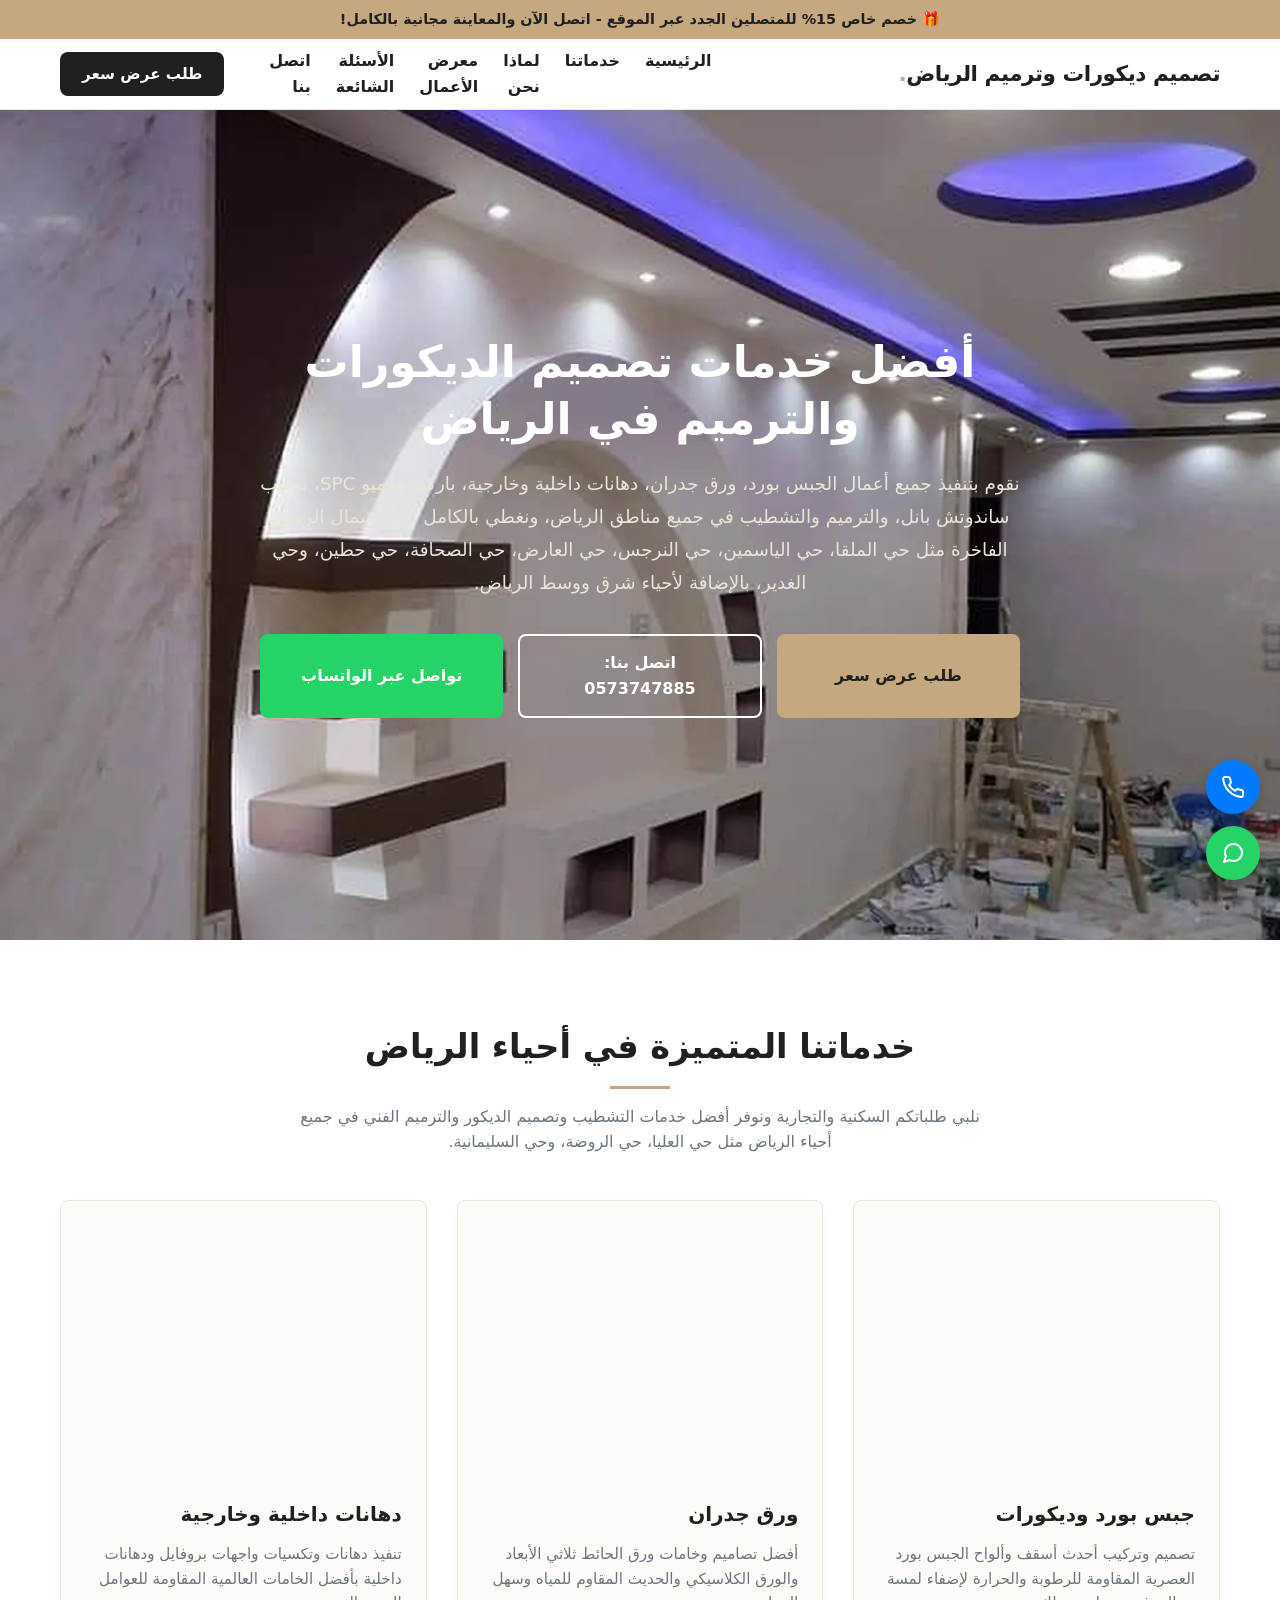
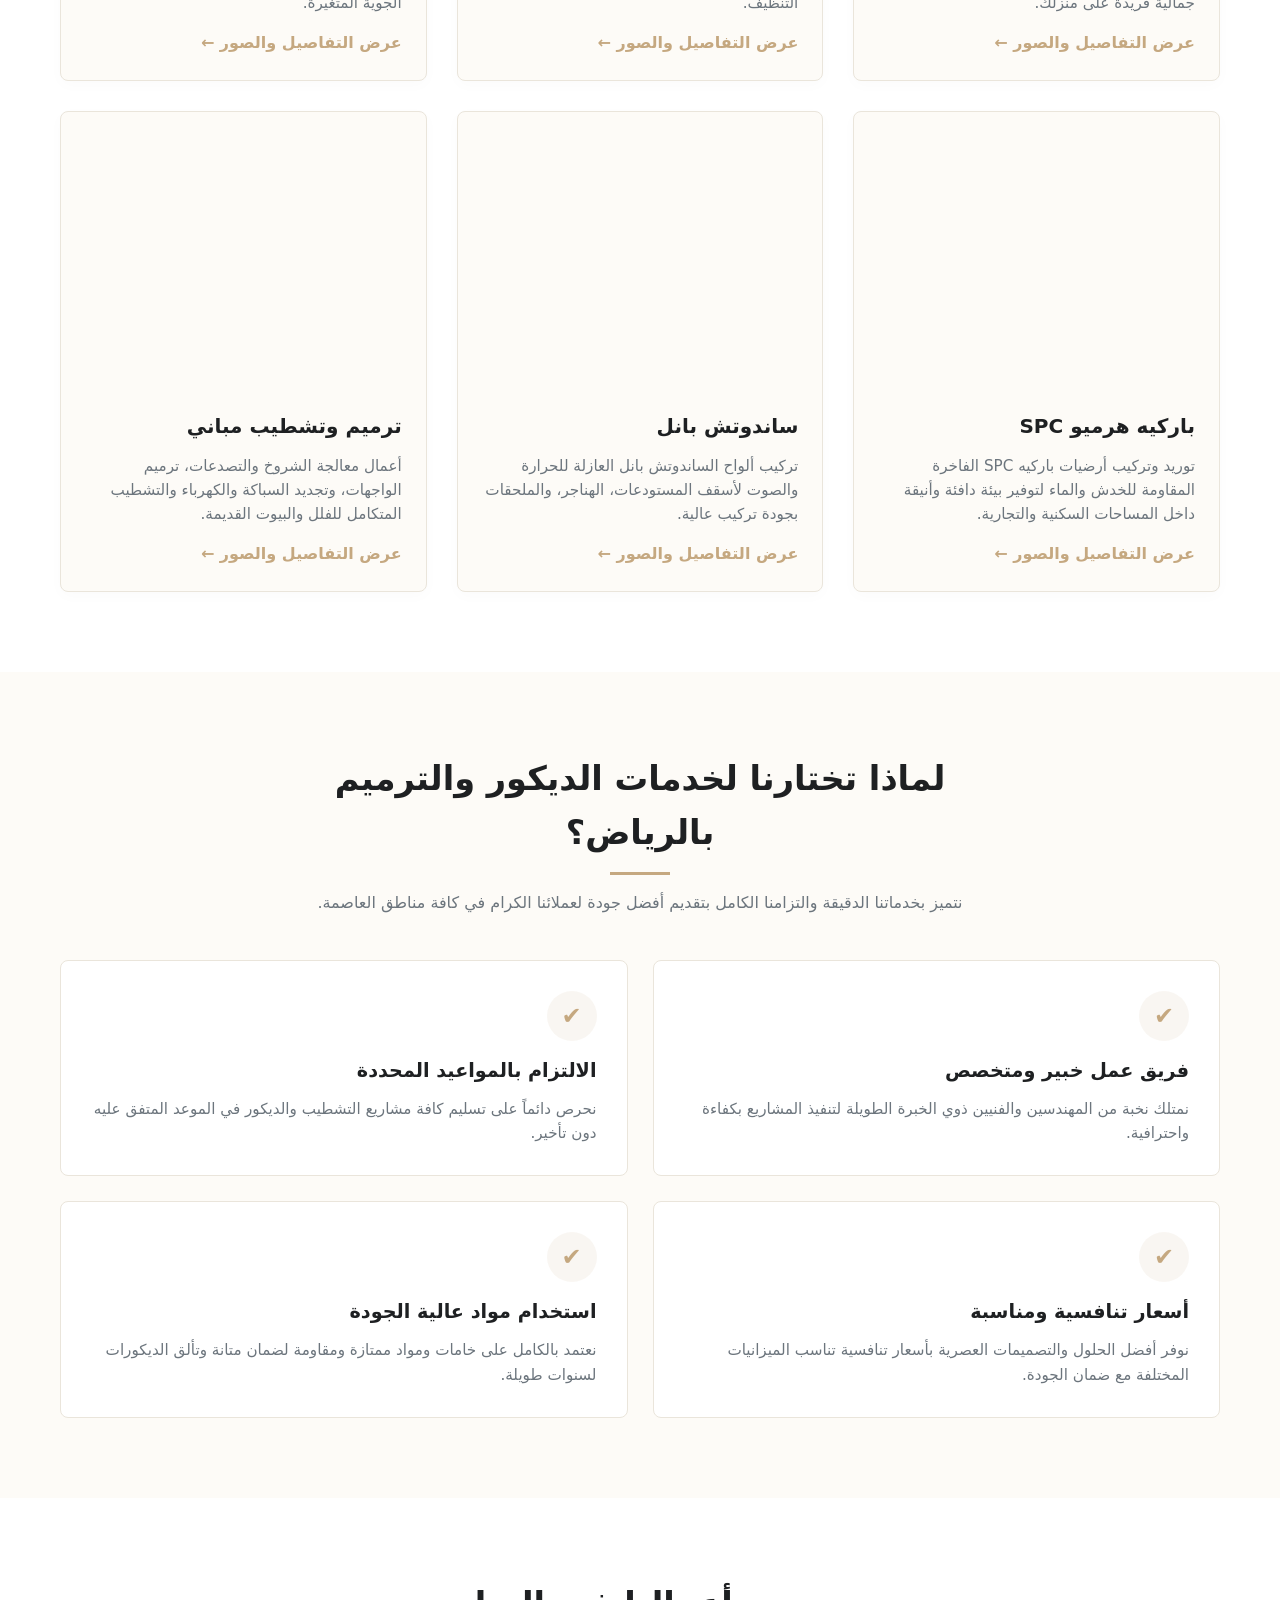
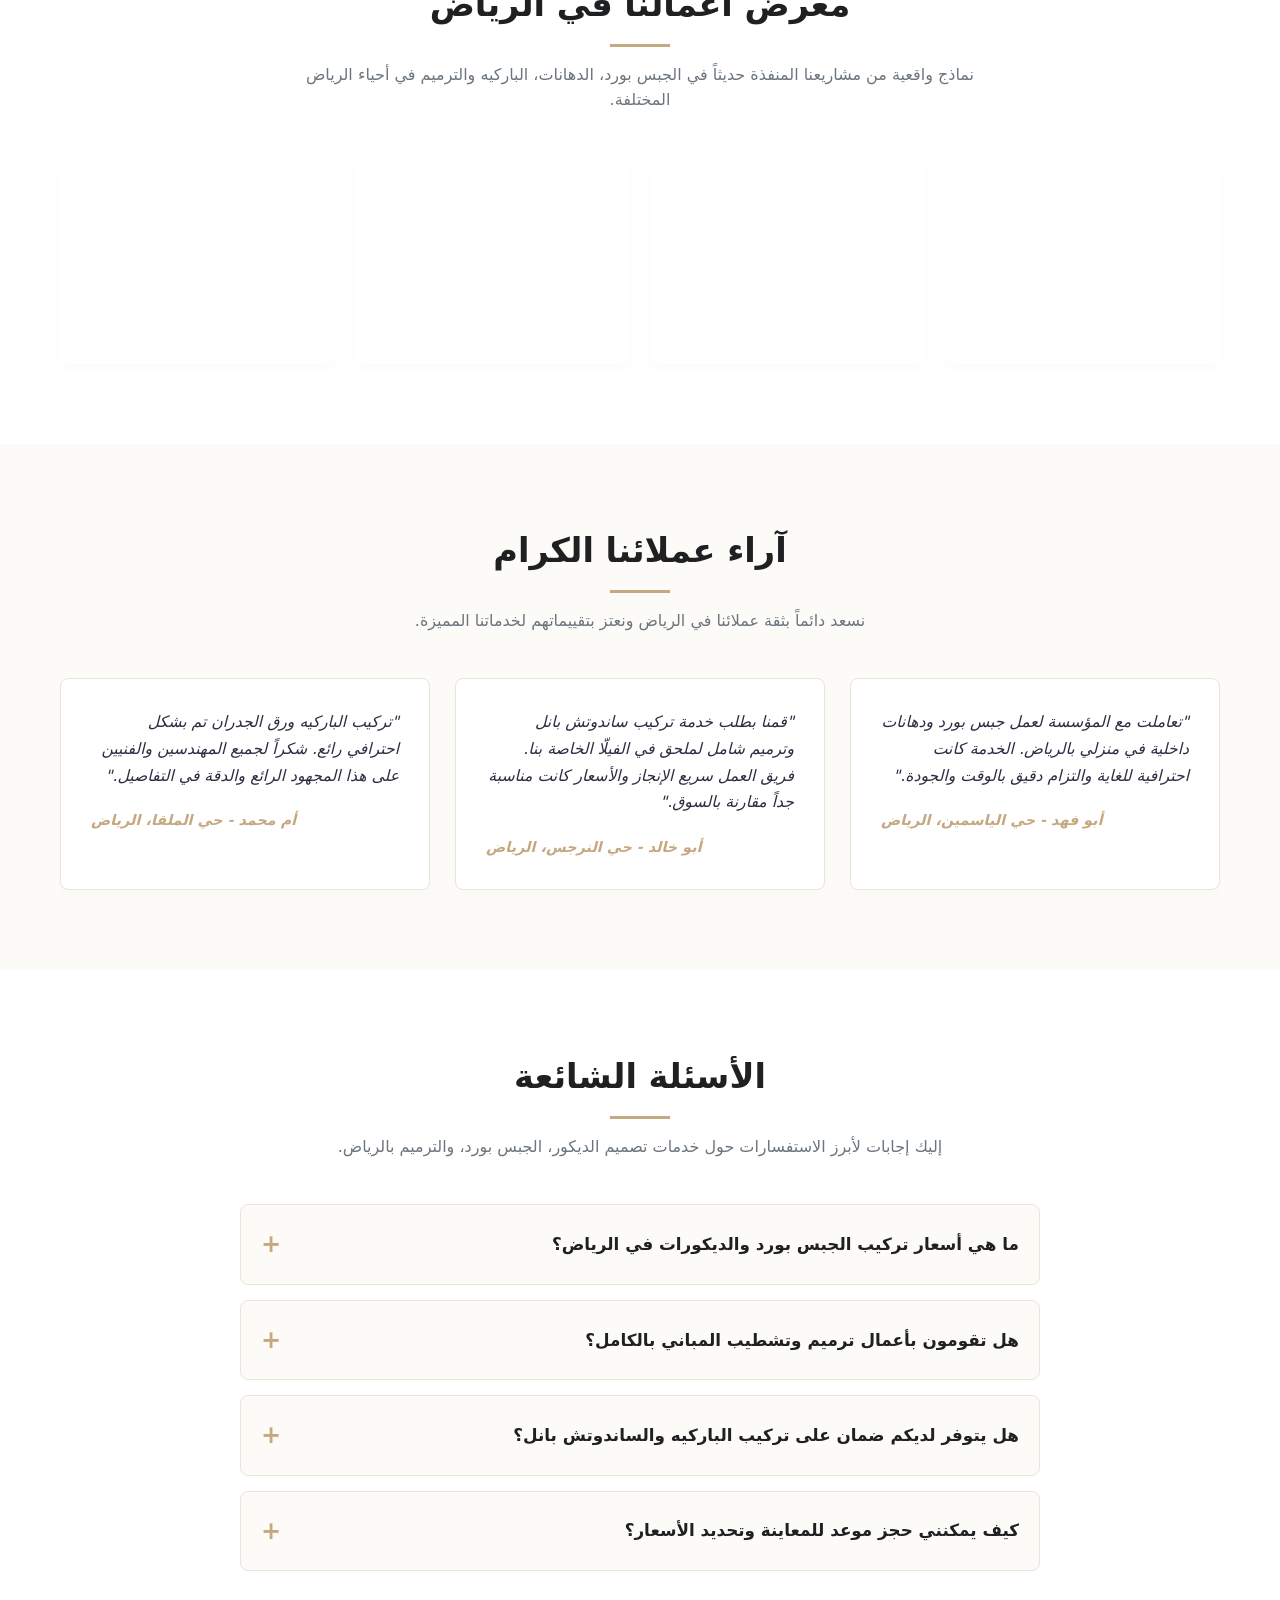
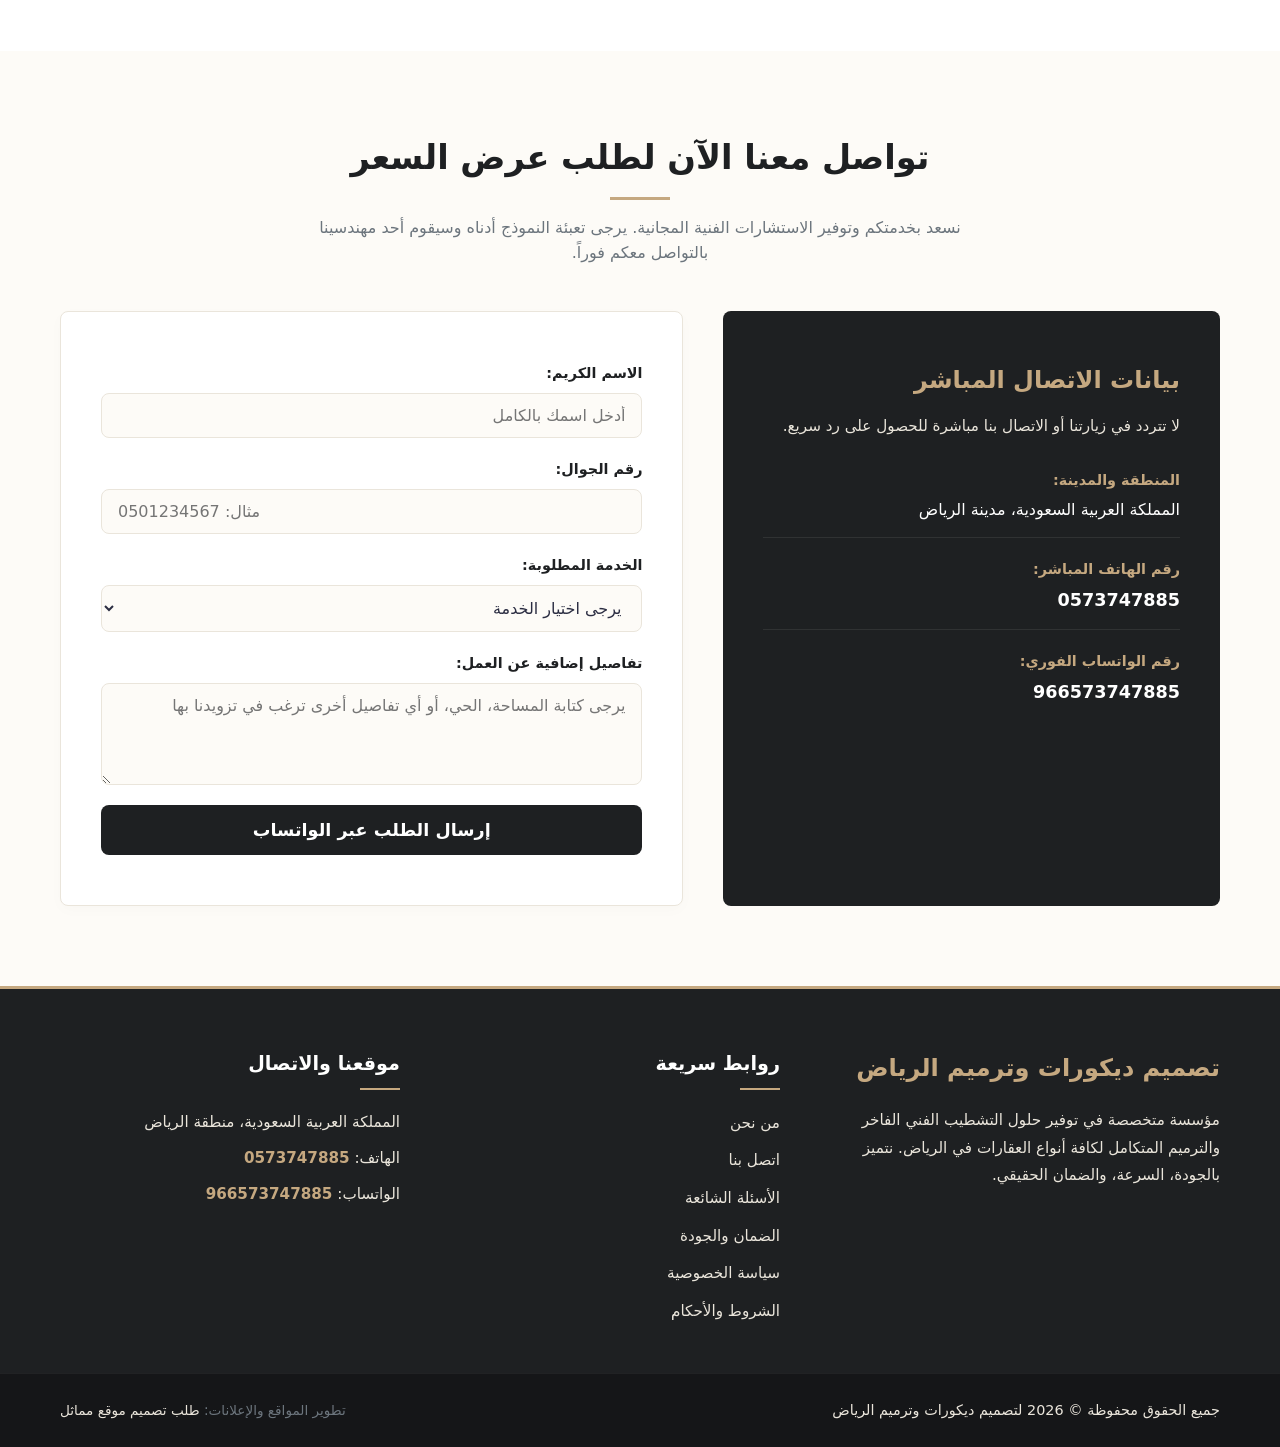
==== index.html @ ad342a80 "Fix HTML structure and add missing new line" ====
<!DOCTYPE html>
<html lang="ar" dir="rtl">
<head>
  <meta charset="UTF-8">
  <meta name="viewport" content="width=device-width, initial-scale=1.0">
  
  <!-- SEO Primary Meta Tags -->
  <title>تصميم ديكورات وترميم الرياض | جبس بورد ودهانات وتشطيبات ممتازة</title>
  <meta name="description" content="خدمات تصميم ديكورات وترميم بالرياض. متخصصون في تركيب جبس بورد، ورق جدران، دهانات داخلية وخارجية، باركيه هرميو SPC، ساندوتش بانل، وتشطيب وترميم المباني بأعلى جودة.">
  <meta name="robots" content="index, follow">
  
  <!-- رابط الـ Canonical المطلق لضمان صحة الفهرسة ومنع المحتوى المكرر -->
  <link rel="canonical" href="https://example.com">

  <!-- Open Graph / Facebook (روابط مطلقة كاملة لضمان جودة المشاركة على فيسبوك) -->
  <meta property="og:type" content="website">
  <meta property="og:url" content="https://example.com">
  <meta property="og:title" content="تصميم ديكورات وترميم الرياض | جبس بورد ودهانات وتشطيبات ممتازة">
  <meta property="og:description" content="خدمات تصميم ديكورات وترميم بالرياض. متخصصون في تركيب جبس بورد، ورق جدران، دهانات داخلية وخارجية، باركيه هرميو SPC، ساندوتش بانل، وتشطيب وترميم المباني بأعلى جودة.">
  <meta property="og:image" content="https://example.com/images/gypsum/gypsum.webp">
  <meta property="og:locale" content="ar_SA">

  <!-- Twitter (روابط مطلقة لضمان ظهور الكروت بشكل سليم على منصة X) -->
  <meta property="twitter:card" content="summary_large_image">
  <meta property="twitter:url" content="https://example.com">
  <meta property="twitter:title" content="تصميم ديكورات وترميم الرياض | جبس بورد ودهانات وتشطيبات ممتازة">
  <meta property="twitter:description" content="خدمات تصميم ديكورات وترميم بالرياض. متخصصون في تركيب جبس بورد، ورق جدران، دهانات داخلية وخارجية، باركيه هرميو SPC، ساندوتش بانل، وتشطيب وترميم المباني بأعلى جودة.">
  <meta property="twitter:image" content="https://example.com/images/gypsum/gypsum.webp">

  <!-- Favicon & Touch Icons -->
  <link rel="icon" href="favicon.ico" sizes="any">
  <link rel="icon" href="icon.svg" type="image/svg+xml">
  <link rel="apple-touch-icon" href="apple-touch-icon.png">

  <!-- Stylesheets -->
  <link rel="stylesheet" href="style.css">

  <!-- Structured Data / JSON-LD Schemas (معرفات وعناوين مطلقة لضمان صحة البيانات المنسقة) -->
  <script type="application/ld+json">
    {
      "@context": "https://schema.org",
      "@type": "Organization",
      "@id": "https://example.com/#organization",
      "name": "تصميم ديكورات وترميم الرياض",
      "url": "https://example.com",
      "logo": "https://example.com/images/logo.png",
      "contactPoint": {
        "@type": "ContactPoint",
        "telephone": "+966573747885",
        "contactType": "customer service",
        "areaServed": "SA",
        "availableLanguage": "Arabic"
      }
    }
  </script>

  <script type="application/ld+json">
    {
      "@context": "https://schema.org",
      "@type": "LocalBusiness",
      "@id": "https://example.com/#localbusiness",
      "name": "تصميم ديكورات وترميم الرياض",
      "image": "https://example.com/images/gypsum/gypsum.webp",
      "telephone": "+966573747885",
      "url": "https://example.com",
      "priceRange": "$$",
      "address": {
        "@type": "PostalAddress",
        "streetAddress": "طريق الملك فهد",
        "addressLocality": "الرياض",
        "addressRegion": "منطقة الرياض",
        "addressCountry": "SA"
      },
      "geo": {
        "@type": "GeoCoordinates",
        "latitude": "24.7136",
        "longitude": "46.6753"
      },
      "openingHoursSpecification": {
        "@type": "OpeningHoursSpecification",
        "dayOfWeek": [
          "Saturday",
          "Sunday",
          "Monday",
          "Tuesday",
          "Wednesday",
          "Thursday"
        ],
        "opens": "08:00",
        "closes": "22:00"
      }
    }
  </script>

  <script type="application/ld+json">
    {
      "@context": "https://schema.org",
      "@type": "BreadcrumbList",
      "itemListElement": [
        {
          "@type": "ListItem",
          "position": 1,
          "name": "الرئيسية",
          "item": "https://example.com"
        }
      ]
    }
  </script>
</head>
<body class="page-home">

  <!-- شريط الإعلان والخصومات الترويجي أعلى الصفحة مضافاً بشكل ثابت لضمان ثبات العناصر -->
  <div class="announcement-bar" role="banner">🎁 خصم خاص 15% للمتصلين الجدد عبر الموقع - اتصل الآن والمعاينة مجانية بالكامل!</div>

  <!-- Header Section -->
  <header class="main-header">
    <div class="header-container">
      <div class="logo-area">
        <a href="index.html" class="logo" aria-label="الصفحة الرئيسية لتصميم ديكورات وترميم الرياض">
          <span class="logo-text">تصميم ديكورات وترميم الرياض</span>
        </a>
      </div>
      
      <!-- Mobile Menu Toggle Button -->
      <button class="menu-toggle" aria-expanded="false" aria-controls="main-navigation" aria-label="افتح القائمة">
        <span class="bar"></span>
        <span class="bar"></span>
        <span class="bar"></span>
      </button>

      <nav id="main-navigation" class="nav-menu" aria-label="القائمة الرئيسية">
        <ul class="nav-list">
          <li><a href="index.html" class="nav-link">الرئيسية</a></li>
          <li class="nav-item-dropdown">
            <a href="index.html#services" class="nav-link dropdown-toggle" aria-haspopup="true" aria-expanded="false">خدماتنا</a>
            <ul class="dropdown-menu">
              <li><a href="gypsum.html" class="dropdown-item">جبس بورد وديكورات</a></li>
              <li><a href="walpaper.html" class="dropdown-item">ورق جدران</a></li>
              <li><a href="painting.html" class="dropdown-item">دهانات داخلية وخارجية</a></li>
              <li><a href="parquet.html" class="dropdown-item">باركيه هرميو SPC</a></li>
              <li><a href="sandwich-panel.html" class="dropdown-item">ساندوتش بانل</a></li>
              <li><a href="renovation.html" class="dropdown-item">ترميم وتشطيب مباني</a></li>
            </ul>
          </li>
          <li><a href="#why-us" class="nav-link">لماذا نحن</a></li>
          <li><a href="#gallery" class="nav-link">معرض الأعمال</a></li>
          <li><a href="#faq" class="nav-link">الأسئلة الشائعة</a></li>
          <li><a href="contact-us.html" class="nav-link">اتصل بنا</a></li>
        </ul>
      </nav>

      <div class="header-cta">
        <a href="contact-us.html" class="cta-btn primary-cta" aria-label="طلب عرض سعر مجاني">طلب عرض سعر</a>
      </div>
    </div>
  </header>

  <main>
    <!-- Hero Section with Riyadh Neighborhood Target & Live Gypsum Background -->
    <section class="hero-section" aria-label="الرئيسية - ديكورات وترميم الرياض">
      <div class="hero-overlay"></div>
      <div class="hero-image-wrapper">
        <!-- استخدام صورة الجبس الموثقة في مستودعك كخلفية حية لتفاصيل العرض الترويجي -->
        <img src="images/gypsum/gypsum.webp" alt="أحدث تصميمات الديكور والترميم الفاخر في الرياض" class="hero-bg-img" width="1920" height="1080" loading="eager" fetchpriority="high" decoding="async">
      </div>
      <div class="hero-content container">
        <h1 class="hero-title">أفضل خدمات تصميم الديكورات والترميم في الرياض</h1>
        <p class="hero-subtitle">نقوم بتنفيذ جميع أعمال الجبس بورد، ورق جدران، دهانات داخلية وخارجية، باركيه هرميو SPC، تركيب ساندوتش بانل، والترميم والتشطيب في جميع مناطق الرياض، ونغطي بالكامل أحياء شمال الرياض الفاخرة مثل حي الملقا، حي الياسمين، حي النرجس، حي العارض، حي الصحافة، حي حطين، وحي الغدير، بالإضافة لأحياء شرق ووسط الرياض.</p>
        
        <div class="hero-actions">
          <a href="contact-us.html" class="btn btn-primary" aria-label="اطلب عرض سعر مجاني الآن">طلب عرض سعر</a>
          <a href="tel:0573747885" class="btn btn-secondary" aria-label="اتصل بنا هاتفياً للاستفسار">
            <span>اتصل بنا: 0573747885</span>
          </a>
          <a href="https://wa.me/966573747885" class="btn btn-whatsapp" target="_blank" rel="noopener noreferrer" aria-label="تواصل معنا فوراً عبر واتساب">
            <span>تواصل عبر الواتساب</span>
          </a>
        </div>
      </div>
    </section>

    <!-- Services Section -->
    <section id="services" class="services-section section-padding" aria-labelledby="services-heading">
      <div class="container">
        <div class="section-header">
          <h2 id="services-heading" class="section-title">خدماتنا المتميزة في أحياء الرياض</h2>
          <p class="section-description">نلبي طلباتكم السكنية والتجارية ونوفر أفضل خدمات التشطيب وتصميم الديكور والترميم الفني في جميع أحياء الرياض مثل حي العليا، حي الروضة، وحي السليمانية.</p>
        </div>

        <div class="services-grid">
          
          <!-- Service Card 1 (جبس بورد) -->
          <article class="service-card">
            <a href="gypsum.html" aria-label="عرض تفاصيل الجبس بورد والديكورات">
              <div class="service-img-wrapper">
                <img src="images/gypsum/gypsum.webp" alt="تركيب ديكورات جبس بورد متميزة في الرياض" class="service-img" width="400" height="300" loading="lazy" decoding="async">
              </div>
            </a>
            <div class="service-body">
              <h3 class="service-title"><a href="gypsum.html">جبس بورد وديكورات</a></h3>
              <p class="service-text">تصميم وتركيب أحدث أسقف وألواح الجبس بورد العصرية المقاومة للرطوبة والحرارة لإضفاء لمسة جمالية فريدة على منزلك.</p>
              <a href="gypsum.html" class="service-link" style="color: var(--primary-color); font-weight: 700; display: inline-flex; align-items: center; margin-top: 15px;">عرض التفاصيل والصور &larr;</a>
            </div>
          </article>

          <!-- Service Card 2 (ورق جدران) -->
          <article class="service-card">
            <a href="walpaper.html" aria-label="عرض تفاصيل ورق الجدران">
              <div class="service-img-wrapper">
                <!-- المسار الرئيسي لورق الجدران مع تفعيل كود الشفاء الذاتي -->
                <img src="images/walpaper/walpaper.webp" alt="تركيب ورق جدران فاخر بالرياض" class="service-img" width="400" height="300" loading="lazy" decoding="async">
              </div>
            </a>
            <div class="service-body">
              <h3 class="service-title"><a href="walpaper.html">ورق جدران</a></h3>
              <p class="service-text">أفضل تصاميم وخامات ورق الحائط ثلاثي الأبعاد والورق الكلاسيكي والحديث المقاوم للمياه وسهل التنظيف.</p>
              <a href="walpaper.html" class="service-link" style="color: var(--primary-color); font-weight: 700; display: inline-flex; align-items: center; margin-top: 15px;">عرض التفاصيل والصور &larr;</a>
            </div>
          </article>

          <!-- Service Card 3 (دهانات) -->
          <article class="service-card">
            <a href="painting.html" aria-label="عرض تفاصيل الدهانات الداخلية والخارجية">
              <div class="service-img-wrapper">
                <img src="images/painting/painting.webp" alt="أعمال دهانات داخلية وخارجية في الرياض" class="service-img" width="400" height="300" loading="lazy" decoding="async">
              </div>
            </a>
            <div class="service-body">
              <h3 class="service-title"><a href="painting.html">دهانات داخلية وخارجية</a></h3>
              <p class="service-text">تنفيذ دهانات وتكسيات واجهات بروفايل ودهانات داخلية بأفضل الخامات العالمية المقاومة للعوامل الجوية المتغيرة.</p>
              <a href="painting.html" class="service-link" style="color: var(--primary-color); font-weight: 700; display: inline-flex; align-items: center; margin-top: 15px;">عرض التفاصيل والصور &larr;</a>
            </div>
          </article>

          <!-- Service Card 4 (باركيه) -->
          <article class="service-card">
            <a href="parquet.html" aria-label="عرض تفاصيل الباركيه SPC">
              <div class="service-img-wrapper">
                <!-- المسار الرئيسي للباركيه مع تفعيل كود الشفاء الذاتي -->
                <img src="images/parquet/parquet.webp" alt="تركيب باركيه SPC فاخر بالرياض" class="service-img" width="400" height="300" loading="lazy" decoding="async">
              </div>
            </a>
            <div class="service-body">
              <h3 class="service-title"><a href="parquet.html">باركيه هرميو SPC</a></h3>
              <p class="service-text">توريد وتركيب أرضيات باركيه SPC الفاخرة المقاومة للخدش والماء لتوفير بيئة دافئة وأنيقة داخل المساحات السكنية والتجارية.</p>
              <a href="parquet.html" class="service-link" style="color: var(--primary-color); font-weight: 700; display: inline-flex; align-items: center; margin-top: 15px;">عرض التفاصيل والصور &larr;</a>
            </div>
          </article>

          <!-- Service Card 5 (ساندوتش بانل) -->
          <article class="service-card">
            <a href="sandwich-panel.html" aria-label="عرض تفاصيل الساندوتش بانل">
              <div class="service-img-wrapper">
                <img src="images/sandwich-panel/sandwich-panel.webp" alt="تركيب ساندوتش بانل عازل بالرياض" class="service-img" width="400" height="300" loading="lazy" decoding="async">
              </div>
            </a>
            <div class="service-body">
              <h3 class="service-title"><a href="sandwich-panel.html">ساندوتش بانل</a></h3>
              <p class="service-text">تركيب ألواح الساندوتش بانل العازلة للحرارة والصوت لأسقف المستودعات، الهناجر، والملحقات بجودة تركيب عالية.</p>
              <a href="sandwich-panel.html" class="service-link" style="color: var(--primary-color); font-weight: 700; display: inline-flex; align-items: center; margin-top: 15px;">عرض التفاصيل والصور &larr;</a>
            </div>
          </article>

          <!-- Service Card 6 (ترميم) -->
          <article class="service-card">
            <a href="renovation.html" aria-label="عرض تفاصيل الترميم والتشطيب">
              <div class="service-img-wrapper">
                <img src="images/renovation/renovation.webp" alt="أعمال ترميم وتشطيب المباني بالرياض" class="service-img" width="400" height="300" loading="lazy" decoding="async">
              </div>
            </a>
            <div class="service-body">
              <h3 class="service-title"><a href="renovation.html">ترميم وتشطيب مباني</a></h3>
              <p class="service-text">أعمال معالجة الشروخ والتصدعات، ترميم الواجهات، وتجديد السباكة والكهرباء والتشطيب المتكامل للفلل والبيوت القديمة.</p>
              <a href="renovation.html" class="service-link" style="color: var(--primary-color); font-weight: 700; display: inline-flex; align-items: center; margin-top: 15px;">عرض التفاصيل والصور &larr;</a>
            </div>
          </article>

        </div>
      </div>
    </section>

    <!-- Why Us Section -->
    <section id="why-us" class="why-us-section section-padding" aria-labelledby="why-us-heading">
      <div class="container">
        <div class="section-header">
          <h2 id="why-us-heading" class="section-title">لماذا تختارنا لخدمات الديكور والترميم بالرياض؟</h2>
          <p class="section-description">نتميز بخدماتنا الدقيقة والتزامنا الكامل بتقديم أفضل جودة لعملائنا الكرام في كافة مناطق العاصمة.</p>
        </div>

        <div class="features-grid">
          <div class="feature-item">
            <div class="feature-icon" aria-hidden="true">✔</div>
            <h3 class="feature-title">فريق عمل خبير ومتخصص</h3>
            <p class="feature-text">نمتلك نخبة من المهندسين والفنيين ذوي الخبرة الطويلة لتنفيذ المشاريع بكفاءة واحترافية.</p>
          </div>

          <div class="feature-item">
            <div class="feature-icon" aria-hidden="true">✔</div>
            <h3 class="feature-title">الالتزام بالمواعيد المحددة</h3>
            <p class="feature-text">نحرص دائماً على تسليم كافة مشاريع التشطيب والديكور في الموعد المتفق عليه دون تأخير.</p>
          </div>

          <div class="feature-item">
            <div class="feature-icon" aria-hidden="true">✔</div>
            <h3 class="feature-title">أسعار تنافسية ومناسبة</h3>
            <p class="feature-text">نوفر أفضل الحلول والتصميمات العصرية بأسعار تنافسية تناسب الميزانيات المختلفة مع ضمان الجودة.</p>
          </div>

          <div class="feature-item">
            <div class="feature-icon" aria-hidden="true">✔</div>
            <h3 class="feature-title">استخدام مواد عالية الجودة</h3>
            <p class="feature-text">نعتمد بالكامل على خامات ومواد ممتازة ومقاومة لضمان متانة وتألق الديكورات لسنوات طويلة.</p>
          </div>
        </div>
      </div>
    </section>

    <!-- Portfolio Gallery Section -->
    <section id="gallery" class="gallery-section section-padding" aria-labelledby="gallery-heading">
      <div class="container">
        <div class="section-header">
          <h2 id="gallery-heading" class="section-title">معرض أعمالنا في الرياض</h2>
          <p class="section-description">نماذج واقعية من مشاريعنا المنفذة حديثاً في الجبس بورد، الدهانات، الباركيه والترميم في أحياء الرياض المختلفة.</p>
        </div>

        <div class="gallery-grid">
          <div class="gallery-item">
            <img src="images/gypsum/gypsum.webp" alt="تنفيذ ديكورات سقف فاخر بالرياض" class="gallery-img" width="400" height="300" loading="lazy" decoding="async">
            <div class="gallery-caption">ديكورات جبس حديثة</div>
          </div>
          <div class="gallery-item">
            <img src="images/painting/painting.webp" alt="دهان حوائط داخلي بجودة ممتازة" class="gallery-img" width="400" height="300" loading="lazy" decoding="async">
            <div class="gallery-caption">دهانات وتشطيبات داخلية</div>
          </div>
          <div class="gallery-item">
            <img src="images/parquet/parquet.webp" alt="تركيب باركيه SPC فاخر بالرياض" class="gallery-img" width="400" height="300" loading="lazy" decoding="async">
            <div class="gallery-caption">أرضيات باركيه SPC هرميو</div>
          </div>
          <div class="gallery-item">
            <img src="images/renovation/renovation.webp" alt="مشروع ترميم وتشطيب متكامل في الرياض" class="gallery-img" width="400" height="300" loading="lazy" decoding="async">
            <div class="gallery-caption">ترميم وتشطيب واجهات ومباني</div>
          </div>
        </div>
      </div>
    </section>

    <!-- Testimonials Section -->
    <section id="testimonials" class="testimonials-section section-padding" aria-labelledby="testimonials-heading">
      <div class="container">
        <div class="section-header">
          <h2 id="testimonials-heading" class="section-title">آراء عملائنا الكرام</h2>
          <p class="section-description">نسعد دائماً بثقة عملائنا في الرياض ونعتز بتقييماتهم لخدماتنا المميزة.</p>
        </div>

        <div class="testimonials-grid">
          <blockquote class="testimonial-card">
            <p class="testimonial-text">"تعاملت مع المؤسسة لعمل جبس بورد ودهانات داخلية في منزلي بالرياض. الخدمة كانت احترافية للغاية والتزام دقيق بالوقت والجودة."</p>
            <cite class="testimonial-author">أبو فهد - حي الياسمين، الرياض</cite>
          </blockquote>

          <blockquote class="testimonial-card">
            <p class="testimonial-text">"قمنا بطلب خدمة تركيب ساندوتش بانل وترميم شامل لملحق في الفيلّا الخاصة بنا. فريق العمل سريع الإنجاز والأسعار كانت مناسبة جداً مقارنة بالسوق."</p>
            <cite class="testimonial-author">أبو خالد - حي النرجس، الرياض</cite>
          </blockquote>

          <blockquote class="testimonial-card">
            <p class="testimonial-text">"تركيب الباركيه ورق الجدران تم بشكل احترافي رائع. شكراً لجميع المهندسين والفنيين على هذا المجهود الرائع والدقة في التفاصيل."</p>
            <cite class="testimonial-author">أم محمد - حي الملقا، الرياض</cite>
          </blockquote>
        </div>
      </div>
    </section>

    <!-- FAQ Section (Accordion Layout) -->
    <section id="faq" class="faq-section section-padding" aria-labelledby="faq-heading">
      <div class="container">
        <div class="section-header">
          <h2 id="faq-heading" class="section-title">الأسئلة الشائعة</h2>
          <p class="section-description">إليك إجابات لأبرز الاستفسارات حول خدمات تصميم الديكور، الجبس بورد، والترميم بالرياض.</p>
        </div>

        <div class="faq-accordion-wrapper">
          
          <details class="faq-item">
            <summary class="faq-question">ما هي أسعار تركيب الجبس بورد والديكورات في الرياض؟</summary>
            <div class="faq-answer">
              <p>تختلف تكلفة تركيب الجبس بورد بناءً على التصميم المختار، نوع الإضاءة المطلوبة، ومساحة المشروع الإجمالية. نقدم تسعيرات مرنة وعروض أسعار مجانية تناسب الجميع بعد المعاينة المبدئية.</p>
            </div>
          </details>

          <details class="faq-item">
            <summary class="faq-question">هل تقومون بأعمال ترميم وتشطيب المباني بالكامل؟</summary>
            <div class="faq-answer">
              <p>نعم، نقوم بكافة أعمال الترميم الإنشائي والمعماري، من معالجة الشروخ والشقوق، العزل المائي والحراري، والتشطيبات الداخلية والخارجية والكهربائية والسباكة للمنازل والفلل والمجمعات السكنية بالرياض.</p>
            </div>
          </details>

          <details class="faq-item">
            <summary class="faq-question">هل يتوفر لديكم ضمان على تركيب الباركيه والساندوتش بانل؟</summary>
            <div class="faq-answer">
              <p>نعم، نوفر ضماناً حقيقياً على جميع خدمات التوريد والتركيب والتشطيب لضمان حصول العميل على أفضل خدمة تدوم لفترات طويلة دون أي عيوب فنية.</p>
            </div>
          </details>

          <details class="faq-item">
            <summary class="faq-question">كيف يمكنني حجز موعد للمعاينة وتحديد الأسعار؟</summary>
            <div class="faq-answer">
              <p>يمكنك التواصل معنا مباشرة عبر الاتصال الهاتفي برقم الجوال الموحد أو الضغط على زر الواتساب لإرسال موقعك مباشرة لتحديد موعد للمعاينة الفنية المجانية.</p>
            </div>
          </details>

        </div>
      </div>
    </section>

    <!-- Contact Us Section -->
    <section id="contact" class="contact-section section-padding" aria-labelledby="contact-heading">
      <div class="container">
        <div class="section-header">
          <h2 id="contact-heading" class="section-title">تواصل معنا الآن لطلب عرض السعر</h2>
          <p class="section-description">نسعد بخدمتكم وتوفير الاستشارات الفنية المجانية. يرجى تعبئة النموذج أدناه وسيقوم أحد مهندسينا بالتواصل معكم فوراً.</p>
        </div>

        <div class="contact-layout">
          <div class="contact-info">
            <h3 class="info-title">بيانات الاتصال المباشر</h3>
            <p class="info-desc">لا تتردد في زيارتنا أو الاتصال بنا مباشرة للحصول على رد سريع.</p>
            
            <div class="info-details">
              <div class="info-block">
                <strong>المنطقة والمدينة:</strong>
                <span>المملكة العربية السعودية، مدينة الرياض</span>
              </div>
              <div class="info-block">
                <strong>رقم الهاتف المباشر:</strong>
                <a href="tel:0573747885" class="info-link">0573747885</a>
              </div>
              <div class="info-block">
                <strong>رقم الواتساب الفوري:</strong>
                <a href="https://wa.me/966573747885" class="info-link" target="_blank" rel="noopener noreferrer">966573747885</a>
              </div>
            </div>
          </div>

          <div class="contact-form-wrapper">
            <!-- نموذج نظيف مطور وموجه للواتساب مباشرة بدون Web3forms أو حقول مخفية زائدة -->
            <form id="quote-form" action="javascript:void(0);" class="quote-form">
              <div class="form-group">
                <label for="client_name">الاسم الكريم:</label>
                <input type="text" id="client_name" name="name" required placeholder="أدخل اسمك بالكامل" class="form-input">
              </div>

              <div class="form-group">
                <label for="client_phone">رقم الجوال:</label>
                <input type="tel" id="client_phone" name="phone" required placeholder="مثال: 0501234567" class="form-input" pattern="^(05)([0-9]{8})$">
              </div>

              <div class="form-group">
                <label for="service_type">الخدمة المطلوبة:</label>
                <select id="service_type" name="service" required class="form-input">
                  <option value="" disabled selected>يرجى اختيار الخدمة</option>
                  <option value="جبس بورد وديكورات">جبس بورد وديكورات</option>
                  <option value="ورق جدران">ورق جدران</option>
                  <option value="دهانات داخلية وخارجية">دهانات داخلية وخارجية</option>
                  <option value="باركيه هرميو SPC">باركيه هرميو SPC</option>
                  <option value="ساندوتش بانل">ساندوتش بانل</option>
                  <option value="ترميم وتشطيب مباني">ترميم وتشطيب مباني</option>
                </select>
              </div>

              <div class="form-group">
                <label for="project_details">تفاصيل إضافية عن العمل:</label>
                <textarea id="project_details" name="details" rows="4" placeholder="يرجى كتابة المساحة، الحي، أو أي تفاصيل أخرى ترغب في تزويدنا بها" class="form-input"></textarea>
              </div>

              <button type="submit" class="btn btn-submit-form" id="submit-btn">إرسال الطلب عبر الواتساب</button>
            </form>
          </div>
        </div>
      </div>
    </section>
  </main>

  <!-- Footer Section -->
  <footer class="main-footer">
    <div class="container footer-container">
      <div class="footer-brand">
        <span class="footer-logo">تصميم ديكورات وترميم الرياض</span>
        <p class="footer-about">مؤسسة متخصصة في توفير حلول التشطيب الفني الفاخر والترميم المتكامل لكافة أنواع العقارات في الرياض. نتميز بالجودة، السرعة، والضمان الحقيقي.</p>
      </div>

      <div class="footer-links">
        <h4 class="footer-title">روابط سريعة</h4>
        <ul class="footer-menu">
          <li><a href="about-us.html" class="footer-link">من نحن</a></li>
          <li><a href="contact-us.html" class="footer-link">اتصل بنا</a></li>
          <li><a href="faq.html" class="footer-link">الأسئلة الشائعة</a></li>
          <li><a href="warranty.html" class="footer-link">الضمان والجودة</a></li>
          <li><a href="privacy-policy.html" class="footer-link">سياسة الخصوصية</a></li>
          <li><a href="terms-conditions.html" class="footer-link">الشروط والأحكام</a></li>
        </ul>
      </div>

      <div class="footer-contact">
        <h4 class="footer-title">موقعنا والاتصال</h4>
        <p class="footer-text">المملكة العربية السعودية، منطقة الرياض</p>
        <p class="footer-text">الهاتف: <a href="tel:0573747885">0573747885</a></p>
        <p class="footer-text">الواتساب: <a href="https://wa.me/966573747885">966573747885</a></p>
      </div>
    </div>
    <div class="footer-bottom">
      <div class="container bottom-bar">
        <p class="copyrights">جميع الحقوق محفوظة &copy; <span id="current-year"></span> لتصميم ديكورات وترميم الرياض</p>
        <p class="developer-info">تطوير المواقع والإعلانات: <a href="https://wa.me/966578539687" target="_blank" rel="noopener noreferrer" class="dev-link">طلب تصميم موقع مماثل</a></p>
      </div>
    </div>
  </footer>

  <!-- Scripts -->
  <script src="script.js" defer></script>
</body>
</html>
---- style.css ----
/* ==========================================================================
   1. المتغيرات والخطوط الأساسية (CSS Variables & Base Setup)
   ========================================================================== */
:root {
  /* لوحة الألوان - طابع كلاسيكي دافئ وفخم يناسب الديكور والترميم */
  --primary-color: #c5a880;        /* لون ذهبي رملي فخم */
  --primary-hover: #b3956d;        /* ذهبي رملي داكن عند التمرير */
  --secondary-color: #1e2022;      /* رمادي فحمى داكن */
  --text-main: #2b2d42;            /* لون النصوص الأساسية */
  --text-muted: #6c757d;           /* لون النصوص الثانوية */
  --bg-light: #fdfbf7;             /* خلفية دافئة مائلة للبيج */
  --bg-white: #ffffff;             /* خلفية بيضاء */
  --border-color: #eae5db;         /* لون الحدود المتناسق مع الذهبي */
  --success-color: #25d366;        /* لون الواتساب والمؤشرات الإيجابية */
  --phone-color: #007bff;          /* لون الاتصال الهاتفي */
  
  /* الخطوط والتباعد */
  --font-family: system-ui, -apple-system, BlinkMacSystemFont, "Segoe UI", Roboto, "Helvetica Neue", Arial, sans-serif;
  --transition-smooth: all 0.3s cubic-bezier(0.4, 0, 0.2, 1);
  --border-radius: 8px;
  --container-padding: 20px;
}

/* إعادة تعيين افتراضية مخصصة للأداء المرتفع */
*, *::before, *::after {
  box-sizing: border-box;
  margin: 0;
  padding: 0;
}

html {
  scroll-behavior: smooth;
  font-size: 16px;
  -webkit-text-size-adjust: 100%;
}

body {
  font-family: var(--font-family);
  background-color: var(--bg-light);
  color: var(--text-main);
  line-height: 1.6;
  direction: rtl;
  text-align: right;
  overflow-x: hidden;
}

/* تحسين إمكانية الوصول لوحدات التركيز */
*:focus-visible {
  outline: 3px solid var(--primary-color);
  outline-offset: 2px;
}

/* تحسينات الصور لتقليل CLS */
img {
  max-width: 100%;
  height: auto;
  display: block;
  content-visibility: auto;
}

a {
  color: inherit;
  text-decoration: none;
  transition: var(--transition-smooth);
}

button, input, select, textarea {
  font-family: inherit;
  font-size: 1rem;
}

ul, ol {
  list-style: none;
}

.container {
  width: 100%;
  padding-right: var(--container-padding);
  padding-left: var(--container-padding);
  margin-right: auto;
  margin-left: auto;
  max-width: 1200px;
}

/* تباعد الأقسام الافتراضي */
.section-padding {
  padding: 60px 0;
}

/* ==========================================================================
   2. أزرار التواصل العائمة على اليمين ودعم آيفون (Right Aligned Floating Actions)
   ========================================================================== */
.floating-actions {
  position: fixed;
  bottom: 20px;
  bottom: calc(20px + env(safe-area-inset-bottom)); /* دعم نتوء الآيفون السفلي أصلياً */
  right: 20px; /* تم نقلها لليمين بناء على طلبك */
  left: auto;
  z-index: 1000;
  display: flex;
  flex-direction: column;
  gap: 12px;
}

.float-btn {
  display: flex;
  align-items: center;
  justify-content: center;
  width: 54px;
  height: 54px;
  border-radius: 50%;
  color: var(--bg-white);
  box-shadow: 0 4px 12px rgba(0, 0, 0, 0.15);
  transition: var(--transition-smooth);
  position: relative;
  overflow: visible; /* تم تغييرها لتظهر النصوص المنبثقة بشكل سليم */
}

/* تحسين اتجاه النص الإرشادي ليظهر لليسار لأن الأزرار العائمة باليمين */
.float-btn .btn-text {
  position: absolute;
  left: auto;
  right: 60px; /* يمتد لليسار ليبقى واضحاً داخل الشاشة */
  background-color: var(--secondary-color);
  color: var(--bg-white);
  padding: 6px 12px;
  border-radius: 4px;
  font-size: 0.85rem;
  font-weight: bold;
  white-space: nowrap;
  opacity: 0;
  visibility: hidden;
  transition: var(--transition-smooth);
  box-shadow: 0 2px 8px rgba(0, 0, 0, 0.1);
  transform: translateX(-10px);
}

.float-btn:hover .btn-text {
  opacity: 1;
  visibility: visible;
  transform: translateX(0);
}

.float-phone {
  background-color: var(--phone-color);
}

.float-whatsapp {
  background-color: var(--success-color);
}

.float-btn:hover {
  transform: translateY(-5px) scale(1.05);
}

.float-btn svg {
  width: 24px;
  height: 24px;
  stroke: currentColor;
}

/* ==========================================================================
   2. مكرر: زر الصعود للأعلى من الجهة اليسرى (Scroll To Top Button)
   ========================================================================== */
.scroll-top-btn {
  position: fixed;
  bottom: 20px;
  bottom: calc(20px + env(safe-area-inset-bottom));
  left: 20px; /* تم وضعه باليسار بناء على طلبك */
  right: auto;
  z-index: 1000;
  width: 50px;
  height: 50px;
  border-radius: 50%;
  background-color: var(--secondary-color);
  color: var(--bg-white);
  display: flex;
  align-items: center;
  justify-content: center;
  box-shadow: 0 4px 12px rgba(0, 0, 0, 0.15);
  cursor: pointer;
  border: none;
  opacity: 0;
  visibility: hidden;
  /* تسريع الرندرة الحركية */
  will-change: transform, opacity;
  transition: opacity 0.3s cubic-bezier(0.4, 0, 0.2, 1), transform 0.3s cubic-bezier(0.4, 0, 0.2, 1);
}

.scroll-top-btn.show {
  opacity: 1;
  visibility: visible;
}

.scroll-top-btn:hover {
  background-color: var(--primary-color);
  color: var(--secondary-color);
  transform: translateY(-5px);
}

.scroll-top-btn svg {
  width: 24px;
  height: 24px;
  stroke: currentColor;
  stroke-width: 2.5;
}

/* ==========================================================================
   2. مكرر: شريط الإعلانات والخصم في أعلى الصفحة (Announcement Bar)
   ========================================================================== */
.announcement-bar {
  background-color: var(--primary-color);
  color: var(--secondary-color);
  text-align: center;
  padding: 8px 15px;
  font-size: 0.9rem;
  font-weight: 800;
  position: relative;
  z-index: 1001; /* أعلى من الهيدر ليبقى بالقمة دائماً */
  box-shadow: 0 2px 5px rgba(0,0,0,0.05);
}

/* ==========================================================================
   3. الهيدر والتنقل (Sticky Header & Navigation)
   ========================================================================== */
.main-header {
  position: sticky;
  top: 0;
  z-index: 999;
  background-color: rgba(255, 255, 255, 0.95);
  backdrop-filter: blur(8px);
  -webkit-backdrop-filter: blur(8px);
  border-bottom: 1px solid var(--border-color);
  box-shadow: 0 2px 10px rgba(0, 0, 0, 0.02);
  transition: var(--transition-smooth);
}

.header-container {
  display: flex;
  align-items: center;
  justify-content: space-between;
  height: 70px;
  padding: 0 var(--container-padding);
  max-width: 1200px;
  margin: 0 auto;
}

.logo-text {
  font-size: 1.35rem;
  font-weight: 800;
  color: var(--secondary-color);
  letter-spacing: -0.5px;
}

.logo-text::after {
  content: '.';
  color: var(--primary-color);
}

/* القائمة للهواتف (افتراضي - Mobile First) */
.nav-menu {
  position: fixed;
  top: 70px;
  right: -100%;
  width: 80%;
  max-width: 300px;
  height: calc(100vh - 70px);
  background-color: var(--bg-white);
  box-shadow: -4px 0 15px rgba(0, 0, 0, 0.05);
  transition: var(--transition-smooth);
  overflow-y: auto;
  z-index: 998;
}

.nav-menu.nav-active {
  right: 0;
}

.nav-list {
  display: flex;
  flex-direction: column;
  padding: 30px var(--container-padding);
  gap: 20px;
}

.nav-link {
  font-size: 1.1rem;
  font-weight: 600;
  color: var(--secondary-color);
  display: block;
  padding: 8px 0;
  border-bottom: 1px solid transparent;
}

.nav-link:hover, .nav-link[aria-current="page"] {
  color: var(--primary-color);
  border-bottom-color: var(--primary-color);
}

/* زر إغلاق / تشغيل القائمة للهواتف */
.menu-toggle {
  display: flex;
  flex-direction: column;
  justify-content: space-between;
  width: 26px;
  height: 20px;
  background: transparent;
  border: none;
  cursor: pointer;
  z-index: 1000;
}

.menu-toggle .bar {
  width: 100%;
  height: 3px;
  background-color: var(--secondary-color);
  border-radius: 2px;
  transition: var(--transition-smooth);
  transform-origin: left center;
}

/* حركة زر الهمبرجر عند الفتح */
.menu-toggle[aria-expanded="true"] .bar:nth-child(1) {
  transform: rotate(45deg);
}

.menu-toggle[aria-expanded="true"] .bar:nth-child(2) {
  opacity: 0;
  width: 0;
}

.menu-toggle[aria-expanded="true"] .bar:nth-child(3) {
  transform: rotate(-45deg);
}

/* الأزرار في الهيدر */
.header-cta {
  display: none; /* يتم إظهاره في الشاشات الأكبر */
}

/* ==========================================================================
   4. قسم الهيرو الرئيسي (Hero Section)
   ========================================================================== */
.hero-section {
  position: relative;
  min-height: calc(100vh - 70px);
  display: flex;
  align-items: center;
  justify-content: center;
  overflow: hidden;
  color: var(--bg-white);
  padding: 40px var(--container-padding);
  text-align: center;
}

.hero-image-wrapper {
  position: absolute;
  top: 0;
  left: 0;
  width: 100%;
  height: 100%;
  z-index: 1;
}

.hero-bg-img {
  width: 100%;
  height: 100%;
  object-fit: cover;
  object-position: center;
}

.hero-content {
  position: relative;
  z-index: 3;
  max-width: 800px;
}

.hero-title {
  font-size: 2rem;
  font-weight: 800;
  line-height: 1.3;
  margin-bottom: 20px;
  color: var(--bg-white);
}

.hero-subtitle {
  font-size: 1.05rem;
  line-height: 1.8;
  margin-bottom: 35px;
  color: #eae5db;
}

.hero-actions {
  display: flex;
  flex-direction: column;
  gap: 15px;
  width: 100%;
  max-width: 400px;
  margin: 0 auto;
}

/* الأزرار العامة */
.btn {
  display: inline-flex;
  align-items: center;
  justify-content: center;
  padding: 14px 28px;
  font-size: 1rem;
  font-weight: 700;
  border-radius: var(--border-radius);
  border: 2px solid transparent;
  cursor: pointer;
  transition: var(--transition-smooth);
  width: 100%;
}

.btn-primary {
  background-color: var(--primary-color);
  color: var(--secondary-color);
}

.btn-primary:hover {
  background-color: var(--primary-hover);
}

.btn-secondary {
  background-color: transparent;
  border-color: var(--bg-white);
  color: var(--bg-white);
}

.btn-secondary:hover {
  background-color: var(--bg-white);
  color: var(--secondary-color);
}

.btn-whatsapp {
  background-color: var(--success-color);
  color: var(--bg-white);
}

.btn-whatsapp:hover {
  background-color: #20ba56;
}

/* ==========================================================================
   5. ترويسة الأقسام المشتركة (Section Headers)
   ========================================================================== */
.section-header {
  text-align: center;
  max-width: 700px;
  margin: 0 auto 45px auto;
}

.section-title {
  font-size: 1.75rem;
  font-weight: 800;
  color: var(--secondary-color);
  margin-bottom: 15px;
  position: relative;
  padding-bottom: 15px;
}

.section-title::after {
  content: '';
  position: absolute;
  bottom: 0;
  left: 50%;
  transform: translateX(-50%);
  width: 60px;
  height: 3px;
  background-color: var(--primary-color);
}

.section-description {
  font-size: 1rem;
  color: var(--text-muted);
  line-height: 1.6;
}

/* ==========================================================================
   6. قسم الخدمات (Services Section)
   ========================================================================== */
.services-section {
  background-color: var(--bg-white);
}

.services-grid {
  display: grid;
  grid-template-columns: 1fr;
  gap: 30px;
}

.service-card {
  background-color: var(--bg-light);
  border-radius: var(--border-radius);
  overflow: hidden;
  box-shadow: 0 4px 15px rgba(0, 0, 0, 0.02);
  transition: var(--transition-smooth);
  border: 1px solid var(--border-color);
}

.service-card:hover {
  transform: translateY(-5px);
  box-shadow: 0 8px 25px rgba(197, 168, 128, 0.15);
}

.service-img-wrapper {
  position: relative;
  aspect-ratio: 4 / 3;
  overflow: hidden;
}

.service-img {
  width: 100%;
  height: 100%;
  object-fit: cover;
  transition: var(--transition-smooth);
}

.service-card:hover .service-img {
  transform: scale(1.05);
}

.service-body {
  padding: 24px;
}

.service-title {
  font-size: 1.25rem;
  font-weight: 700;
  color: var(--secondary-color);
  margin-bottom: 12px;
}

.service-text {
  font-size: 0.95rem;
  color: var(--text-muted);
  line-height: 1.6;
}

/* ==========================================================================
   7. قسم لماذا نحن (Why Us Section)
   ========================================================================== */
.why-us-section {
  background-color: var(--bg-light);
}

.features-grid {
  display: grid;
  grid-template-columns: 1fr;
  gap: 25px;
}

.feature-item {
  background-color: var(--bg-white);
  padding: 30px;
  border-radius: var(--border-radius);
  border: 1px solid var(--border-color);
  transition: var(--transition-smooth);
}

.feature-item:hover {
  border-color: var(--primary-color);
  box-shadow: 0 4px 15px rgba(0, 0, 0, 0.02);
}

.feature-icon {
  font-size: 1.5rem;
  color: var(--primary-color);
  margin-bottom: 15px;
  background-color: rgba(197, 168, 128, 0.1);
  width: 50px;
  height: 50px;
  display: flex;
  align-items: center;
  justify-content: center;
  border-radius: 50%;
}

.feature-title {
  font-size: 1.2rem;
  font-weight: 700;
  color: var(--secondary-color);
  margin-bottom: 10px;
}

.feature-text {
  font-size: 0.95rem;
  color: var(--text-muted);
  line-height: 1.6;
}

/* ==========================================================================
   8. قسم معرض الأعمال (Portfolio Section)
   ========================================================================== */
.gallery-section {
  background-color: var(--bg-white);
}

.gallery-grid {
  display: grid;
  grid-template-columns: 1fr;
  gap: 20px;
}

.gallery-item {
  position: relative;
  border-radius: var(--border-radius);
  overflow: hidden;
  aspect-ratio: 4 / 3;
  box-shadow: 0 4px 10px rgba(0, 0, 0, 0.02);
}

.gallery-img {
  width: 100%;
  height: 100%;
  object-fit: cover;
  transition: var(--transition-smooth);
}

.gallery-caption {
  position: absolute;
  bottom: 0;
  left: 0;
  right: 0;
  background: linear-gradient(to top, rgba(30, 32, 34, 0.9), rgba(30, 32, 34, 0));
  color: var(--bg-white);
  padding: 20px;
  font-size: 1.05rem;
  font-weight: 700;
  transform: translateY(100%);
  transition: var(--transition-smooth);
}

.gallery-item:hover .gallery-img {
  transform: scale(1.08);
}

.gallery-item:hover .gallery-caption {
  transform: translateY(0);
}

/* ==========================================================================
   9. قسم آراء العملاء (Testimonials Section)
   ========================================================================== */
.testimonials-section {
  background-color: var(--bg-light);
}

.testimonials-grid {
  display: grid;
  grid-template-columns: 1fr;
  gap: 25px;
}

.testimonial-card {
  background-color: var(--bg-white);
  padding: 30px;
  border-radius: var(--border-radius);
  border: 1px solid var(--border-color);
  box-shadow: 0 4px 10px rgba(0, 0, 0, 0.01);
  position: relative;
}

.testimonial-text {
  font-size: 0.98rem;
  font-style: italic;
  color: var(--text-main);
  line-height: 1.7;
  margin-bottom: 20px;
}

.testimonial-author {
  font-size: 0.9rem;
  font-weight: 700;
  color: var(--primary-color);
  display: block;
  text-align: left;
}

/* ==========================================================================
   10. قسم الأسئلة الشائعة (FAQ Section - Native Accordions)
   ========================================================================== */
.faq-section {
  background-color: var(--bg-white);
}

.faq-accordion-wrapper {
  max-width: 800px;
  margin: 0 auto;
  display: flex;
  flex-direction: column;
  gap: 15px;
}

.faq-item {
  background-color: var(--bg-light);
  border: 1px solid var(--border-color);
  border-radius: var(--border-radius);
  overflow: hidden;
  transition: var(--transition-smooth);
}

.faq-question {
  padding: 20px;
  font-size: 1.05rem;
  font-weight: 700;
  color: var(--secondary-color);
  cursor: pointer;
  list-style: none;
  display: flex;
  justify-content: space-between;
  align-items: center;
  user-select: none;
}

/* إزالة سهم المتصفح الافتراضي */
.faq-question::-webkit-details-marker {
  display: none;
}

.faq-question::after {
  content: '+';
  font-size: 1.5rem;
  color: var(--primary-color);
  transition: var(--transition-smooth);
}

.faq-item[open] .faq-question::after {
  content: '−';
  transform: rotate(180deg);
}

.faq-answer {
  padding: 0 20px 20px 20px;
  border-top: 1px solid var(--border-color);
  background-color: var(--bg-white);
  color: var(--text-muted);
  font-size: 0.95rem;
  line-height: 1.7;
}

/* ==========================================================================
   11. قسم تواصل معنا والنموذج (Contact Us & Web3Forms Form)
   ========================================================================== */
.contact-section {
  background-color: var(--bg-light);
}

.contact-layout {
  display: flex;
  flex-direction: column;
  gap: 40px;
}

.contact-info {
  background-color: var(--secondary-color);
  color: var(--bg-white);
  padding: 40px 30px;
  border-radius: var(--border-radius);
}

.info-title {
  font-size: 1.5rem;
  font-weight: 800;
  color: var(--primary-color);
  margin-bottom: 15px;
}

.info-desc {
  font-size: 0.95rem;
  color: #eae5db;
  margin-bottom: 30px;
}

.info-details {
  display: flex;
  flex-direction: column;
  gap: 20px;
}

.info-block {
  display: flex;
  flex-direction: column;
  gap: 5px;
  border-bottom: 1px solid rgba(255, 255, 255, 0.08);
  padding-bottom: 15px;
}

.info-block:last-child {
  border-bottom: none;
  padding-bottom: 0;
}

.info-block strong {
  font-size: 0.9rem;
  color: var(--primary-color);
}

.info-link {
  font-size: 1.1rem;
  font-weight: 600;
  color: var(--bg-white);
}

.info-link:hover {
  color: var(--primary-color);
}

.contact-form-wrapper {
  background-color: var(--bg-white);
  padding: 35px 25px;
  border-radius: var(--border-radius);
  border: 1px solid var(--border-color);
  box-shadow: 0 4px 15px rgba(0, 0, 0, 0.02);
}

.quote-form {
  display: flex;
  flex-direction: column;
  gap: 20px;
}

.form-group {
  display: flex;
  flex-direction: column;
  gap: 8px;
}

.form-group label {
  font-size: 0.9rem;
  font-weight: 700;
  color: var(--secondary-color);
}

.form-input {
  width: 100%;
  padding: 12px 16px;
  border: 1px solid var(--border-color);
  border-radius: var(--border-radius);
  background-color: var(--bg-light);
  color: var(--text-main);
  transition: var(--transition-smooth);
}

.form-input:focus {
  outline: none;
  border-color: var(--primary-color);
  background-color: var(--bg-white);
  box-shadow: 0 0 0 4px rgba(197, 168, 128, 0.15);
}

textarea.form-input {
  resize: vertical;
}

.btn-submit-form {
  background-color: var(--secondary-color);
  color: var(--bg-white);
  border: none;
  padding: 15px;
  font-size: 1.1rem;
  font-weight: 700;
  cursor: pointer;
  transition: var(--transition-smooth);
  width: 100%;
  border-radius: var(--border-radius);
}

.btn-submit-form:hover {
  background-color: var(--primary-color);
  color: var(--secondary-color);
}

/* ==========================================================================
   12. الفوتر وحقوق النشر (Footer)
   ========================================================================== */
.main-footer {
  background-color: var(--secondary-color);
  color: var(--bg-white);
  padding: 60px 0 0 0;
  border-top: 3px solid var(--primary-color);
}

.footer-container {
  display: flex;
  flex-direction: column;
  gap: 40px;
}

.footer-brand {
  max-width: 400px;
}

.footer-logo {
  font-size: 1.5rem;
  font-weight: 800;
  color: var(--primary-color);
  display: block;
  margin-bottom: 20px;
}

.footer-about {
  font-size: 0.95rem;
  line-height: 1.8;
  color: #eae5db;
}

.footer-title {
  font-size: 1.2rem;
  font-weight: 700;
  color: var(--bg-white);
  margin-bottom: 20px;
  position: relative;
  padding-bottom: 10px;
}

.footer-title::after {
  content: '';
  position: absolute;
  bottom: 0;
  right: 0;
  width: 40px;
  height: 2px;
  background-color: var(--primary-color);
}

.footer-menu {
  display: flex;
  flex-direction: column;
  gap: 12px;
}

.footer-link {
  font-size: 0.95rem;
  color: #eae5db;
  transition: var(--transition-smooth);
}

.footer-link:hover {
  color: var(--primary-color);
  padding-right: 5px;
}

.footer-text {
  font-size: 0.95rem;
  color: #eae5db;
  margin-bottom: 12px;
}

.footer-text a {
  color: var(--primary-color);
  font-weight: 600;
}

.footer-bottom {
  background-color: #151618;
  padding: 25px 0;
  margin-top: 50px;
  border-top: 1px solid rgba(255, 255, 255, 0.05);
}

.bottom-bar {
  display: flex;
  flex-direction: column;
  align-items: center;
  gap: 15px;
  text-align: center;
}

.copyrights {
  font-size: 0.9rem;
  color: #eae5db;
}

.developer-info {
  font-size: 0.85rem;
  color: var(--text-muted);
}

.dev-link {
  color: #eae5db;
  transition: var(--transition-smooth);
}

.dev-link:hover {
  color: var(--primary-color);
}

/* ==========================================================================
   13. تحسينات وتنسيقات الإشعارات المنبثقة التفاعلية (Toasts Styles)
   ========================================================================== */
#toast-container {
  position: fixed;
  top: 20px;
  left: 50%;
  transform: translateX(-50%) translateY(-20px);
  background-color: var(--secondary-color);
  color: var(--bg-white);
  padding: 12px 24px;
  border-radius: var(--border-radius);
  box-shadow: 0 4px 12px rgba(0, 0, 0, 0.15);
  z-index: 10000;
  font-weight: 700;
  direction: rtl;
  text-align: center;
  opacity: 0;
  pointer-events: none;
  /* تسريع الأداء الحركي من خلال GPU */
  will-change: transform, opacity;
  transition: opacity 0.3s cubic-bezier(0.4, 0, 0.2, 1), transform 0.3s cubic-bezier(0.4, 0, 0.2, 1);
}

/* تشغيل الإشعار مع إزاحة خفيفة للحركة */
#toast-container.show {
  opacity: 1;
  transform: translateX(-50%) translateY(0);
}

/* ==========================================================================
   14. الشاشات المتوسطة والأجهزة اللوحية (Tablets & Medium Screens)
   ========================================================================== */
@media (min-width: 768px) {
  .section-padding {
    padding: 80px 0;
  }

  .section-title {
    font-size: 2.1rem;
  }

  .hero-title {
    font-size: 2.75rem;
  }

  .hero-subtitle {
    font-size: 1.15rem;
  }

  .hero-actions {
    flex-direction: row;
    max-width: 100%;
    justify-content: center;
  }

  .hero-actions .btn {
    width: auto;
    flex: 1;
    max-width: 250px;
  }

  .services-grid {
    grid-template-columns: repeat(2, 1fr);
  }

  .features-grid {
    grid-template-columns: repeat(2, 1fr);
  }

  .gallery-grid {
    grid-template-columns: repeat(2, 1fr);
  }

  .testimonials-grid {
    grid-template-columns: repeat(2, 1fr);
  }

  .contact-layout {
    flex-direction: row;
    align-items: stretch;
  }

  .contact-info {
    flex: 1;
    padding: 50px 40px;
  }

  .contact-form-wrapper {
    flex: 1.3;
    padding: 50px 40px;
  }

  .footer-container {
    flex-direction: row;
    flex-wrap: wrap;
    justify-content: space-between;
  }

  .footer-brand {
    flex: 1 1 100%;
    margin-bottom: 20px;
  }

  .footer-links, .footer-contact {
    flex: 1 1 45%;
  }

  .bottom-bar {
    flex-direction: row;
    justify-content: space-between;
    text-align: right;
  }
}

/* ==========================================================================
   15. الشاشات الكبيرة والمكتبية (Desktops & Large Screens)
   ========================================================================== */
@media (min-width: 1024px) {
  .menu-toggle {
    display: none; /* إخفاء زر الهمبرجر في الديسكتوب */
  }

  .nav-menu {
    position: static;
    width: auto;
    height: auto;
    background-color: transparent;
    box-shadow: none;
    overflow-y: visible;
  }

  .nav-list {
    flex-direction: row;
    padding: 0;
    gap: 25px;
  }

  .nav-link {
    font-size: 1rem;
    font-weight: 700;
    padding: 5px 0;
  }

  .header-cta {
    display: block;
  }

  .cta-btn {
    display: inline-flex;
    align-items: center;
    justify-content: center;
    padding: 10px 22px;
    font-size: 0.95rem;
    font-weight: 700;
    border-radius: var(--border-radius);
    transition: var(--transition-smooth);
  }

  .primary-cta {
    background-color: var(--secondary-color);
    color: var(--bg-white);
  }

  .primary-cta:hover {
    background-color: var(--primary-color);
    color: var(--secondary-color);
  }

  .services-grid {
    grid-template-columns: repeat(3, 1fr);
  }

  .gallery-grid {
    grid-template-columns: repeat(4, 1fr);
  }

  .testimonials-grid {
    grid-template-columns: repeat(3, 1fr);
  }

  .footer-container {
    flex-wrap: nowrap;
  }

  .footer-brand {
    flex: 1.5;
    margin-bottom: 0;
  }

  .footer-links {
    flex: 1;
  }

  .footer-contact {
    flex: 1;
  }
}

/* ==========================================================================
   16. تنسيقات القائمة المنسدلة للخدمات (Dropdown Menu Styles)
   ========================================================================== */
.nav-item-dropdown {
  position: relative;
}

/* القائمة المنسدلة الافتراضية */
.dropdown-menu {
  position: absolute;
  top: 100%;
  right: 0;
  background-color: var(--bg-white);
  border: 1px solid var(--border-color);
  border-radius: var(--border-radius);
  box-shadow: 0 8px 24px rgba(30, 32, 34, 0.12);
  display: none; /* يتم التحكم بالظهور عبر كلاس .show */
  min-width: 220px;
  z-index: 1000;
  padding: 10px 0;
  transform: translateY(10px);
  opacity: 0;
  /* تسريع حركة رندرة القائمة */
  will-change: transform, opacity;
  transition: opacity 0.3s cubic-bezier(0.4, 0, 0.2, 1), transform 0.3s cubic-bezier(0.4, 0, 0.2, 1);
}

/* كلاس الفتح عند النقر */
.dropdown-menu.show {
  display: block;
  opacity: 1;
  transform: translateY(0);
  pointer-events: auto; /* تمكين النقر والضغط على الروابط الداخلية للقائمة المنسدلة */
}

.dropdown-item {
  display: block;
  padding: 10px 20px;
  color: var(--text-main);
  font-size: 0.95rem;
  font-weight: 700;
  text-align: right;
  transition: var(--transition-smooth);
}

.dropdown-item:hover {
  background-color: var(--bg-light);
  color: var(--primary-color);
  padding-right: 25px; /* إزاحة تفاعلية متميزة عند التمرير */
}

/* تنسيق متجاوب وسهل الاستخدام للقائمة المنسدلة على شاشات الجوال */
@media (max-width: 1023px) {
  .dropdown-menu {
    position: static;
    display: none; /* تفتح فقط عند النقر على الجوال أيضاً! */
    box-shadow: none;
    border: none;
    padding: 5px 20px 0 0; /* إزاحة لليمين لتوضيح التبعية */
    background-color: transparent;
    transform: none;
    opacity: 0;
    transition: none;
  }
  
  .dropdown-menu.show {
    display: block;
    opacity: 1;
  }
  
  .dropdown-item {
    padding: 8px 10px;
    font-size: 0.9rem;
    border-right: 2px solid var(--border-color); /* خط جانبي دلالي للتبعية */
  }
  
  .dropdown-item:hover {
    border-right-color: var(--primary-color);
    padding-right: 15px;
  }
}
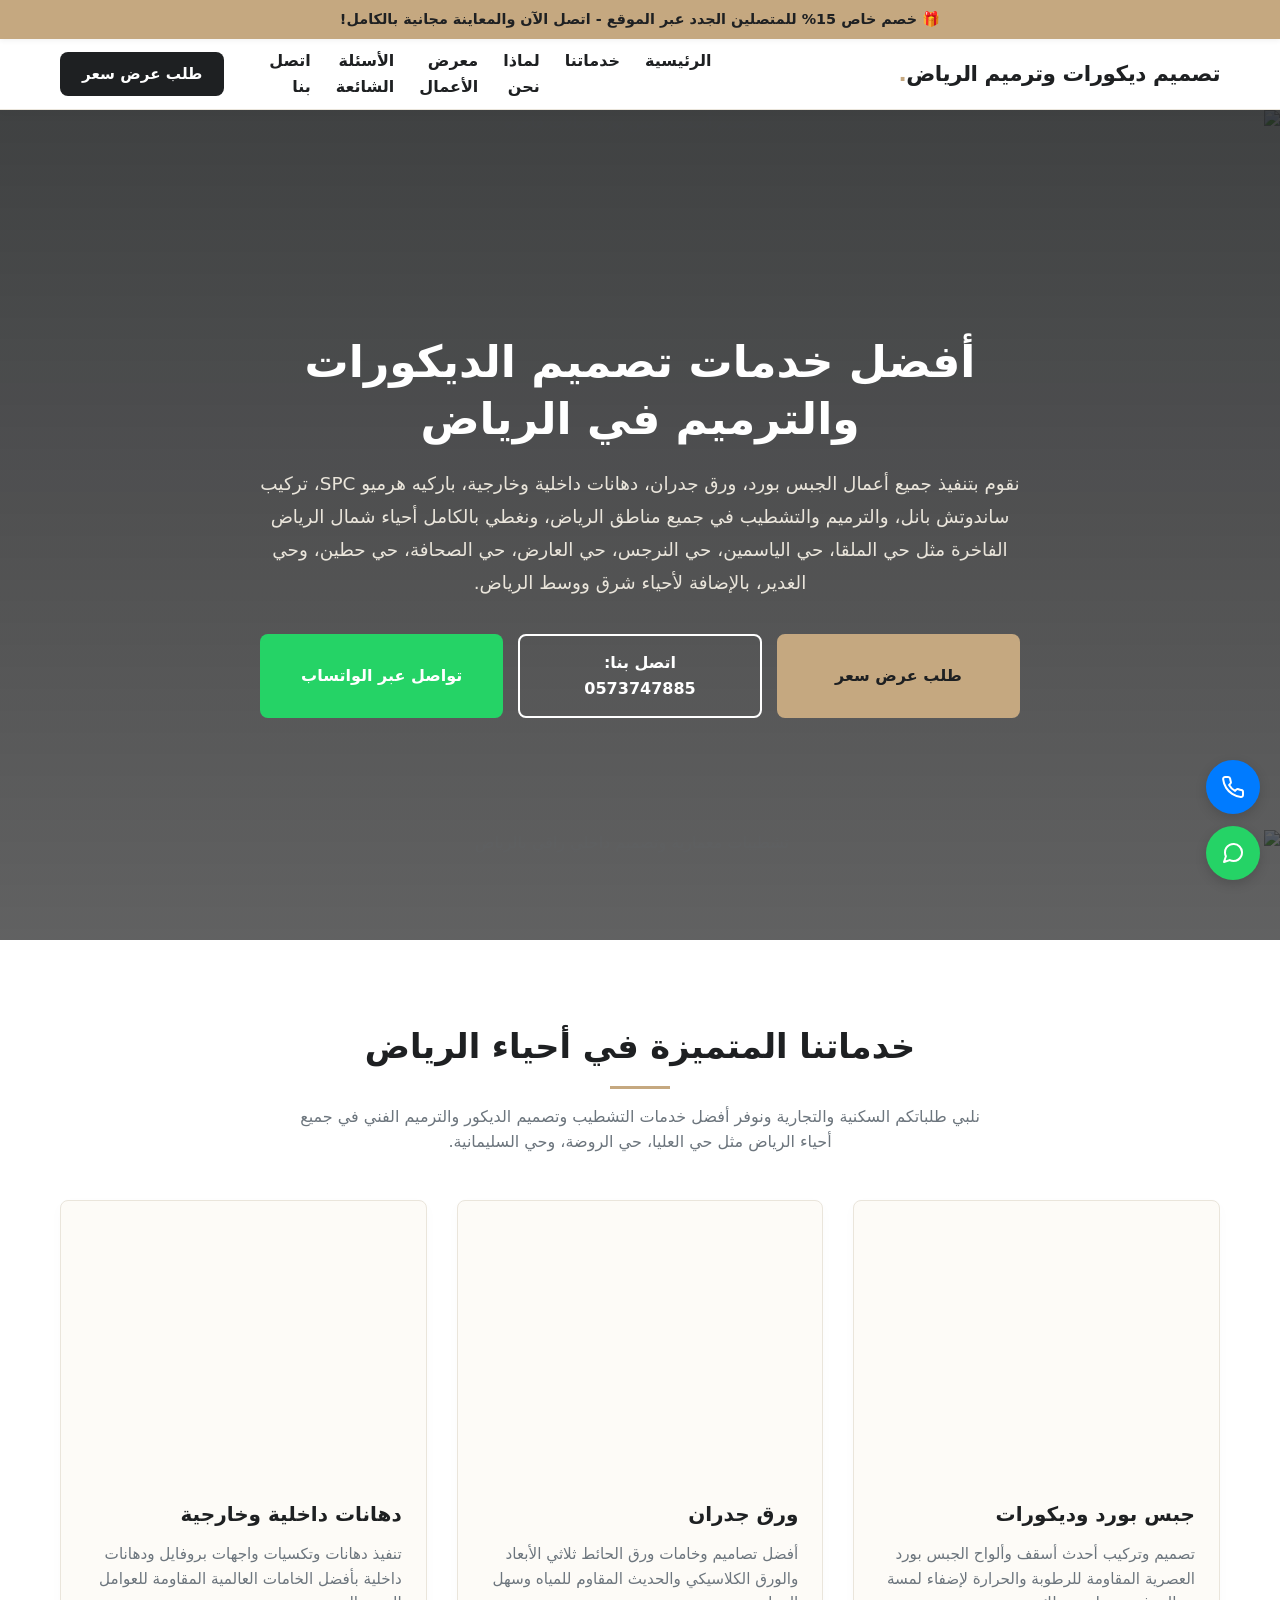
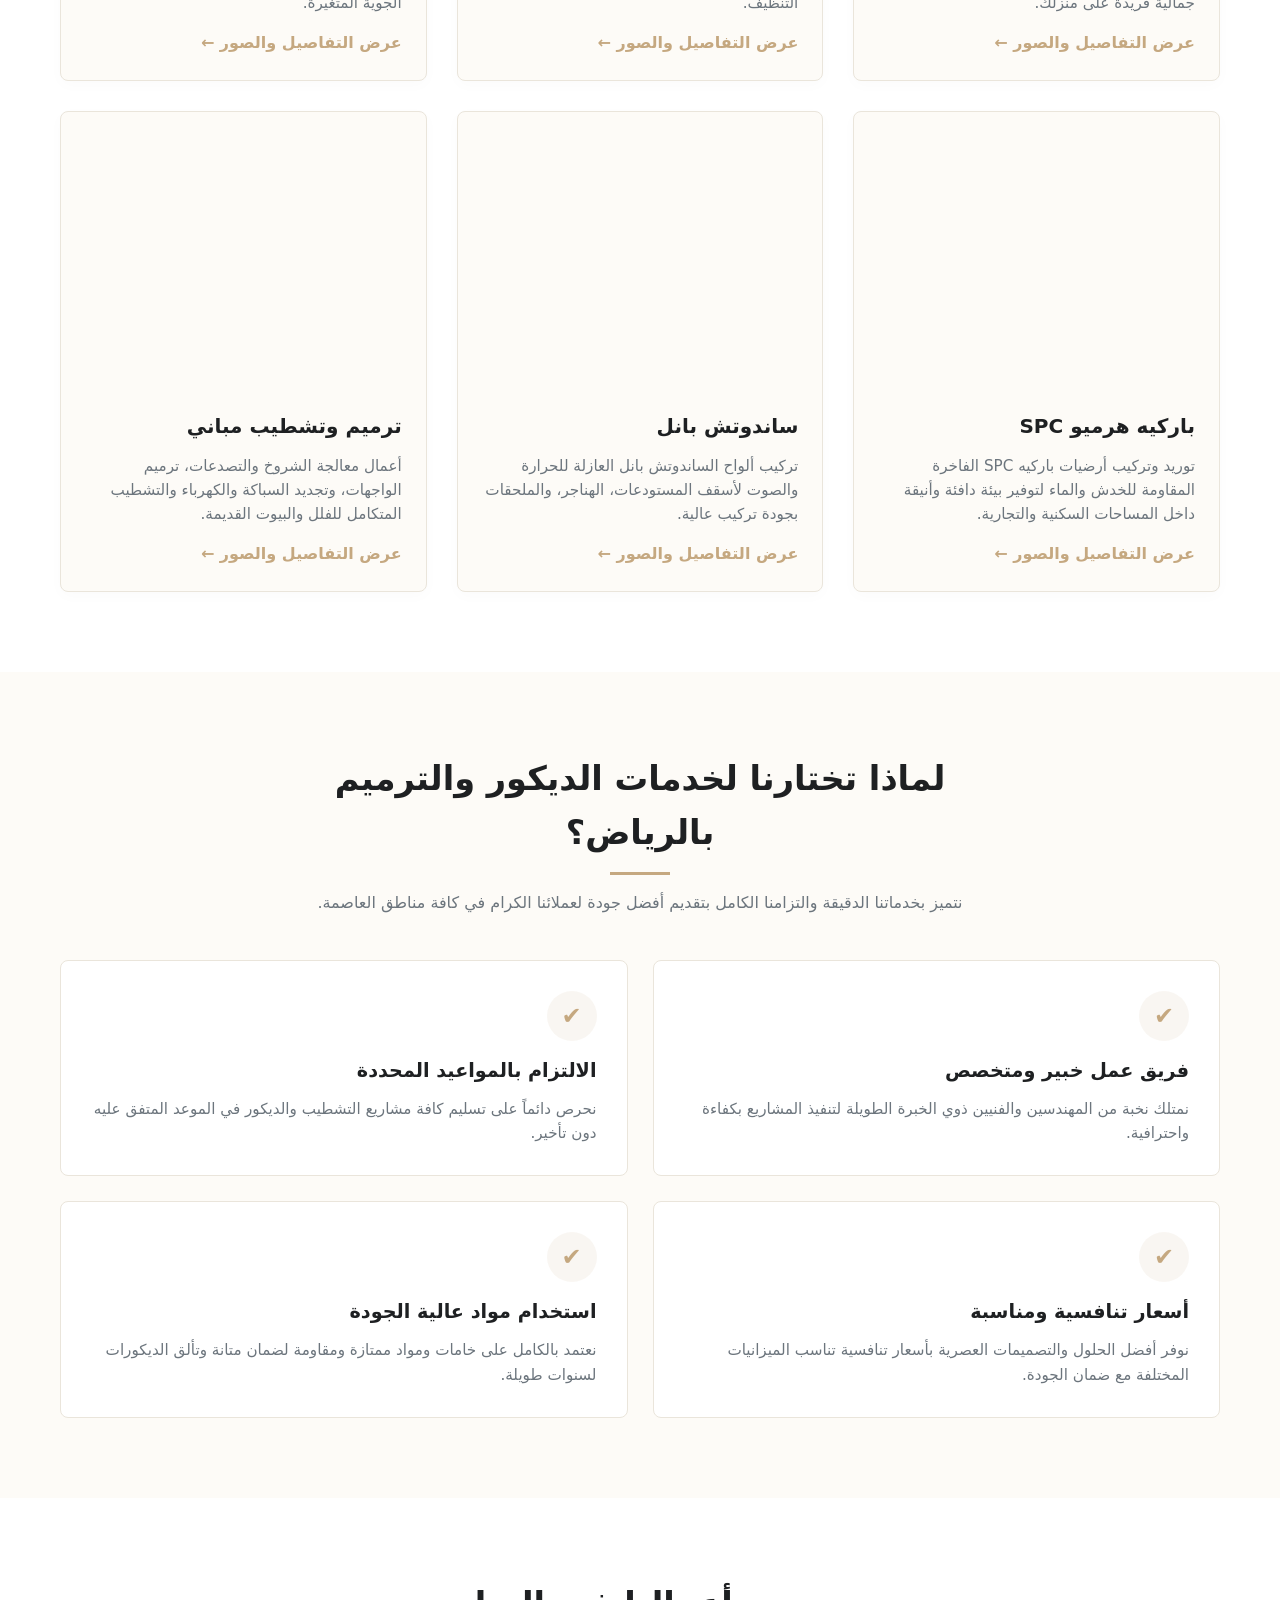
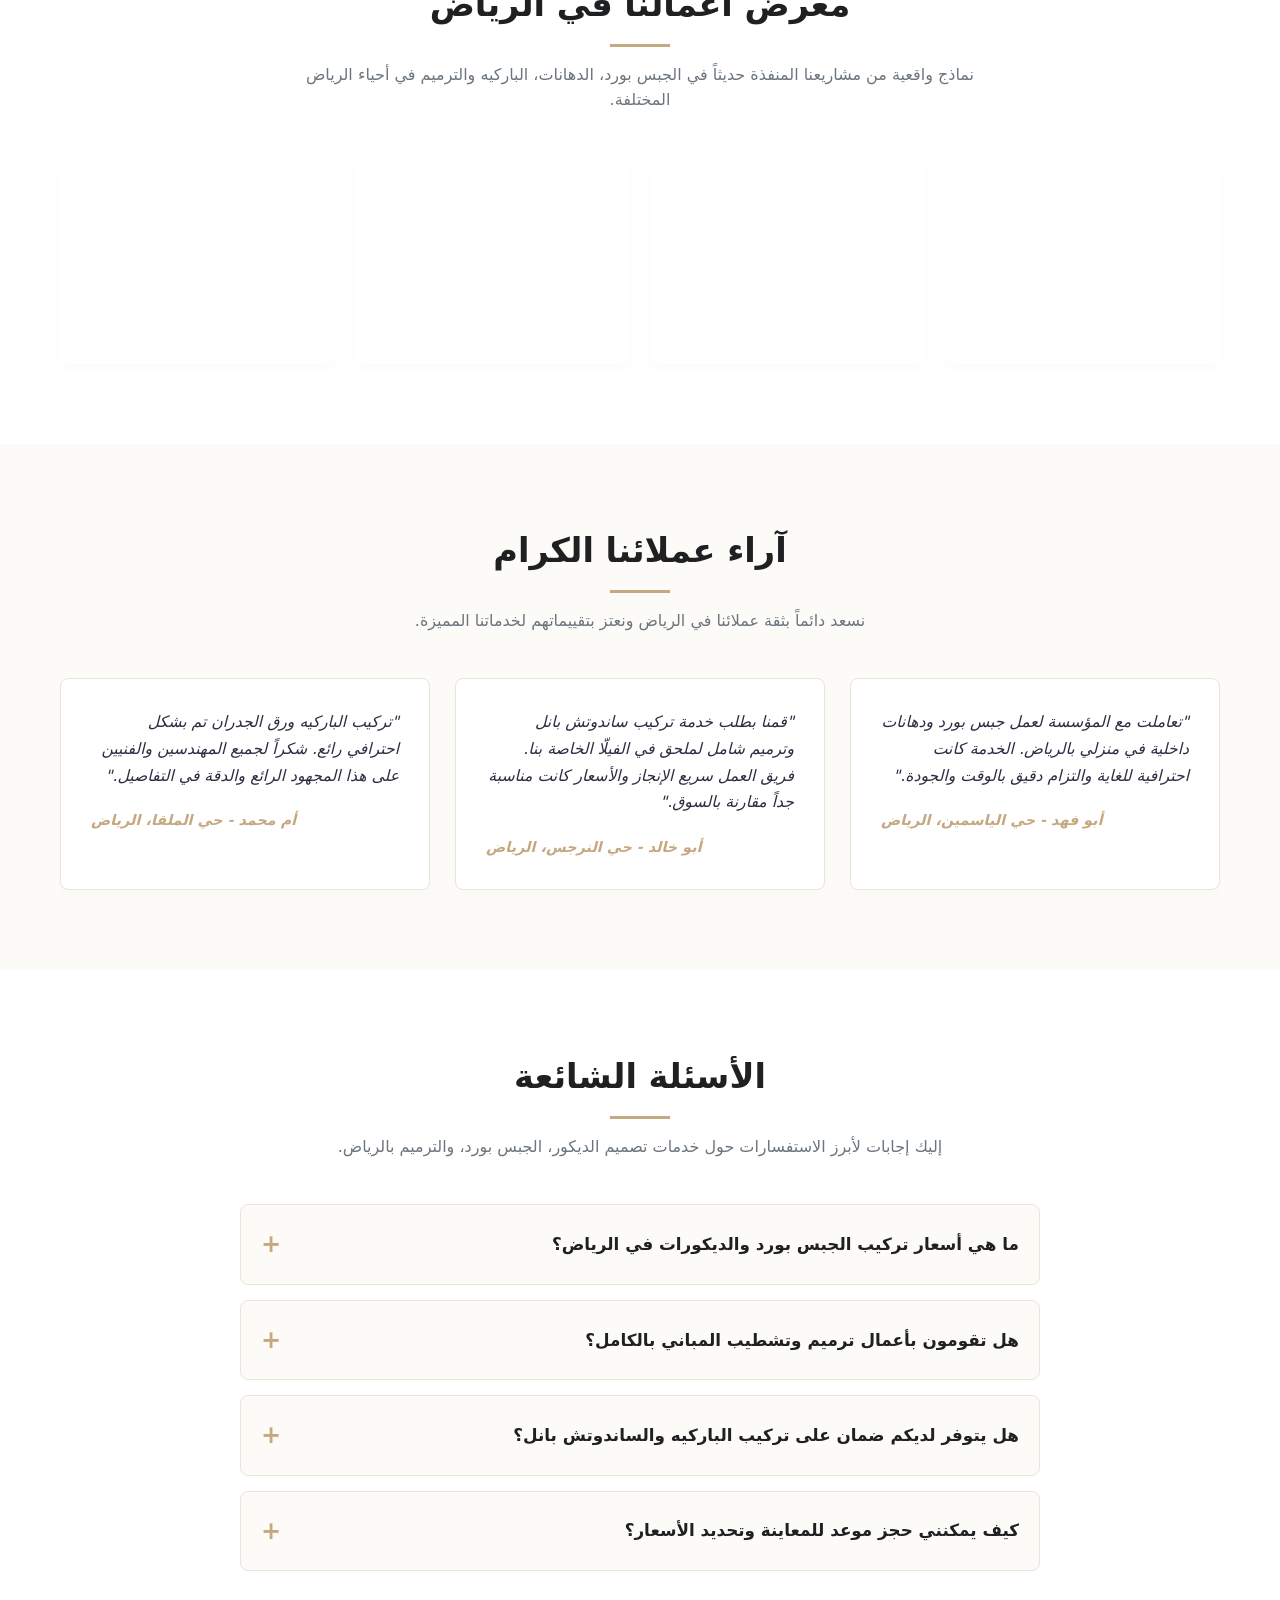
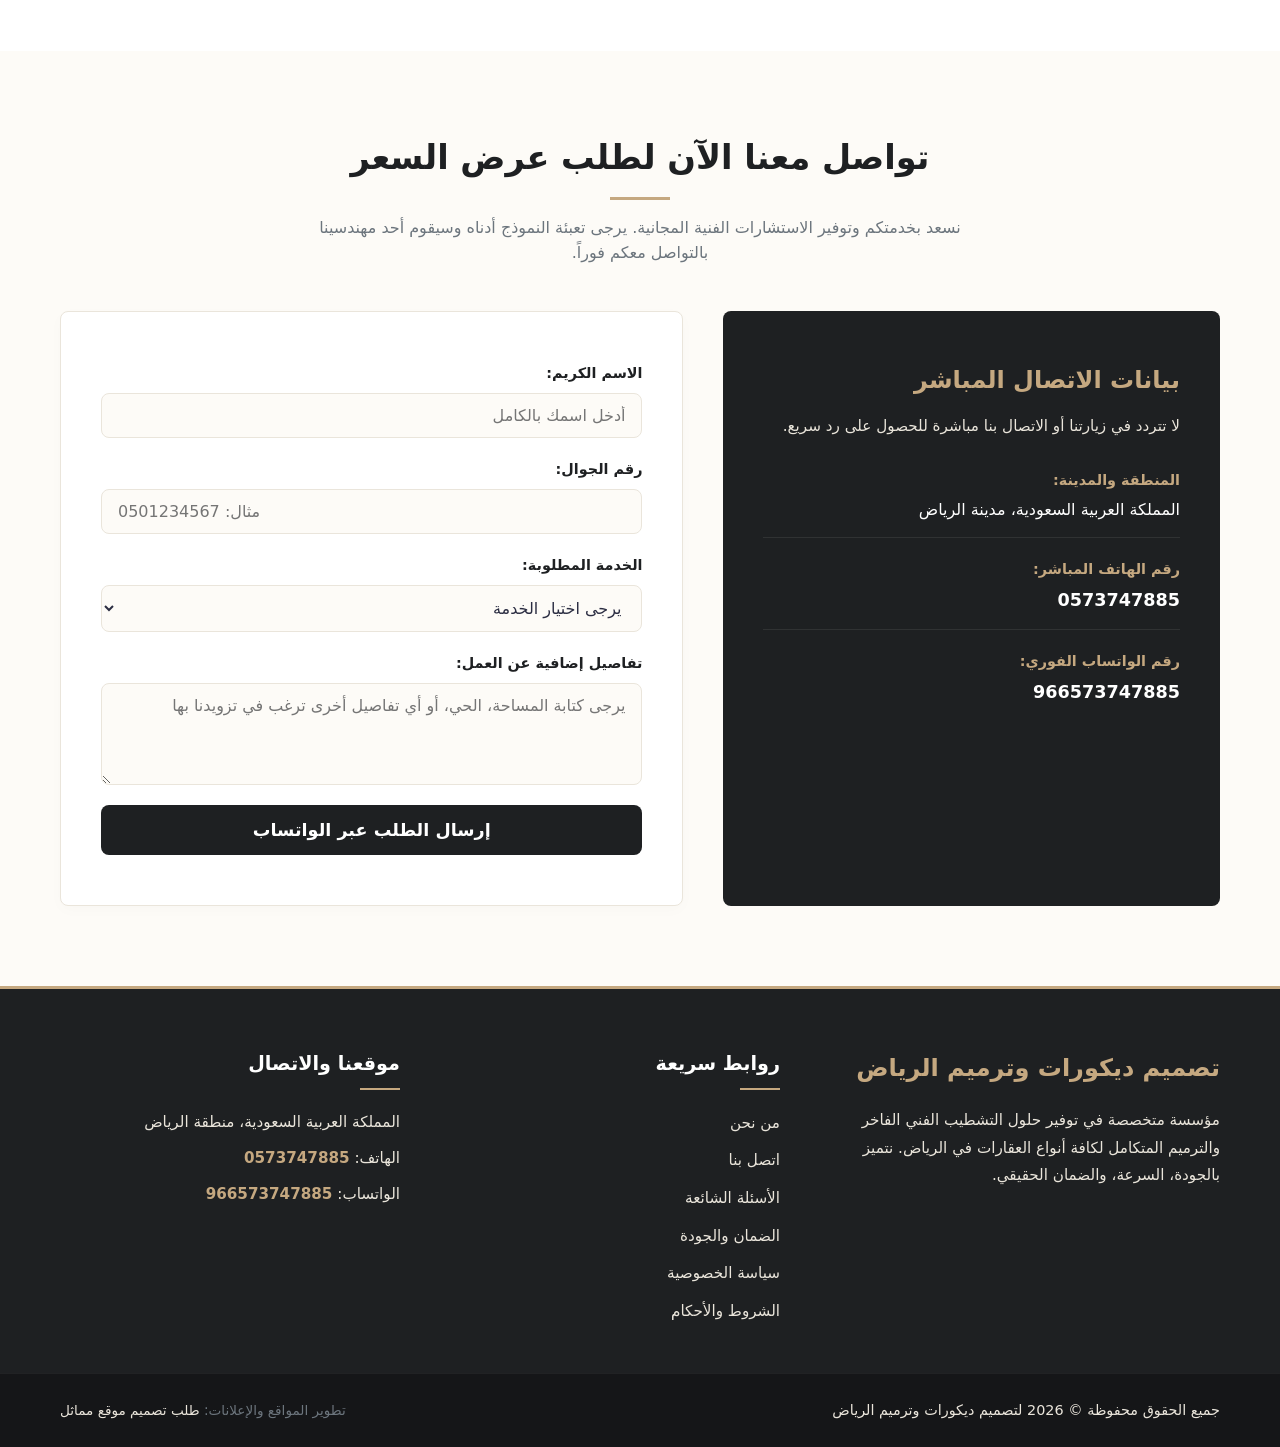
==== commit c0b81a0e: "Update image sources and text in index.html" ====
--- a/index.html
+++ b/index.html
@@ -17,7 +17,7 @@
   <meta property="og:url" content="https://example.com">
   <meta property="og:title" content="تصميم ديكورات وترميم الرياض | جبس بورد ودهانات وتشطيبات ممتازة">
   <meta property="og:description" content="خدمات تصميم ديكورات وترميم بالرياض. متخصصون في تركيب جبس بورد، ورق جدران، دهانات داخلية وخارجية، باركيه هرميو SPC، ساندوتش بانل، وتشطيب وترميم المباني بأعلى جودة.">
-  <meta property="og:image" content="https://example.com/images/gypsum/gypsum.webp">
+  <meta property="og:image" content="https://images.unsplash.com/photo-1618221195710-dd6b41faaea6?auto=format&fit=crop&w=1200&q=80">
   <meta property="og:locale" content="ar_SA">
 
   <!-- Twitter (روابط مطلقة لضمان ظهور الكروت بشكل سليم على منصة X) -->
@@ -25,7 +25,7 @@
   <meta property="twitter:url" content="https://example.com">
   <meta property="twitter:title" content="تصميم ديكورات وترميم الرياض | جبس بورد ودهانات وتشطيبات ممتازة">
   <meta property="twitter:description" content="خدمات تصميم ديكورات وترميم بالرياض. متخصصون في تركيب جبس بورد، ورق جدران، دهانات داخلية وخارجية، باركيه هرميو SPC، ساندوتش بانل، وتشطيب وترميم المباني بأعلى جودة.">
-  <meta property="twitter:image" content="https://example.com/images/gypsum/gypsum.webp">
+  <meta property="twitter:image" content="https://images.unsplash.com/photo-1618221195710-dd6b41faaea6?auto=format&fit=crop&w=1200&q=80">
 
   <!-- Favicon & Touch Icons -->
   <link rel="icon" href="favicon.ico" sizes="any">
@@ -156,13 +156,26 @@
   </header>
 
   <main>
-    <!-- Hero Section with Riyadh Neighborhood Target & Live Gypsum Background -->
+    <!-- Hero Section with Riyadh Neighborhood Target & Stunning Moving Background -->
     <section class="hero-section" aria-label="الرئيسية - ديكورات وترميم الرياض">
       <div class="hero-overlay"></div>
+      
+      <!-- نظام العرض الحركي المتقاطع الفاخر (Multi-Image Crossfade Slideshow Container) -->
       <div class="hero-image-wrapper">
-        <!-- استخدام صورة الجبس الموثقة في مستودعك كخلفية حية لتفاصيل العرض الترويجي -->
-        <img src="images/gypsum/gypsum.webp" alt="أحدث تصميمات الديكور والترميم الفاخر في الرياض" class="hero-bg-img" width="1920" height="1080" loading="eager" fetchpriority="high" decoding="async">
-      </div>
+        <!-- الشريحة الأولى (تصميم جبس وأسقف مودرن) -->
+        <div class="hero-slide">
+          <img src="https://images.unsplash.com/photo-1618221195710-dd6b41faaea6?auto=format&fit=crop&w=1920&q=80" alt="تصميم أسقف جبس بورد صالات فاخرة" class="hero-bg-img" width="1920" height="1080" loading="eager" fetchpriority="high" decoding="async">
+        </div>
+        <!-- الشريحة الثانية (فيلا داخلية فخمة بالرياض) -->
+        <div class="hero-slide">
+          <img src="https://images.unsplash.com/photo-1616486338812-3dadae4b4ace?auto=format&fit=crop&w=1920&q=80" alt="تشطيبات معمارية وتصميم داخلي راقي بالرياض" class="hero-bg-img" width="1920" height="1080" loading="lazy" decoding="async">
+        </div>
+        <!-- الشريحة الثالثة (ديكور صالة وجبس بورد حديث) -->
+        <div class="hero-slide">
+          <img src="https://images.unsplash.com/photo-1600210492486-724fe5c67fb0?auto=format&fit=crop&w=1920&q=80" alt="أحدث تصاميم الجبس بورد والديكور بالرياض" class="hero-bg-img" width="1920" height="1080" loading="lazy" decoding="async">
+        </div>
+      </div>
+      
       <div class="hero-content container">
         <h1 class="hero-title">أفضل خدمات تصميم الديكورات والترميم في الرياض</h1>
         <p class="hero-subtitle">نقوم بتنفيذ جميع أعمال الجبس بورد، ورق جدران، دهانات داخلية وخارجية، باركيه هرميو SPC، تركيب ساندوتش بانل، والترميم والتشطيب في جميع مناطق الرياض، ونغطي بالكامل أحياء شمال الرياض الفاخرة مثل حي الملقا، حي الياسمين، حي النرجس، حي العارض، حي الصحافة، حي حطين، وحي الغدير، بالإضافة لأحياء شرق ووسط الرياض.</p>
@@ -207,8 +220,7 @@
           <article class="service-card">
             <a href="walpaper.html" aria-label="عرض تفاصيل ورق الجدران">
               <div class="service-img-wrapper">
-                <!-- المسار الرئيسي لورق الجدران مع تفعيل كود الشفاء الذاتي -->
-                <img src="images/walpaper/walpaper.webp" alt="تركيب ورق جدران فاخر بالرياض" class="service-img" width="400" height="300" loading="lazy" decoding="async">
+                <img src="images/walpaper/wallpaper-1.webp" alt="تركيب ورق جدران فاخر بالرياض" class="service-img" width="400" height="300" loading="lazy" decoding="async">
               </div>
             </a>
             <div class="service-body">
@@ -236,8 +248,7 @@
           <article class="service-card">
             <a href="parquet.html" aria-label="عرض تفاصيل الباركيه SPC">
               <div class="service-img-wrapper">
-                <!-- المسار الرئيسي للباركيه مع تفعيل كود الشفاء الذاتي -->
-                <img src="images/parquet/parquet.webp" alt="تركيب باركيه SPC فاخر بالرياض" class="service-img" width="400" height="300" loading="lazy" decoding="async">
+                <img src="images/parquet/parquet-1.webp" alt="تركيب باركيه SPC فاخر بالرياض" class="service-img" width="400" height="300" loading="lazy" decoding="async">
               </div>
             </a>
             <div class="service-body">
@@ -333,7 +344,7 @@
             <div class="gallery-caption">دهانات وتشطيبات داخلية</div>
           </div>
           <div class="gallery-item">
-            <img src="images/parquet/parquet.webp" alt="تركيب باركيه SPC فاخر بالرياض" class="gallery-img" width="400" height="300" loading="lazy" decoding="async">
+            <img src="images/parquet/parquet-1.webp" alt="تركيب باركيه SPC فاخر بالرياض" class="gallery-img" width="400" height="300" loading="lazy" decoding="async">
             <div class="gallery-caption">أرضيات باركيه SPC هرميو</div>
           </div>
           <div class="gallery-item">
@@ -485,7 +496,7 @@
   <footer class="main-footer">
     <div class="container footer-container">
       <div class="footer-brand">
-        <span class="footer-logo">تصميم ديكورات وترميم الرياض</span>
+        <span class="footer-logo">تصميم ديكات وترميم الرياض</span>
         <p class="footer-about">مؤسسة متخصصة في توفير حلول التشطيب الفني الفاخر والترميم المتكامل لكافة أنواع العقارات في الرياض. نتميز بالجودة، السرعة، والضمان الحقيقي.</p>
       </div>
 
--- a/style.css
+++ b/style.css
@@ -339,7 +339,7 @@
 }
 
 /* ==========================================================================
-   4. قسم الهيرو الرئيسي (Hero Section)
+   4. قسم الهيرو الرئيسي الفخم مع التدرج الحركي (Ken Burns Hero Effect)
    ========================================================================== */
 .hero-section {
   position: relative;
@@ -353,6 +353,7 @@
   text-align: center;
 }
 
+/* حاوية عزل الصور لمنع تمدد الصفحة وقص الحواف المتحركة */
 .hero-image-wrapper {
   position: absolute;
   top: 0;
@@ -360,13 +361,38 @@
   width: 100%;
   height: 100%;
   z-index: 1;
-}
-
+  overflow: hidden; /* قص حواف حركة التكبير */
+}
+
+/* صورة الخلفية مضافاً إليها تأثير حركي سينمائي متميز وسلس مدعوم بـ GPU */
 .hero-bg-img {
   width: 100%;
   height: 100%;
   object-fit: cover;
   object-position: center;
+  will-change: transform; /* تهيئة كرت الشاشة لتسريع الحركة */
+  animation: kenBurnsEffect 24s infinite alternate ease-in-out;
+}
+
+/* حركة الكاميرا البطيئة لمحاكاة استعراض الأسقف والديكورات الفاخرة */
+@keyframes kenBurnsEffect {
+  0% {
+    transform: scale(1) translate(0, 0);
+  }
+  100% {
+    transform: scale(1.12) translate(-1%, -1%);
+  }
+}
+
+/* تراكب الظلال المعتمة لتعزيز وضوح النص في الهيرو */
+.hero-overlay {
+  position: absolute;
+  top: 0;
+  left: 0;
+  right: 0;
+  bottom: 0;
+  background: linear-gradient(to bottom, rgba(30, 32, 34, 0.85), rgba(30, 32, 34, 0.7));
+  z-index: 2;
 }
 
 .hero-content {
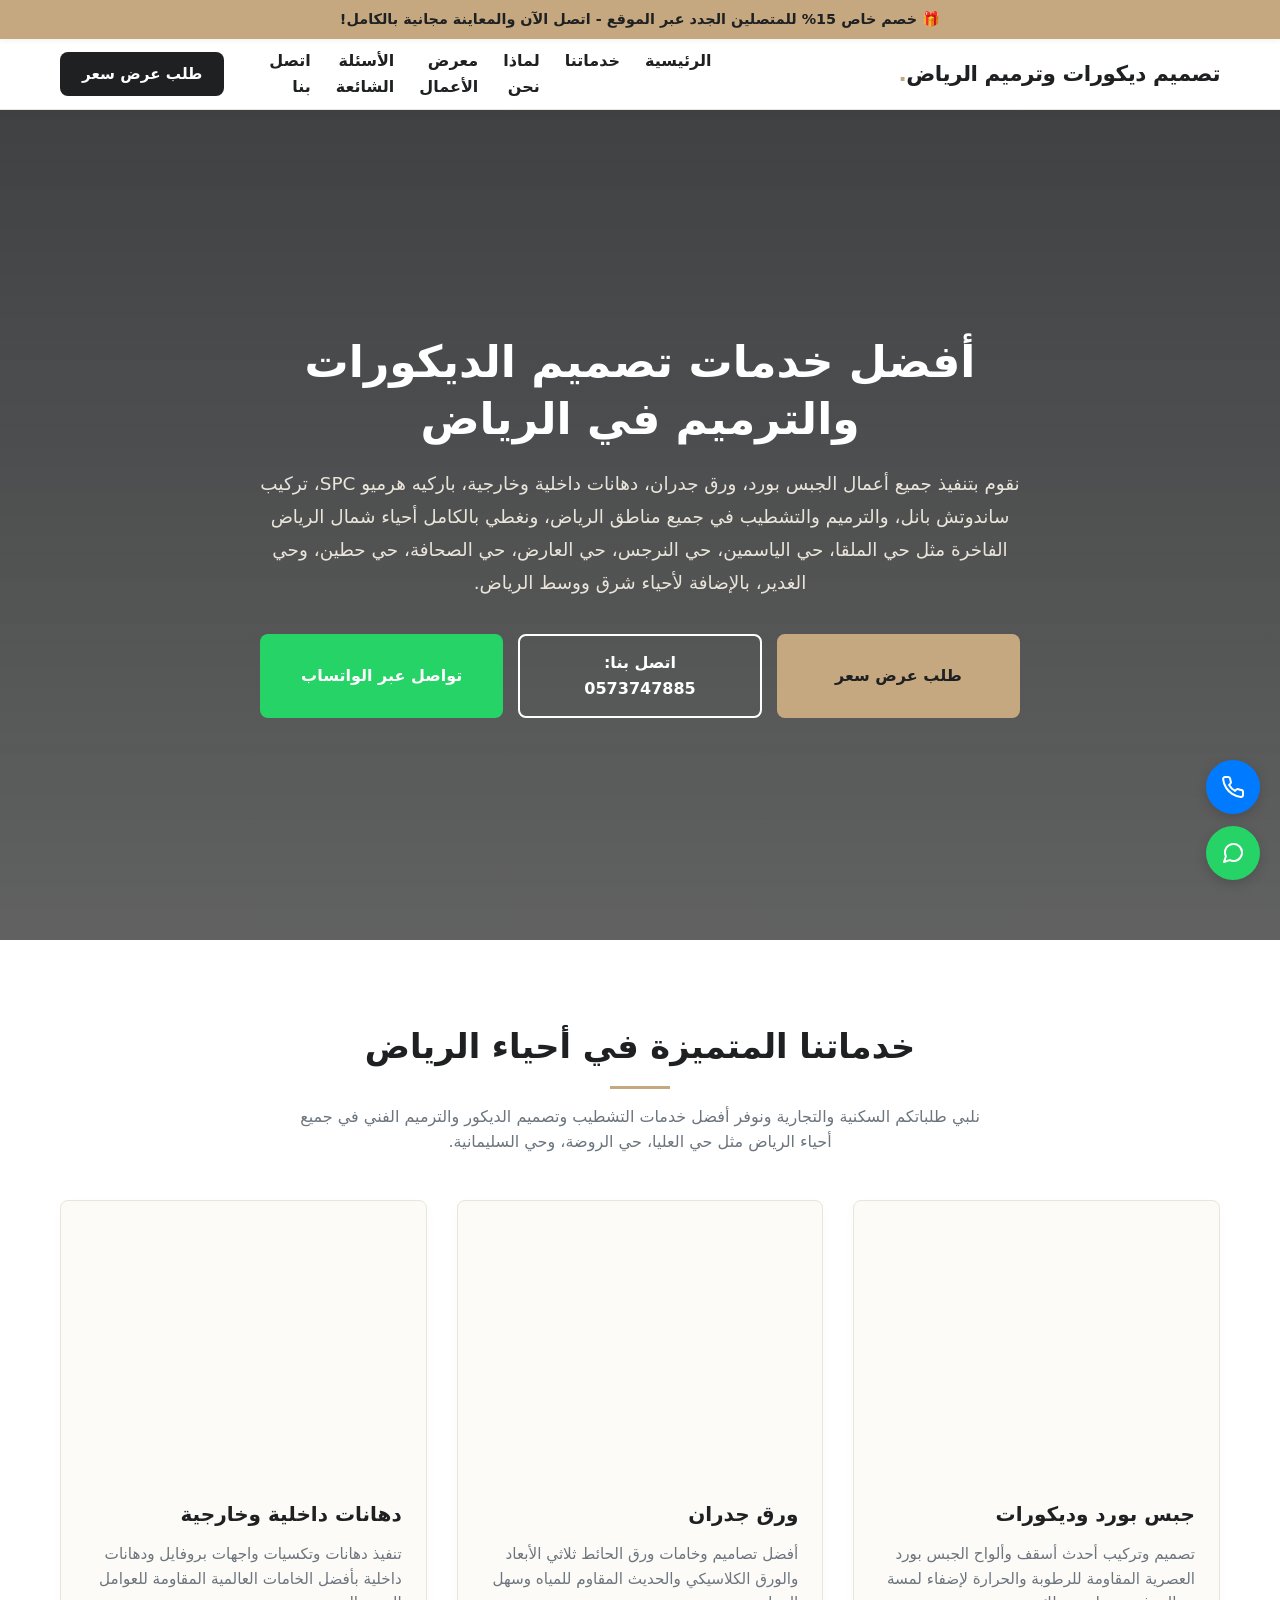
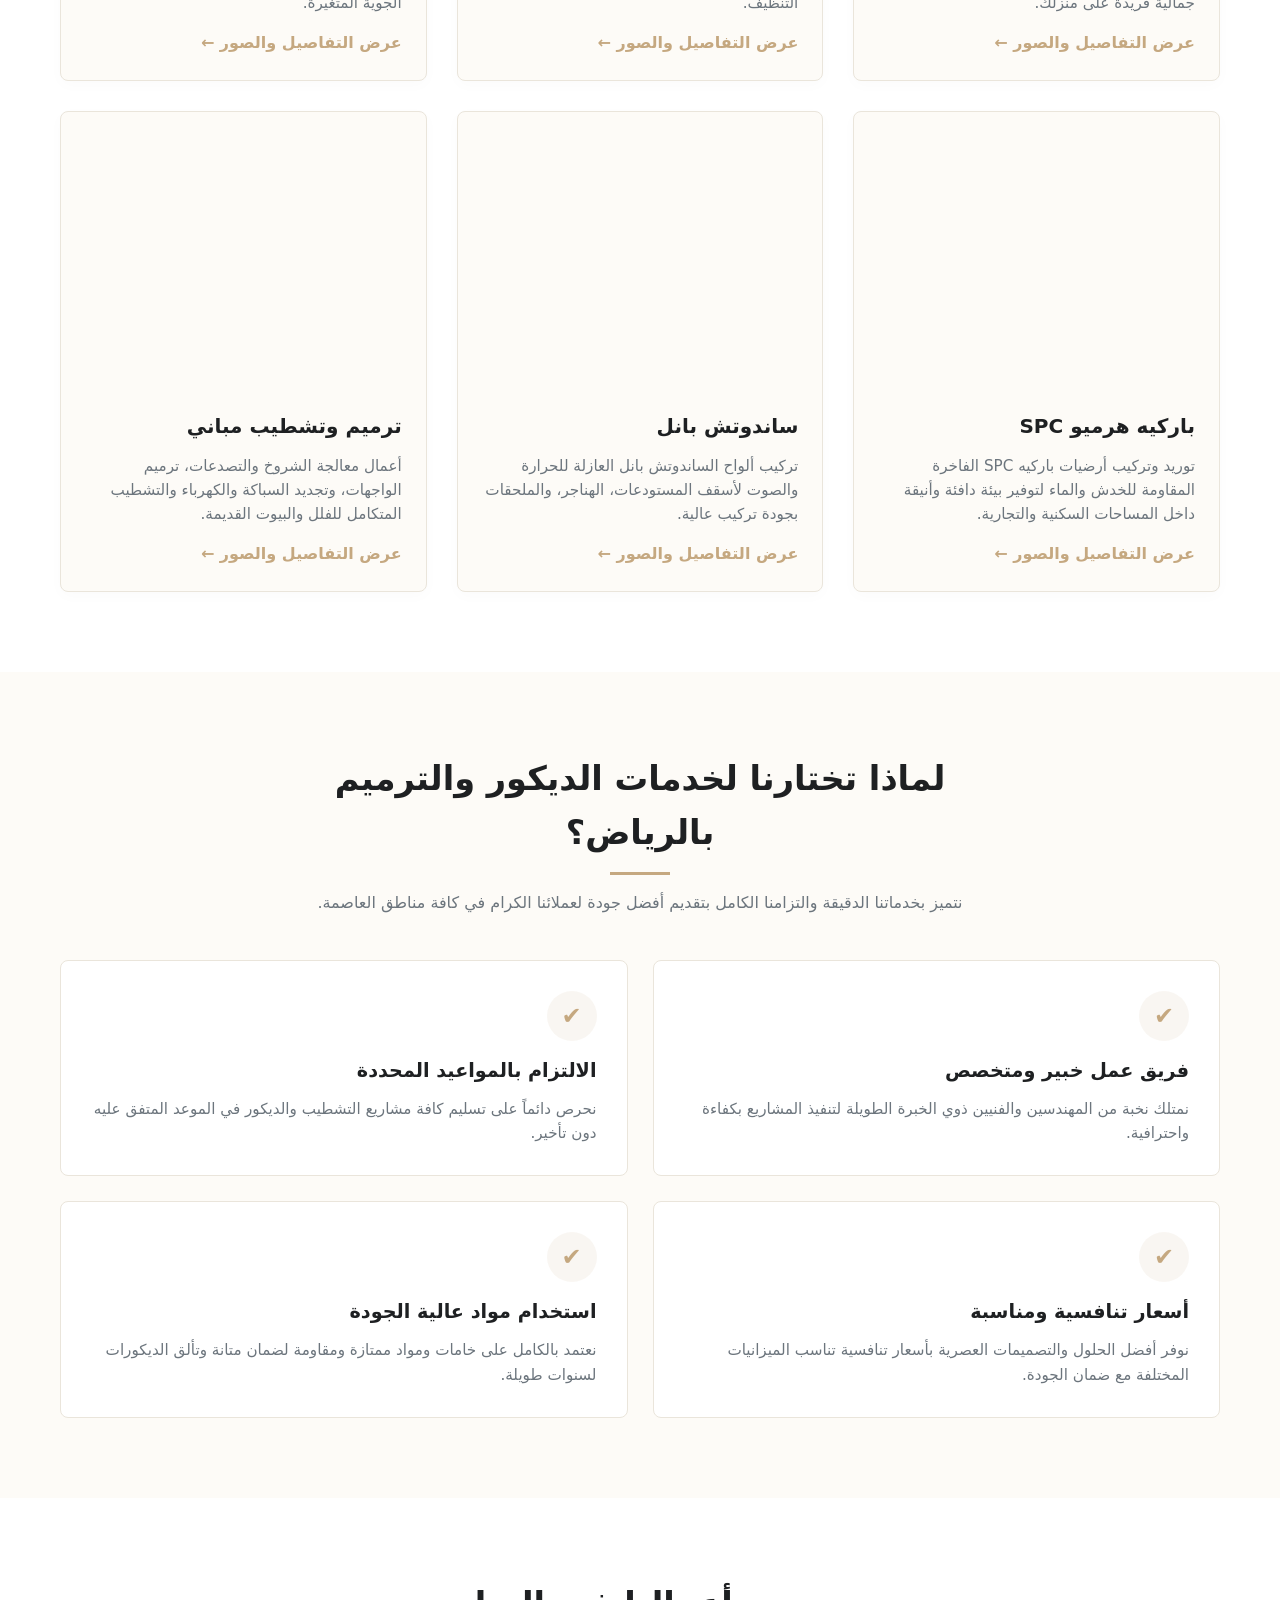
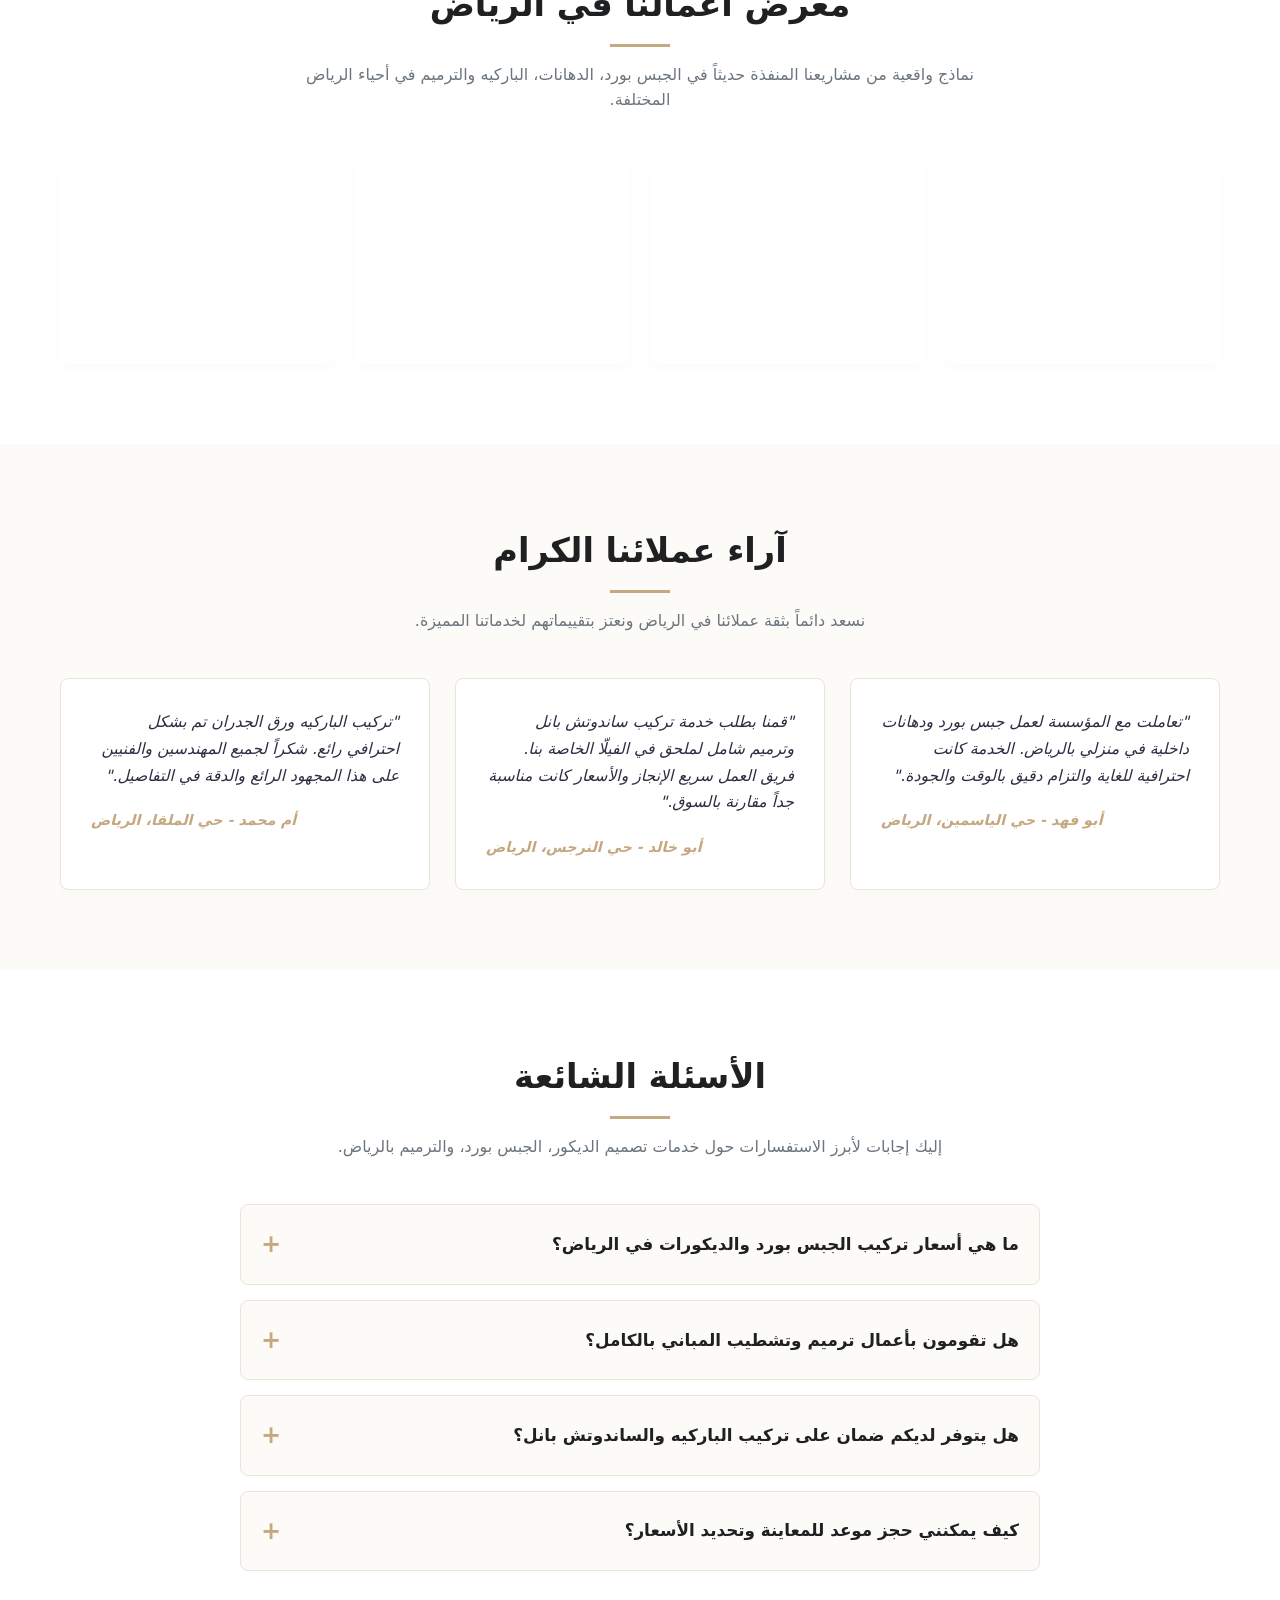
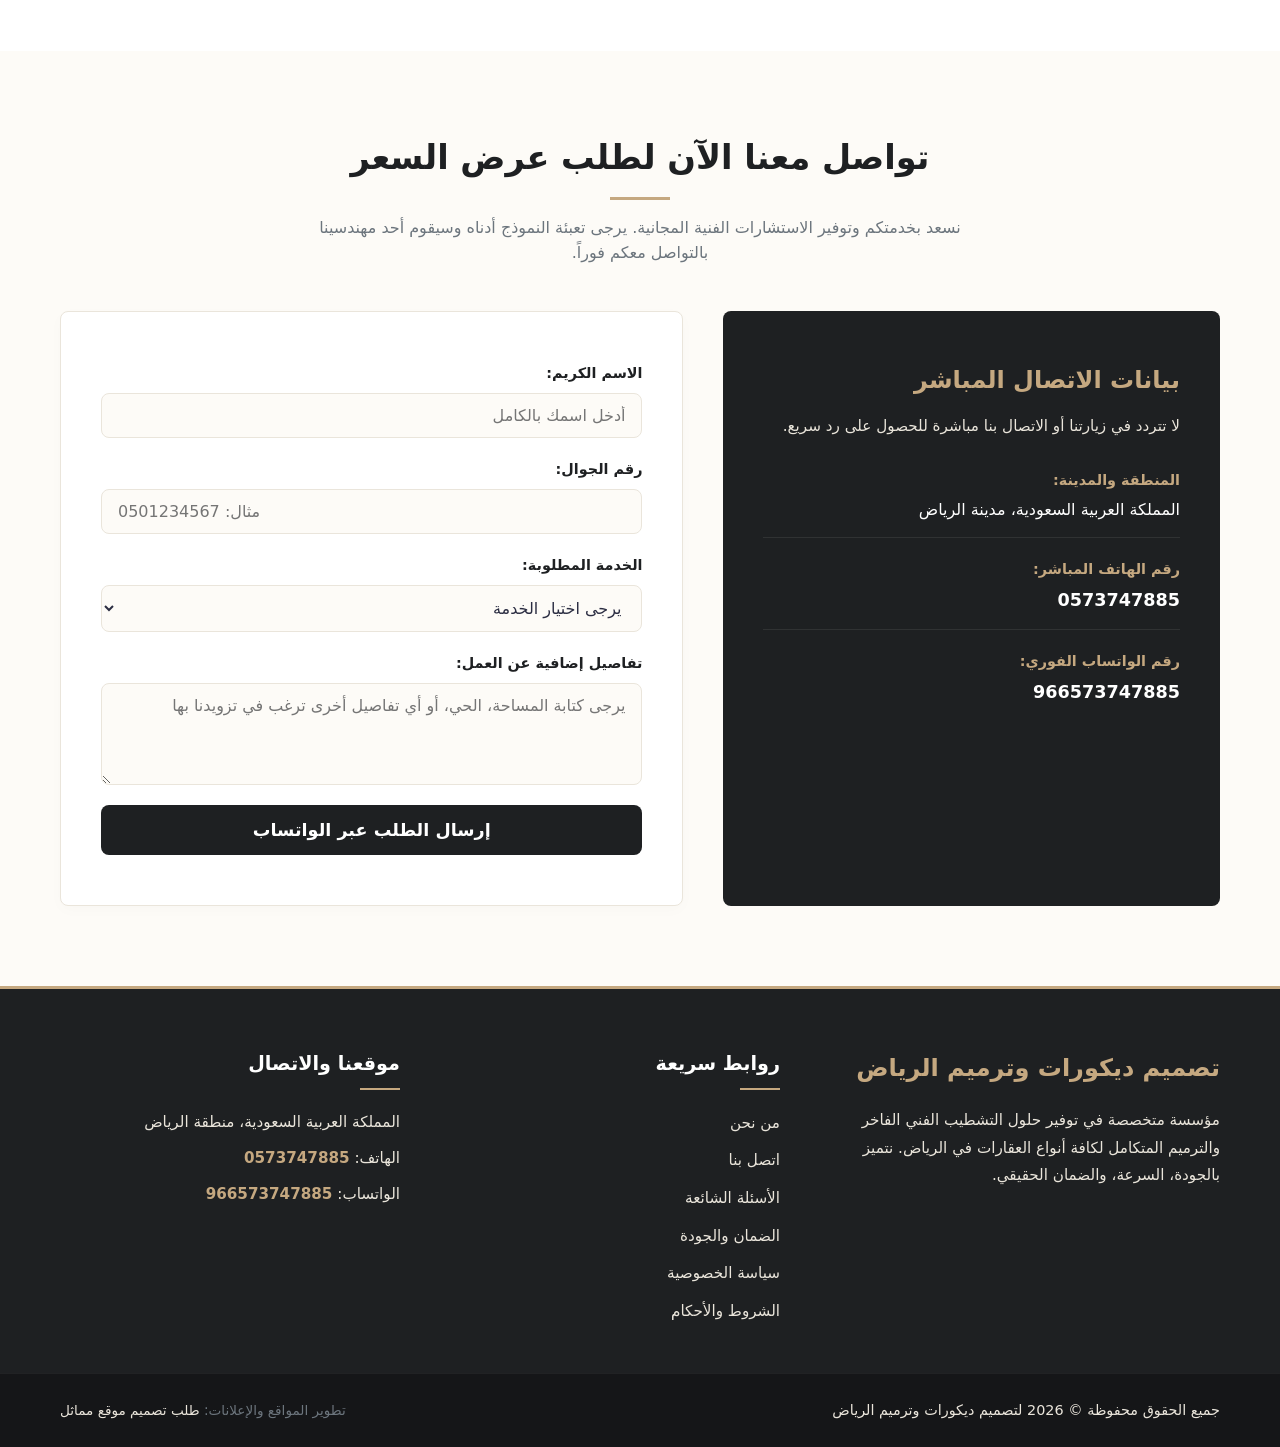
==== commit 96372bff: "Update image sources and meta tags in index.html" ====
--- a/index.html
+++ b/index.html
@@ -17,7 +17,7 @@
   <meta property="og:url" content="https://example.com">
   <meta property="og:title" content="تصميم ديكورات وترميم الرياض | جبس بورد ودهانات وتشطيبات ممتازة">
   <meta property="og:description" content="خدمات تصميم ديكورات وترميم بالرياض. متخصصون في تركيب جبس بورد، ورق جدران، دهانات داخلية وخارجية، باركيه هرميو SPC، ساندوتش بانل، وتشطيب وترميم المباني بأعلى جودة.">
-  <meta property="og:image" content="https://images.unsplash.com/photo-1618221195710-dd6b41faaea6?auto=format&fit=crop&w=1200&q=80">
+  <meta property="og:image" content="https://example.com/images/gypsum/gypsum.webp">
   <meta property="og:locale" content="ar_SA">
 
   <!-- Twitter (روابط مطلقة لضمان ظهور الكروت بشكل سليم على منصة X) -->
@@ -25,7 +25,7 @@
   <meta property="twitter:url" content="https://example.com">
   <meta property="twitter:title" content="تصميم ديكورات وترميم الرياض | جبس بورد ودهانات وتشطيبات ممتازة">
   <meta property="twitter:description" content="خدمات تصميم ديكورات وترميم بالرياض. متخصصون في تركيب جبس بورد، ورق جدران، دهانات داخلية وخارجية، باركيه هرميو SPC، ساندوتش بانل، وتشطيب وترميم المباني بأعلى جودة.">
-  <meta property="twitter:image" content="https://images.unsplash.com/photo-1618221195710-dd6b41faaea6?auto=format&fit=crop&w=1200&q=80">
+  <meta property="twitter:image" content="https://example.com/images/gypsum/gypsum.webp">
 
   <!-- Favicon & Touch Icons -->
   <link rel="icon" href="favicon.ico" sizes="any">
@@ -35,7 +35,7 @@
   <!-- Stylesheets -->
   <link rel="stylesheet" href="style.css">
 
-  <!-- Structured Data / JSON-LD Schemas (معرفات وعناوين مطلقة لضمان صحة البيانات المنسقة) -->
+  <!-- Structured Data / JSON-LD Schemas -->
   <script type="application/ld+json">
     {
       "@context": "https://schema.org",
@@ -156,23 +156,20 @@
   </header>
 
   <main>
-    <!-- Hero Section with Riyadh Neighborhood Target & Stunning Moving Background -->
+    <!-- Hero Section with Riyadh Neighborhood Target & Live Gypsum Background -->
     <section class="hero-section" aria-label="الرئيسية - ديكورات وترميم الرياض">
       <div class="hero-overlay"></div>
       
-      <!-- نظام العرض الحركي المتقاطع الفاخر (Multi-Image Crossfade Slideshow Container) -->
+      <!-- نظام العرض الحركي المتقاطع الفاخر المربوط بصور مستودعك الفعلية لتعمل بسلاسة مطلقة -->
       <div class="hero-image-wrapper">
-        <!-- الشريحة الأولى (تصميم جبس وأسقف مودرن) -->
         <div class="hero-slide">
-          <img src="https://images.unsplash.com/photo-1618221195710-dd6b41faaea6?auto=format&fit=crop&w=1920&q=80" alt="تصميم أسقف جبس بورد صالات فاخرة" class="hero-bg-img" width="1920" height="1080" loading="eager" fetchpriority="high" decoding="async">
-        </div>
-        <!-- الشريحة الثانية (فيلا داخلية فخمة بالرياض) -->
+          <img src="images/gypsum/gypsum.webp" alt="تصميم أسقف جبس بورد صالات فاخرة" class="hero-bg-img" width="1920" height="1080" loading="eager" fetchpriority="high" decoding="async">
+        </div>
         <div class="hero-slide">
-          <img src="https://images.unsplash.com/photo-1616486338812-3dadae4b4ace?auto=format&fit=crop&w=1920&q=80" alt="تشطيبات معمارية وتصميم داخلي راقي بالرياض" class="hero-bg-img" width="1920" height="1080" loading="lazy" decoding="async">
-        </div>
-        <!-- الشريحة الثالثة (ديكور صالة وجبس بورد حديث) -->
+          <img src="images/walpaper/wallpaper-2.webp" alt="تشطيبات معمارية وتصميم داخلي راقي بالرياض" class="hero-bg-img" width="1920" height="1080" loading="lazy" decoding="async">
+        </div>
         <div class="hero-slide">
-          <img src="https://images.unsplash.com/photo-1600210492486-724fe5c67fb0?auto=format&fit=crop&w=1920&q=80" alt="أحدث تصاميم الجبس بورد والديكور بالرياض" class="hero-bg-img" width="1920" height="1080" loading="lazy" decoding="async">
+          <img src="images/parquet/parquet-5.webp" alt="أحدث تصاميم الباركيه والديكور بالرياض" class="hero-bg-img" width="1920" height="1080" loading="lazy" decoding="async">
         </div>
       </div>
       
@@ -202,7 +199,7 @@
 
         <div class="services-grid">
           
-          <!-- Service Card 1 (جبس بورد) -->
+          <!-- Service Card 1 (جبس بورد - gypsum.webp) -->
           <article class="service-card">
             <a href="gypsum.html" aria-label="عرض تفاصيل الجبس بورد والديكورات">
               <div class="service-img-wrapper">
@@ -216,7 +213,7 @@
             </div>
           </article>
 
-          <!-- Service Card 2 (ورق جدران) -->
+          <!-- Service Card 2 (ورق جدران - wallpaper-1.webp) -->
           <article class="service-card">
             <a href="walpaper.html" aria-label="عرض تفاصيل ورق الجدران">
               <div class="service-img-wrapper">
@@ -230,7 +227,7 @@
             </div>
           </article>
 
-          <!-- Service Card 3 (دهانات) -->
+          <!-- Service Card 3 (دهانات - painting.webp) -->
           <article class="service-card">
             <a href="painting.html" aria-label="عرض تفاصيل الدهانات الداخلية والخارجية">
               <div class="service-img-wrapper">
@@ -244,11 +241,11 @@
             </div>
           </article>
 
-          <!-- Service Card 4 (باركيه) -->
+          <!-- Service Card 4 (باركيه - تم التعديل إلى parquet-2.webp الفعلي المرفوع بملفاتك) -->
           <article class="service-card">
             <a href="parquet.html" aria-label="عرض تفاصيل الباركيه SPC">
               <div class="service-img-wrapper">
-                <img src="images/parquet/parquet-1.webp" alt="تركيب باركيه SPC فاخر بالرياض" class="service-img" width="400" height="300" loading="lazy" decoding="async">
+                <img src="images/parquet/parquet-2.webp" alt="تركيب باركيه SPC فاخر بالرياض" class="service-img" width="400" height="300" loading="lazy" decoding="async">
               </div>
             </a>
             <div class="service-body">
@@ -258,11 +255,11 @@
             </div>
           </article>
 
-          <!-- Service Card 5 (ساندوتش بانل) -->
+          <!-- Service Card 5 (ساندوتش بانل - sandwich-panel-1.webp المرفوع بملفاتك) -->
           <article class="service-card">
             <a href="sandwich-panel.html" aria-label="عرض تفاصيل الساندوتش بانل">
               <div class="service-img-wrapper">
-                <img src="images/sandwich-panel/sandwich-panel.webp" alt="تركيب ساندوتش بانل عازل بالرياض" class="service-img" width="400" height="300" loading="lazy" decoding="async">
+                <img src="images/sandwich-panel/sandwich-panel-1.webp" alt="تركيب ساندوتش بانل عازل بالرياض" class="service-img" width="400" height="300" loading="lazy" decoding="async">
               </div>
             </a>
             <div class="service-body">
@@ -272,7 +269,7 @@
             </div>
           </article>
 
-          <!-- Service Card 6 (ترميم) -->
+          <!-- Service Card 6 (ترميم - renovation.webp) -->
           <article class="service-card">
             <a href="renovation.html" aria-label="عرض تفاصيل الترميم والتشطيب">
               <div class="service-img-wrapper">
@@ -344,7 +341,8 @@
             <div class="gallery-caption">دهانات وتشطيبات داخلية</div>
           </div>
           <div class="gallery-item">
-            <img src="images/parquet/parquet-1.webp" alt="تركيب باركيه SPC فاخر بالرياض" class="gallery-img" width="400" height="300" loading="lazy" decoding="async">
+            <!-- تم التحديث المباشر للملف الفعلي المرفوع بملفات الباركيه لديك لمنع أي تكرار -->
+            <img src="images/parquet/parquet-5.webp" alt="تركيب باركيه SPC فاخر بالرياض" class="gallery-img" width="400" height="300" loading="lazy" decoding="async">
             <div class="gallery-caption">أرضيات باركيه SPC هرميو</div>
           </div>
           <div class="gallery-item">
@@ -496,7 +494,7 @@
   <footer class="main-footer">
     <div class="container footer-container">
       <div class="footer-brand">
-        <span class="footer-logo">تصميم ديكات وترميم الرياض</span>
+        <span class="footer-logo">تصميم ديكورات وترميم الرياض</span>
         <p class="footer-about">مؤسسة متخصصة في توفير حلول التشطيب الفني الفاخر والترميم المتكامل لكافة أنواع العقارات في الرياض. نتميز بالجودة، السرعة، والضمان الحقيقي.</p>
       </div>
 
--- a/style.css
+++ b/style.css
@@ -347,21 +347,49 @@
   display: flex;
   align-items: center;
   justify-content: center;
-  overflow: hidden;
+  overflow: hidden; /* قص حواف حركة التكبير التفاعلية تماماً */
   color: var(--bg-white);
   padding: 40px var(--container-padding);
   text-align: center;
 }
 
-/* حاوية عزل الصور لمنع تمدد الصفحة وقص الحواف المتحركة */
+/* حاوية عزل الصور لتخطي كسر حواف النوافذ أثناء حركة الماوس تفاعلياً */
 .hero-image-wrapper {
+  position: absolute;
+  top: -20px;
+  left: -20px;
+  right: -20px;
+  bottom: -20px;
+  z-index: 1;
+  overflow: hidden; 
+  will-change: transform;
+  /* تصفير الحركة لتعود للسنتر بنعومة */
+  transition: transform 0.4s cubic-bezier(0.25, 1, 0.5, 1);
+}
+
+/* نظام عرض الشرائح التفاعلي المتقاطع الفاخر والمتحرك (Multi-Image Crossfade Slideshow Styles) */
+.hero-slide {
   position: absolute;
   top: 0;
   left: 0;
   width: 100%;
   height: 100%;
-  z-index: 1;
-  overflow: hidden; /* قص حواف حركة التكبير */
+  opacity: 0;
+  will-change: transform, opacity; /* تسريع حركة رندرة المتصفح */
+  animation: crossfadeSlideshow 24s infinite ease-in-out;
+}
+
+/* موازنة وضبط تتابع التوقيت للشرائح الثلاثة (8 ثوانٍ لكل صورة) */
+.hero-slide:nth-child(1) {
+  animation-delay: 0s;
+}
+
+.hero-slide:nth-child(2) {
+  animation-delay: 8s;
+}
+
+.hero-slide:nth-child(3) {
+  animation-delay: 16s;
 }
 
 /* صورة الخلفية مضافاً إليها تأثير حركي سينمائي متميز وسلس مدعوم بـ GPU */
@@ -370,17 +398,29 @@
   height: 100%;
   object-fit: cover;
   object-position: center;
-  will-change: transform; /* تهيئة كرت الشاشة لتسريع الحركة */
-  animation: kenBurnsEffect 24s infinite alternate ease-in-out;
-}
-
-/* حركة الكاميرا البطيئة لمحاكاة استعراض الأسقف والديكورات الفاخرة */
-@keyframes kenBurnsEffect {
+}
+
+/* حركة الكاميرا البطيئة وتداخل الصور الشفافة لثلاثة ديكورات عالمية فاخرة */
+@keyframes crossfadeSlideshow {
   0% {
-    transform: scale(1) translate(0, 0);
+    opacity: 0;
+    transform: scale(1.08) translate(0, 0);
+  }
+  4.16% {
+    opacity: 1;
+    transform: scale(1.06) translate(-0.5%, -0.5%);
+  }
+  29.16% {
+    opacity: 1;
+    transform: scale(1) translate(0.5%, 0.5%);
+  }
+  33.33% {
+    opacity: 0;
+    transform: scale(1) translate(1%, 1%);
   }
   100% {
-    transform: scale(1.12) translate(-1%, -1%);
+    opacity: 0;
+    transform: scale(1.08) translate(0, 0);
   }
 }
 
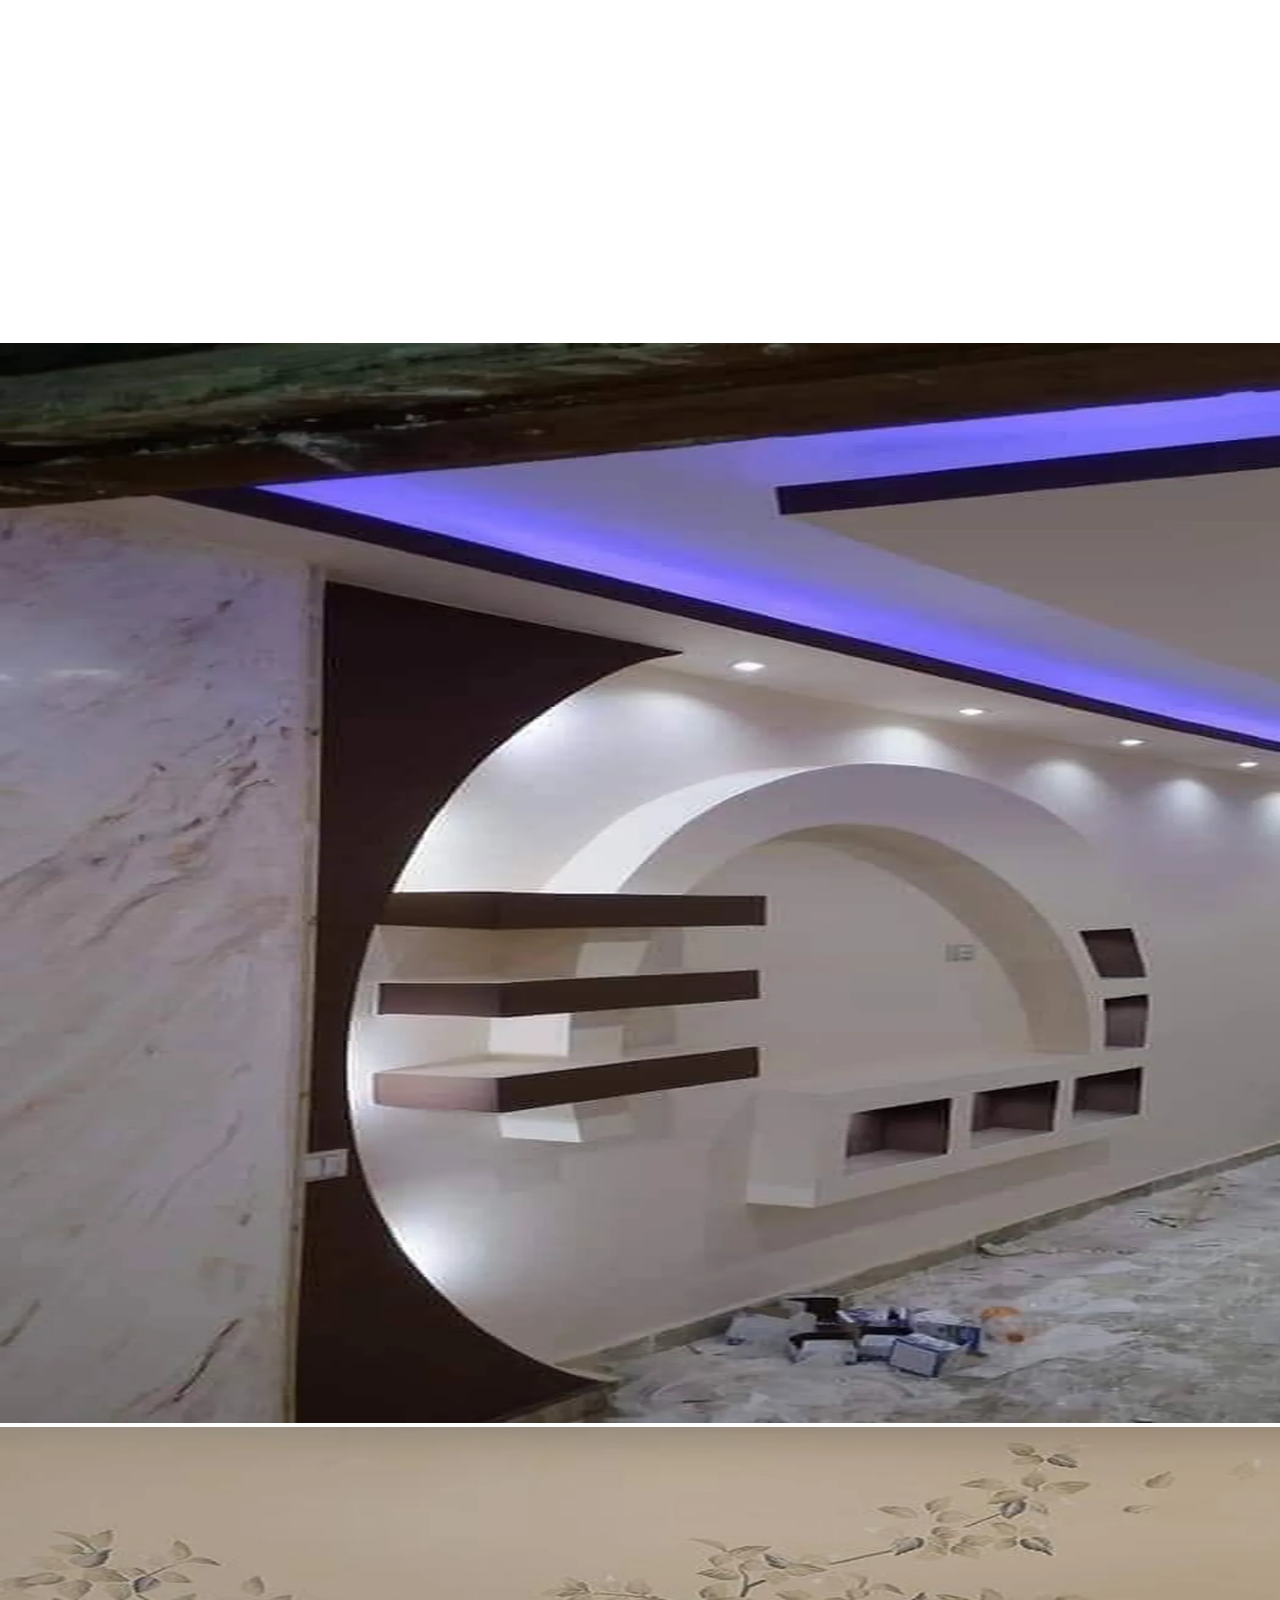
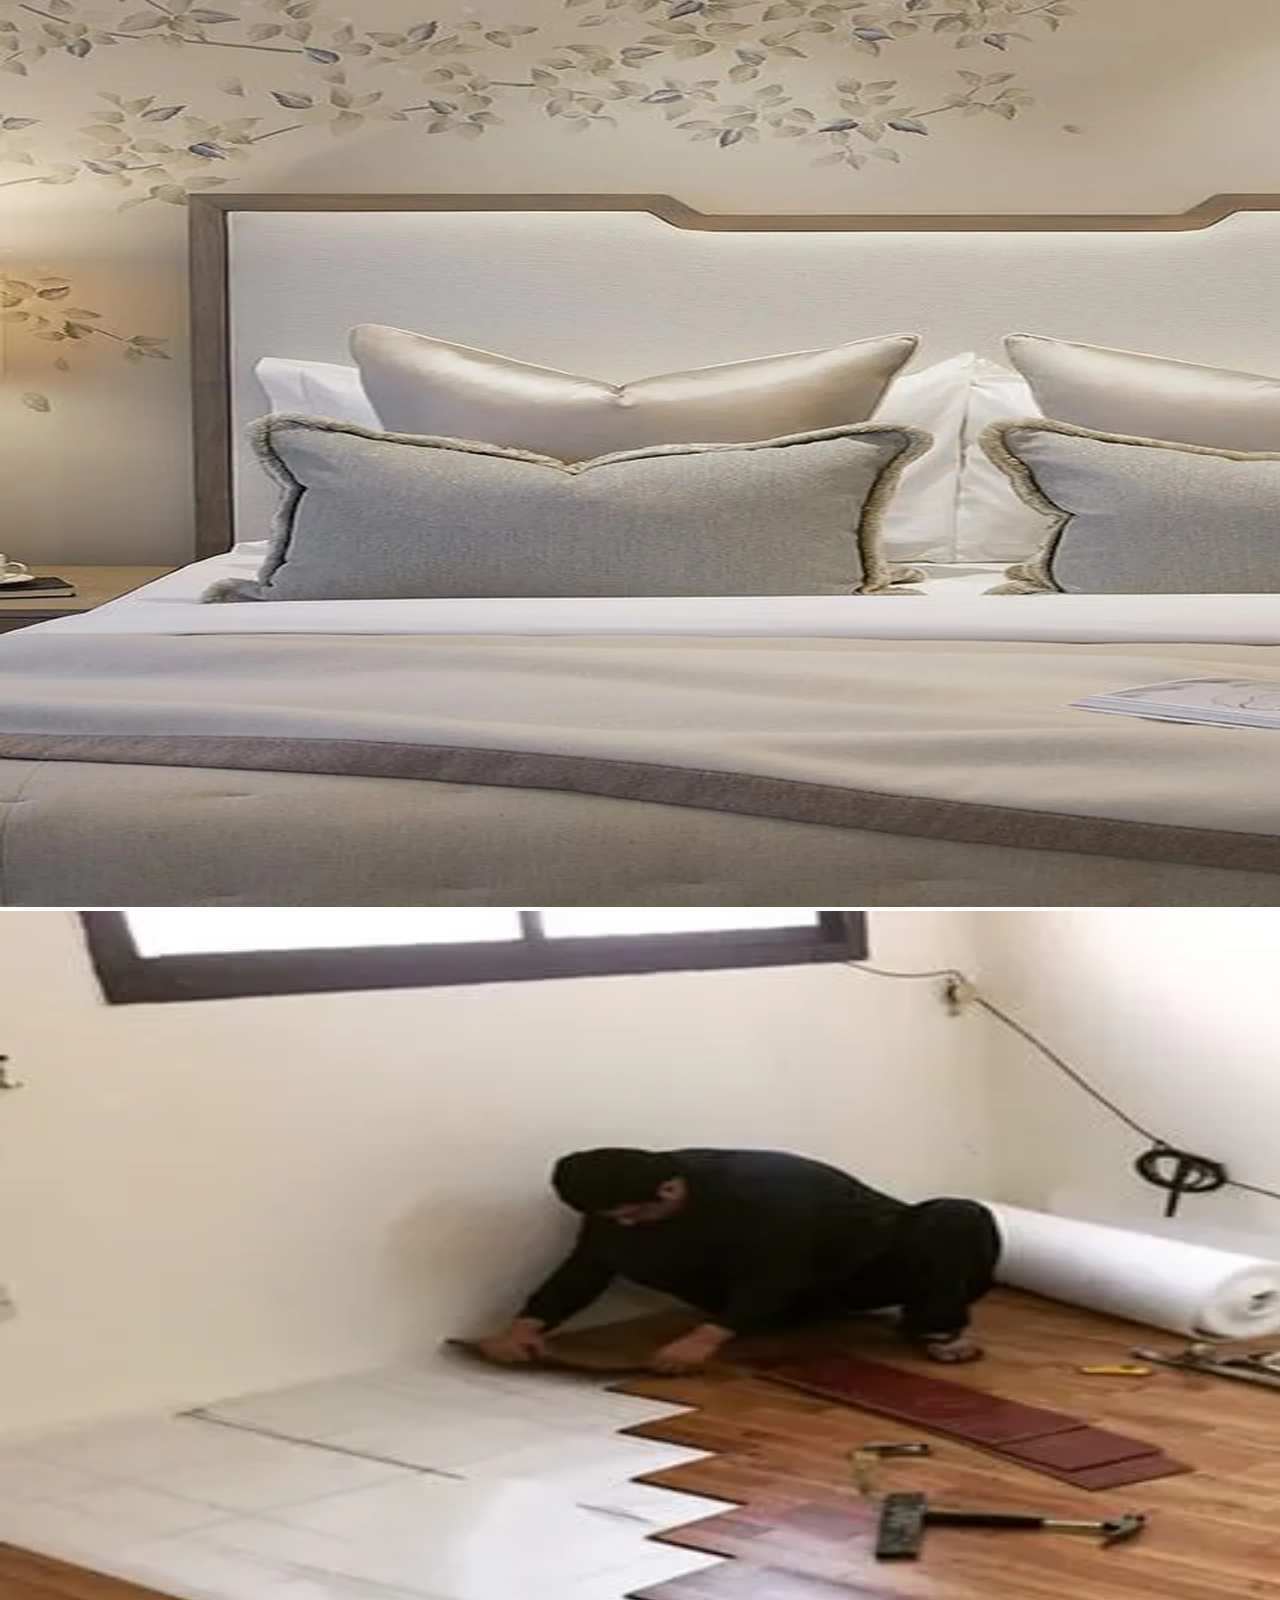
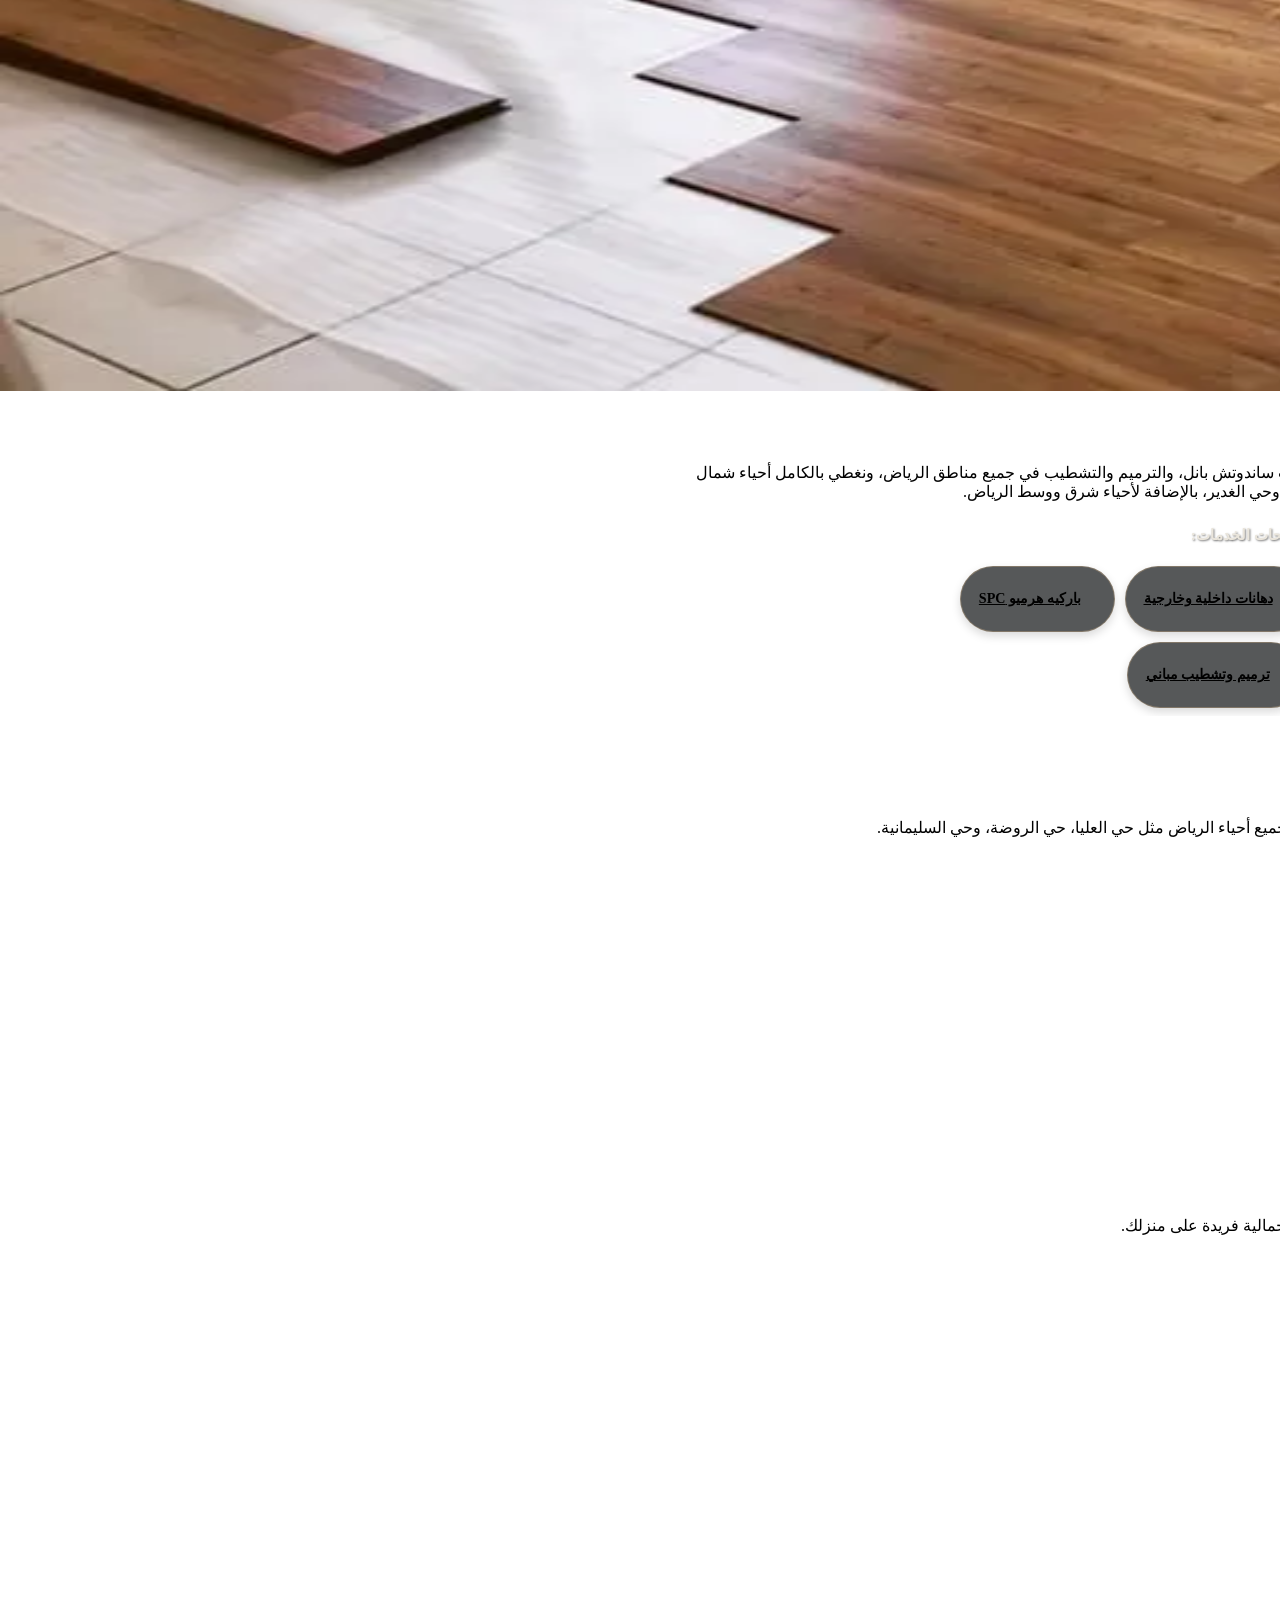
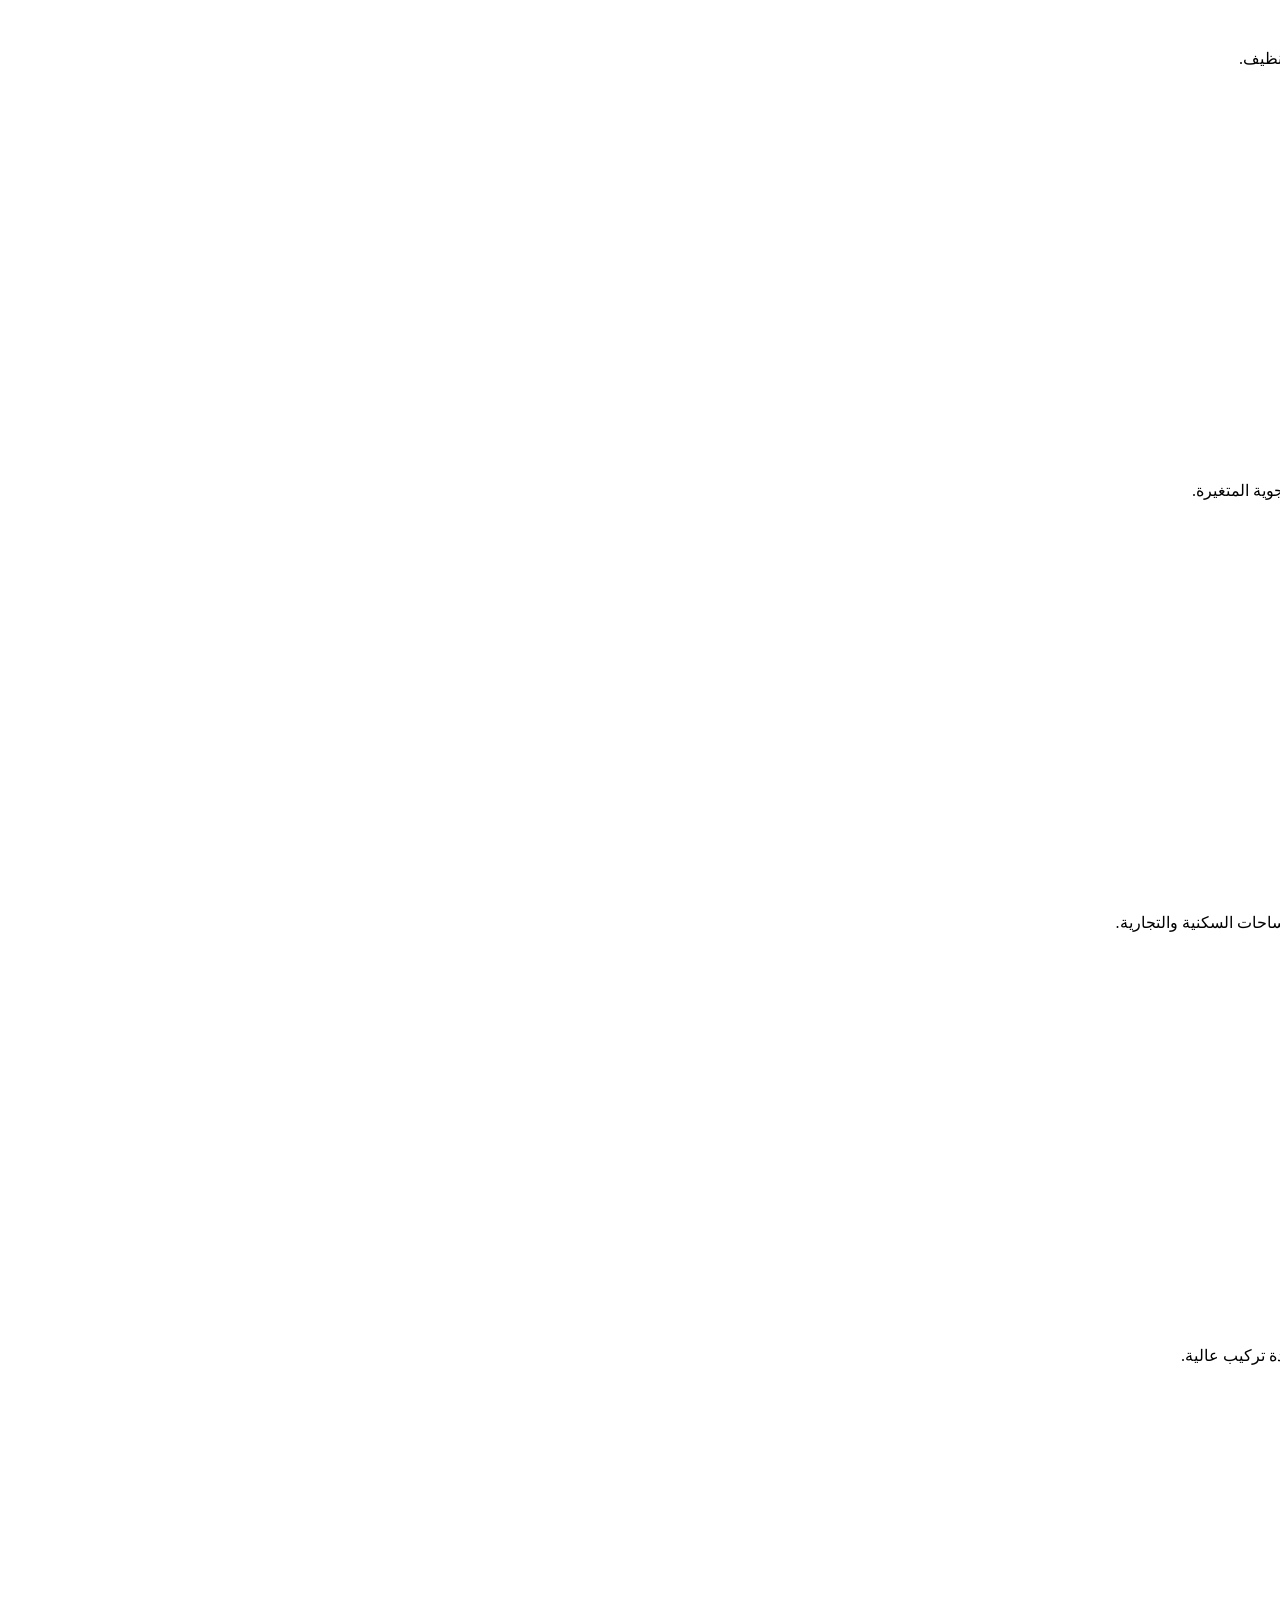
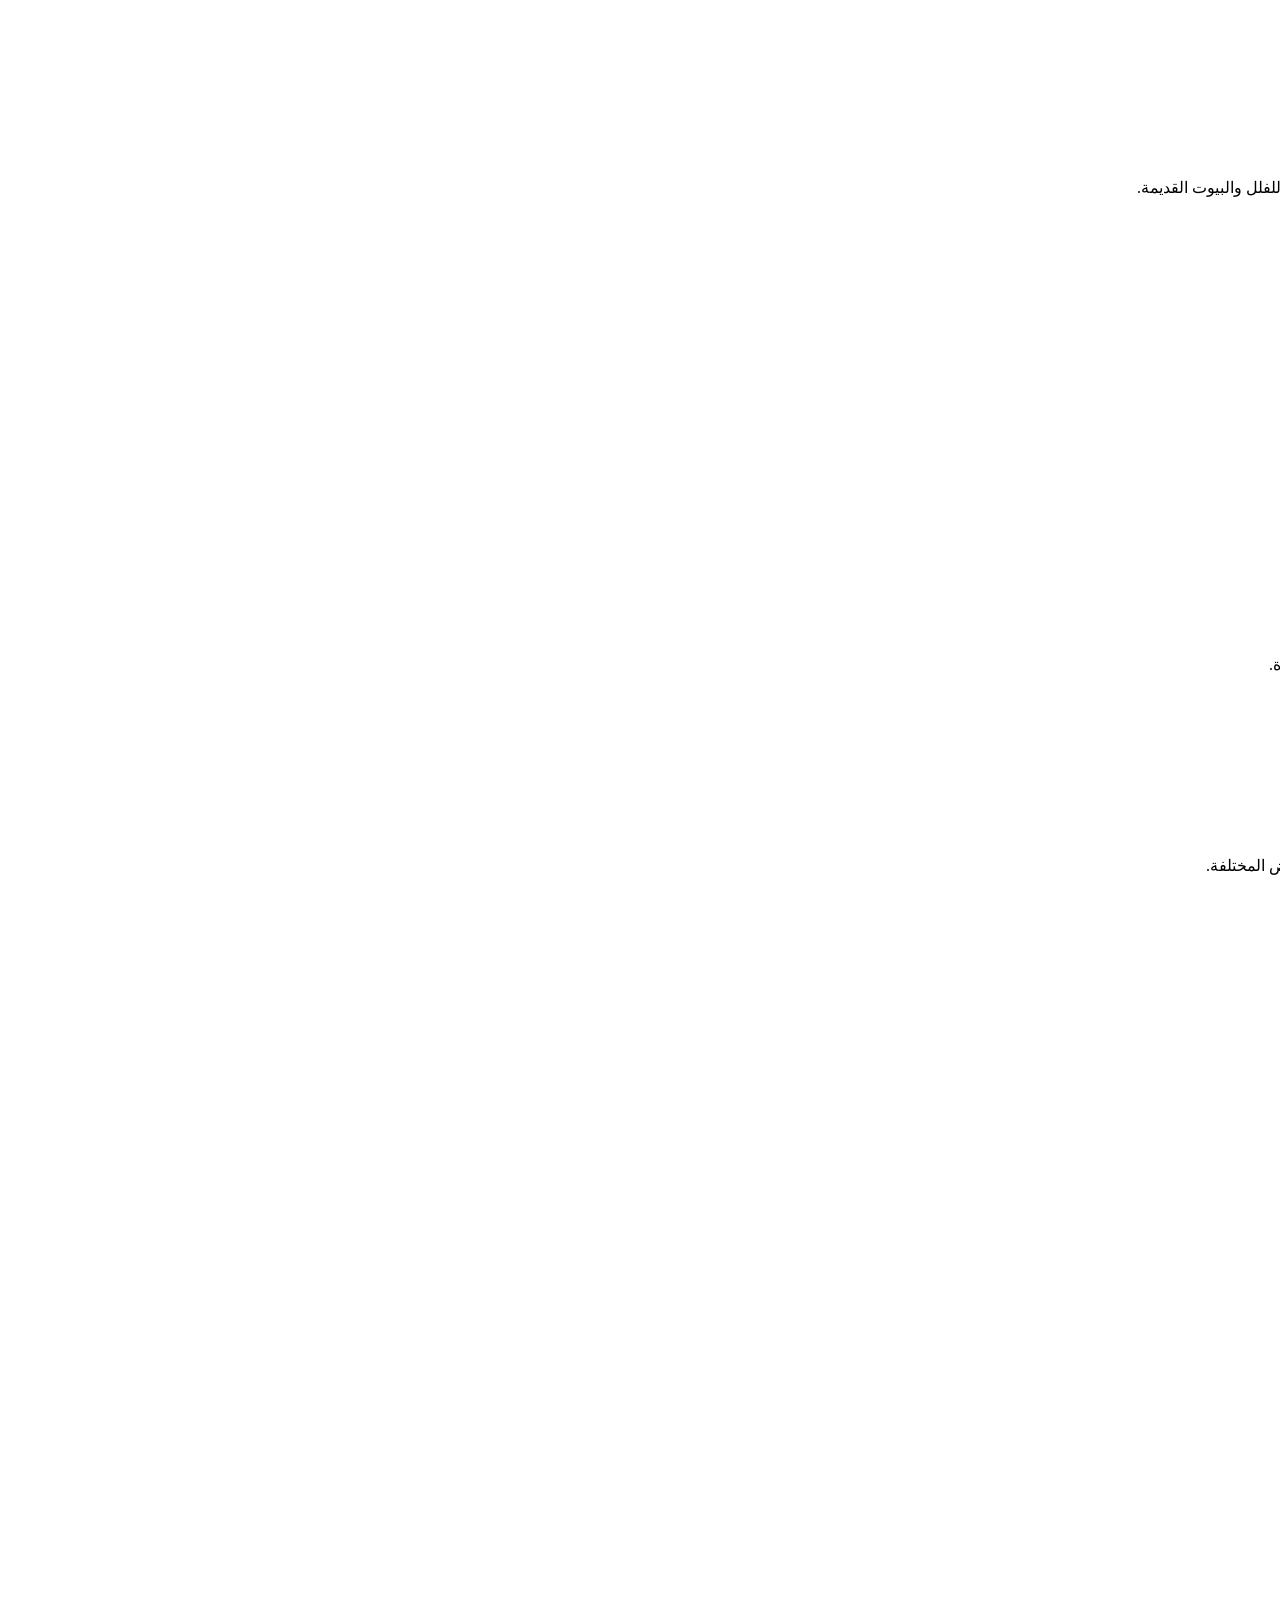
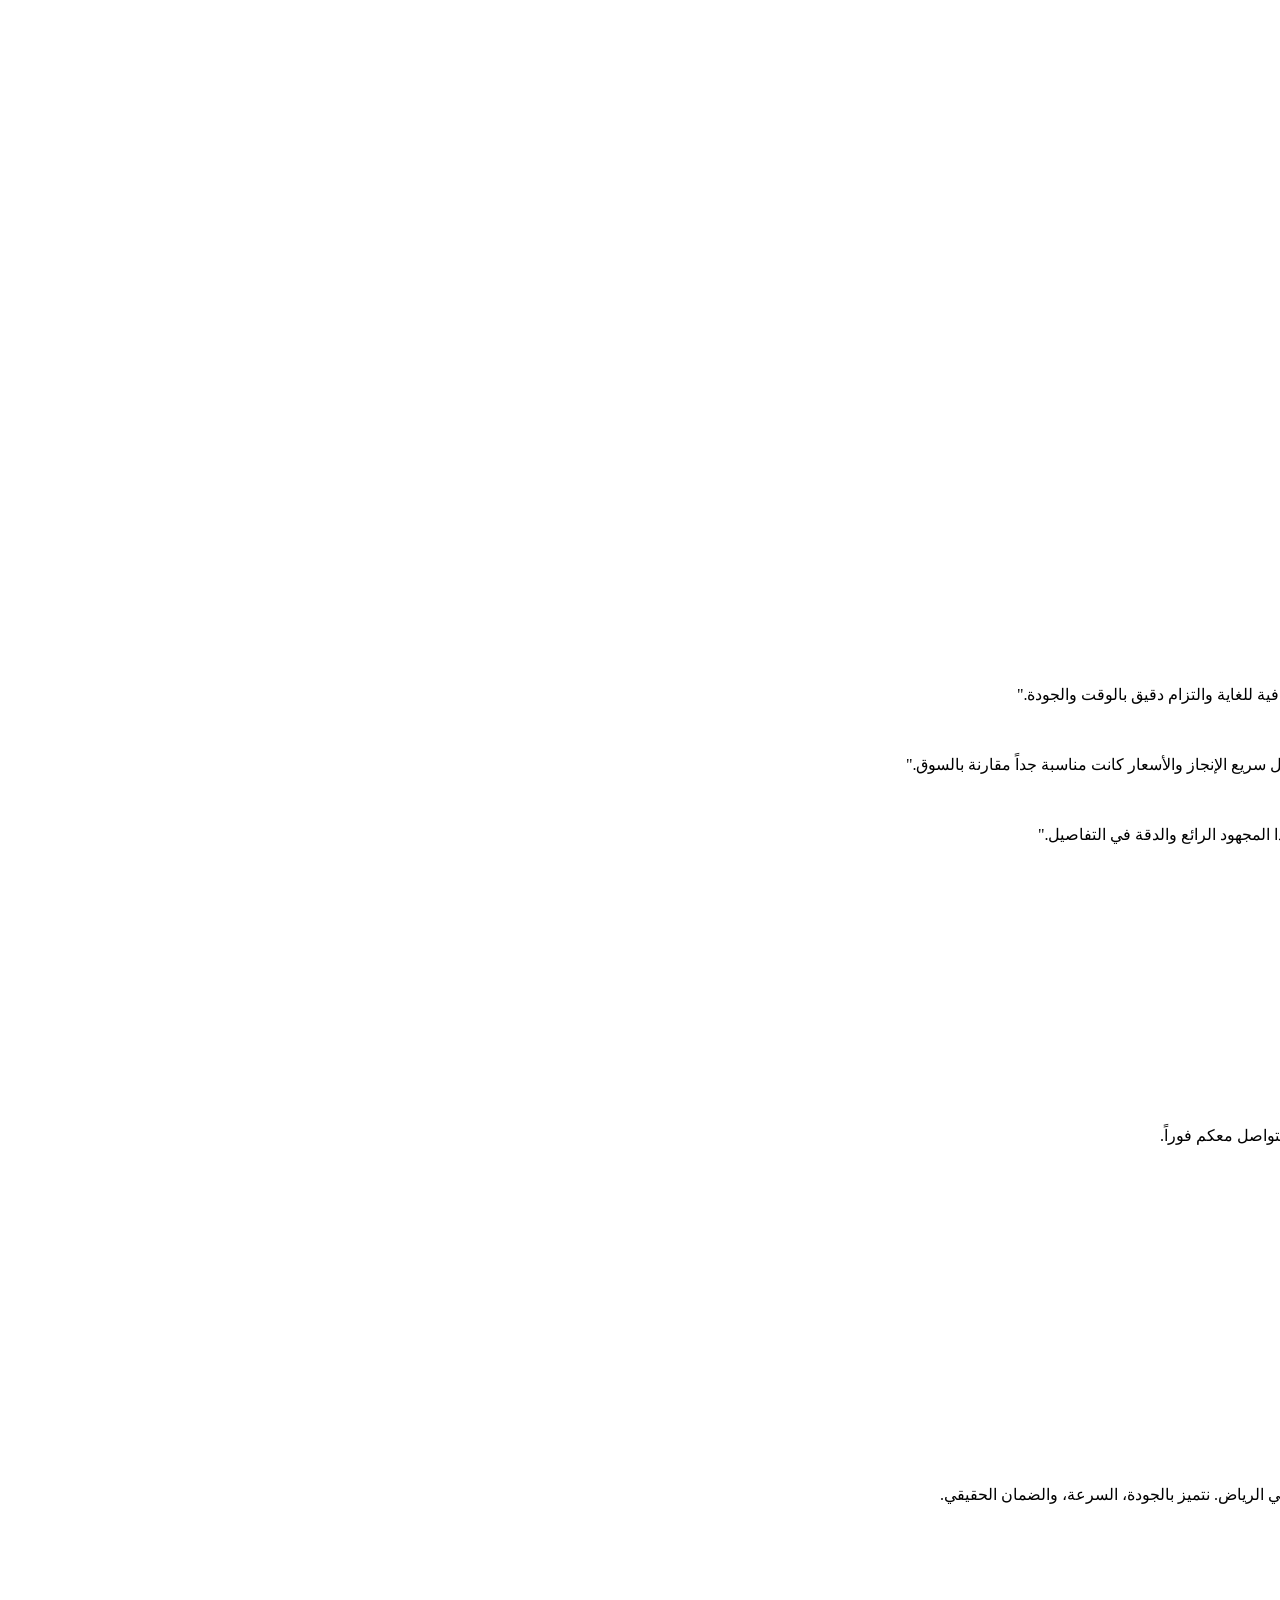
==== commit c1a52067: "Add quick links section for services in index.html Added a section for quick links to service pages," ====
--- a/index.html
+++ b/index.html
@@ -177,6 +177,31 @@
         <h1 class="hero-title">أفضل خدمات تصميم الديكورات والترميم في الرياض</h1>
         <p class="hero-subtitle">نقوم بتنفيذ جميع أعمال الجبس بورد، ورق جدران، دهانات داخلية وخارجية، باركيه هرميو SPC، تركيب ساندوتش بانل، والترميم والتشطيب في جميع مناطق الرياض، ونغطي بالكامل أحياء شمال الرياض الفاخرة مثل حي الملقا، حي الياسمين، حي النرجس، حي العارض، حي الصحافة، حي حطين، وحي الغدير، بالإضافة لأحياء شرق ووسط الرياض.</p>
         
+        <!-- قسم روابط تهمك (مُحسّن تماماً للجوال والحملات الإعلانية) -->
+        <div class="quick-links-container">
+          <span class="quick-links-title">روابط تهمك لصفحات الخدمات:</span>
+          <div class="quick-links-scroll">
+            <a href="gypsum.html" class="quick-link-chip">
+              <span class="dot"></span>جبس بورد وديكورات
+            </a>
+            <a href="walpaper.html" class="quick-link-chip">
+              <span class="dot"></span>ورق جدران
+            </a>
+            <a href="painting.html" class="quick-link-chip">
+              <span class="dot"></span>دهانات داخلية وخارجية
+            </a>
+            <a href="parquet.html" class="quick-link-chip">
+              <span class="dot"></span>باركيه هرميو SPC
+            </a>
+            <a href="sandwich-panel.html" class="quick-link-chip">
+              <span class="dot"></span>ساندوتش بانل
+            </a>
+            <a href="renovation.html" class="quick-link-chip">
+              <span class="dot"></span>ترميم وتشطيب مباني
+            </a>
+          </div>
+        </div>
+
         <div class="hero-actions">
           <a href="contact-us.html" class="btn btn-primary" aria-label="اطلب عرض سعر مجاني الآن">طلب عرض سعر</a>
           <a href="tel:0573747885" class="btn btn-secondary" aria-label="اتصل بنا هاتفياً للاستفسار">
--- a/style.css
+++ b/style.css
@@ -1,1336 +1,103 @@
 /* ==========================================================================
-   1. المتغيرات والخطوط الأساسية (CSS Variables & Base Setup)
+   17. تنسيق روابط الخدمات السريعة (Mobile-First Quick Links UI/UX)
    ========================================================================== */
-:root {
-  /* لوحة الألوان - طابع كلاسيكي دافئ وفخم يناسب الديكور والترميم */
-  --primary-color: #c5a880;        /* لون ذهبي رملي فخم */
-  --primary-hover: #b3956d;        /* ذهبي رملي داكن عند التمرير */
-  --secondary-color: #1e2022;      /* رمادي فحمى داكن */
-  --text-main: #2b2d42;            /* لون النصوص الأساسية */
-  --text-muted: #6c757d;           /* لون النصوص الثانوية */
-  --bg-light: #fdfbf7;             /* خلفية دافئة مائلة للبيج */
-  --bg-white: #ffffff;             /* خلفية بيضاء */
-  --border-color: #eae5db;         /* لون الحدود المتناسق مع الذهبي */
-  --success-color: #25d366;        /* لون الواتساب والمؤشرات الإيجابية */
-  --phone-color: #007bff;          /* لون الاتصال الهاتفي */
-  
-  /* الخطوط والتباعد */
-  --font-family: system-ui, -apple-system, BlinkMacSystemFont, "Segoe UI", Roboto, "Helvetica Neue", Arial, sans-serif;
-  --transition-smooth: all 0.3s cubic-bezier(0.4, 0, 0.2, 1);
-  --border-radius: 8px;
-  --container-padding: 20px;
+.quick-links-container {
+  margin: 25px auto 15px auto;
+  width: 100%;
+  max-width: 750px;
+  display: flex;
+  flex-direction: column;
+  align-items: center;
+  gap: 12px;
+  position: relative;
+  z-index: 10;
 }
 
-/* إعادة تعيين افتراضية مخصصة للأداء المرتفع */
-*, *::before, *::after {
-  box-sizing: border-box;
-  margin: 0;
-  padding: 0;
+.quick-links-title {
+  font-size: 0.95rem;
+  font-weight: 800;
+  color: #eae5db;
+  text-shadow: 1px 1px 2px rgba(0, 0, 0, 0.5);
+  position: relative;
+  display: inline-block;
+  padding-bottom: 2px;
 }
 
-html {
-  scroll-behavior: smooth;
-  font-size: 16px;
-  -webkit-text-size-adjust: 100%;
-}
-
-body {
-  font-family: var(--font-family);
-  background-color: var(--bg-light);
-  color: var(--text-main);
-  line-height: 1.6;
-  direction: rtl;
-  text-align: right;
-  overflow-x: hidden;
-}
-
-/* تحسين إمكانية الوصول لوحدات التركيز */
-*:focus-visible {
-  outline: 3px solid var(--primary-color);
-  outline-offset: 2px;
-}
-
-/* تحسينات الصور لتقليل CLS */
-img {
-  max-width: 100%;
-  height: auto;
-  display: block;
-  content-visibility: auto;
-}
-
-a {
-  color: inherit;
-  text-decoration: none;
-  transition: var(--transition-smooth);
-}
-
-button, input, select, textarea {
-  font-family: inherit;
-  font-size: 1rem;
-}
-
-ul, ol {
-  list-style: none;
-}
-
-.container {
-  width: 100%;
-  padding-right: var(--container-padding);
-  padding-left: var(--container-padding);
-  margin-right: auto;
-  margin-left: auto;
-  max-width: 1200px;
-}
-
-/* تباعد الأقسام الافتراضي */
-.section-padding {
-  padding: 60px 0;
-}
-
-/* ==========================================================================
-   2. أزرار التواصل العائمة على اليمين ودعم آيفون (Right Aligned Floating Actions)
-   ========================================================================== */
-.floating-actions {
-  position: fixed;
-  bottom: 20px;
-  bottom: calc(20px + env(safe-area-inset-bottom)); /* دعم نتوء الآيفون السفلي أصلياً */
-  right: 20px; /* تم نقلها لليمين بناء على طلبك */
-  left: auto;
-  z-index: 1000;
-  display: flex;
-  flex-direction: column;
-  gap: 12px;
-}
-
-.float-btn {
-  display: flex;
-  align-items: center;
-  justify-content: center;
-  width: 54px;
-  height: 54px;
-  border-radius: 50%;
-  color: var(--bg-white);
-  box-shadow: 0 4px 12px rgba(0, 0, 0, 0.15);
-  transition: var(--transition-smooth);
-  position: relative;
-  overflow: visible; /* تم تغييرها لتظهر النصوص المنبثقة بشكل سليم */
-}
-
-/* تحسين اتجاه النص الإرشادي ليظهر لليسار لأن الأزرار العائمة باليمين */
-.float-btn .btn-text {
-  position: absolute;
-  left: auto;
-  right: 60px; /* يمتد لليسار ليبقى واضحاً داخل الشاشة */
-  background-color: var(--secondary-color);
-  color: var(--bg-white);
-  padding: 6px 12px;
-  border-radius: 4px;
-  font-size: 0.85rem;
-  font-weight: bold;
-  white-space: nowrap;
-  opacity: 0;
-  visibility: hidden;
-  transition: var(--transition-smooth);
-  box-shadow: 0 2px 8px rgba(0, 0, 0, 0.1);
-  transform: translateX(-10px);
-}
-
-.float-btn:hover .btn-text {
-  opacity: 1;
-  visibility: visible;
-  transform: translateX(0);
-}
-
-.float-phone {
-  background-color: var(--phone-color);
-}
-
-.float-whatsapp {
-  background-color: var(--success-color);
-}
-
-.float-btn:hover {
-  transform: translateY(-5px) scale(1.05);
-}
-
-.float-btn svg {
-  width: 24px;
-  height: 24px;
-  stroke: currentColor;
-}
-
-/* ==========================================================================
-   2. مكرر: زر الصعود للأعلى من الجهة اليسرى (Scroll To Top Button)
-   ========================================================================== */
-.scroll-top-btn {
-  position: fixed;
-  bottom: 20px;
-  bottom: calc(20px + env(safe-area-inset-bottom));
-  left: 20px; /* تم وضعه باليسار بناء على طلبك */
-  right: auto;
-  z-index: 1000;
-  width: 50px;
-  height: 50px;
-  border-radius: 50%;
-  background-color: var(--secondary-color);
-  color: var(--bg-white);
-  display: flex;
-  align-items: center;
-  justify-content: center;
-  box-shadow: 0 4px 12px rgba(0, 0, 0, 0.15);
-  cursor: pointer;
-  border: none;
-  opacity: 0;
-  visibility: hidden;
-  /* تسريع الرندرة الحركية */
-  will-change: transform, opacity;
-  transition: opacity 0.3s cubic-bezier(0.4, 0, 0.2, 1), transform 0.3s cubic-bezier(0.4, 0, 0.2, 1);
-}
-
-.scroll-top-btn.show {
-  opacity: 1;
-  visibility: visible;
-}
-
-.scroll-top-btn:hover {
-  background-color: var(--primary-color);
-  color: var(--secondary-color);
-  transform: translateY(-5px);
-}
-
-.scroll-top-btn svg {
-  width: 24px;
-  height: 24px;
-  stroke: currentColor;
-  stroke-width: 2.5;
-}
-
-/* ==========================================================================
-   2. مكرر: شريط الإعلانات والخصم في أعلى الصفحة (Announcement Bar)
-   ========================================================================== */
-.announcement-bar {
-  background-color: var(--primary-color);
-  color: var(--secondary-color);
-  text-align: center;
-  padding: 8px 15px;
-  font-size: 0.9rem;
-  font-weight: 800;
-  position: relative;
-  z-index: 1001; /* أعلى من الهيدر ليبقى بالقمة دائماً */
-  box-shadow: 0 2px 5px rgba(0,0,0,0.05);
-}
-
-/* ==========================================================================
-   3. الهيدر والتنقل (Sticky Header & Navigation)
-   ========================================================================== */
-.main-header {
-  position: sticky;
-  top: 0;
-  z-index: 999;
-  background-color: rgba(255, 255, 255, 0.95);
-  backdrop-filter: blur(8px);
-  -webkit-backdrop-filter: blur(8px);
-  border-bottom: 1px solid var(--border-color);
-  box-shadow: 0 2px 10px rgba(0, 0, 0, 0.02);
-  transition: var(--transition-smooth);
-}
-
-.header-container {
-  display: flex;
-  align-items: center;
-  justify-content: space-between;
-  height: 70px;
-  padding: 0 var(--container-padding);
-  max-width: 1200px;
-  margin: 0 auto;
-}
-
-.logo-text {
-  font-size: 1.35rem;
-  font-weight: 800;
-  color: var(--secondary-color);
-  letter-spacing: -0.5px;
-}
-
-.logo-text::after {
-  content: '.';
-  color: var(--primary-color);
-}
-
-/* القائمة للهواتف (افتراضي - Mobile First) */
-.nav-menu {
-  position: fixed;
-  top: 70px;
-  right: -100%;
-  width: 80%;
-  max-width: 300px;
-  height: calc(100vh - 70px);
-  background-color: var(--bg-white);
-  box-shadow: -4px 0 15px rgba(0, 0, 0, 0.05);
-  transition: var(--transition-smooth);
-  overflow-y: auto;
-  z-index: 998;
-}
-
-.nav-menu.nav-active {
-  right: 0;
-}
-
-.nav-list {
-  display: flex;
-  flex-direction: column;
-  padding: 30px var(--container-padding);
-  gap: 20px;
-}
-
-.nav-link {
-  font-size: 1.1rem;
-  font-weight: 600;
-  color: var(--secondary-color);
-  display: block;
-  padding: 8px 0;
-  border-bottom: 1px solid transparent;
-}
-
-.nav-link:hover, .nav-link[aria-current="page"] {
-  color: var(--primary-color);
-  border-bottom-color: var(--primary-color);
-}
-
-/* زر إغلاق / تشغيل القائمة للهواتف */
-.menu-toggle {
-  display: flex;
-  flex-direction: column;
-  justify-content: space-between;
-  width: 26px;
-  height: 20px;
-  background: transparent;
-  border: none;
-  cursor: pointer;
-  z-index: 1000;
-}
-
-.menu-toggle .bar {
-  width: 100%;
-  height: 3px;
-  background-color: var(--secondary-color);
-  border-radius: 2px;
-  transition: var(--transition-smooth);
-  transform-origin: left center;
-}
-
-/* حركة زر الهمبرجر عند الفتح */
-.menu-toggle[aria-expanded="true"] .bar:nth-child(1) {
-  transform: rotate(45deg);
-}
-
-.menu-toggle[aria-expanded="true"] .bar:nth-child(2) {
-  opacity: 0;
-  width: 0;
-}
-
-.menu-toggle[aria-expanded="true"] .bar:nth-child(3) {
-  transform: rotate(-45deg);
-}
-
-/* الأزرار في الهيدر */
-.header-cta {
-  display: none; /* يتم إظهاره في الشاشات الأكبر */
-}
-
-/* ==========================================================================
-   4. قسم الهيرو الرئيسي الفخم مع التدرج الحركي (Ken Burns Hero Effect)
-   ========================================================================== */
-.hero-section {
-  position: relative;
-  min-height: calc(100vh - 70px);
-  display: flex;
-  align-items: center;
-  justify-content: center;
-  overflow: hidden; /* قص حواف حركة التكبير التفاعلية تماماً */
-  color: var(--bg-white);
-  padding: 40px var(--container-padding);
-  text-align: center;
-}
-
-/* حاوية عزل الصور لتخطي كسر حواف النوافذ أثناء حركة الماوس تفاعلياً */
-.hero-image-wrapper {
-  position: absolute;
-  top: -20px;
-  left: -20px;
-  right: -20px;
-  bottom: -20px;
-  z-index: 1;
-  overflow: hidden; 
-  will-change: transform;
-  /* تصفير الحركة لتعود للسنتر بنعومة */
-  transition: transform 0.4s cubic-bezier(0.25, 1, 0.5, 1);
-}
-
-/* نظام عرض الشرائح التفاعلي المتقاطع الفاخر والمتحرك (Multi-Image Crossfade Slideshow Styles) */
-.hero-slide {
-  position: absolute;
-  top: 0;
-  left: 0;
-  width: 100%;
-  height: 100%;
-  opacity: 0;
-  will-change: transform, opacity; /* تسريع حركة رندرة المتصفح */
-  animation: crossfadeSlideshow 24s infinite ease-in-out;
-}
-
-/* موازنة وضبط تتابع التوقيت للشرائح الثلاثة (8 ثوانٍ لكل صورة) */
-.hero-slide:nth-child(1) {
-  animation-delay: 0s;
-}
-
-.hero-slide:nth-child(2) {
-  animation-delay: 8s;
-}
-
-.hero-slide:nth-child(3) {
-  animation-delay: 16s;
-}
-
-/* صورة الخلفية مضافاً إليها تأثير حركي سينمائي متميز وسلس مدعوم بـ GPU */
-.hero-bg-img {
-  width: 100%;
-  height: 100%;
-  object-fit: cover;
-  object-position: center;
-}
-
-/* حركة الكاميرا البطيئة وتداخل الصور الشفافة لثلاثة ديكورات عالمية فاخرة */
-@keyframes crossfadeSlideshow {
-  0% {
-    opacity: 0;
-    transform: scale(1.08) translate(0, 0);
-  }
-  4.16% {
-    opacity: 1;
-    transform: scale(1.06) translate(-0.5%, -0.5%);
-  }
-  29.16% {
-    opacity: 1;
-    transform: scale(1) translate(0.5%, 0.5%);
-  }
-  33.33% {
-    opacity: 0;
-    transform: scale(1) translate(1%, 1%);
-  }
-  100% {
-    opacity: 0;
-    transform: scale(1.08) translate(0, 0);
-  }
-}
-
-/* تراكب الظلال المعتمة لتعزيز وضوح النص في الهيرو */
-.hero-overlay {
-  position: absolute;
-  top: 0;
-  left: 0;
-  right: 0;
-  bottom: 0;
-  background: linear-gradient(to bottom, rgba(30, 32, 34, 0.85), rgba(30, 32, 34, 0.7));
-  z-index: 2;
-}
-
-.hero-content {
-  position: relative;
-  z-index: 3;
-  max-width: 800px;
-}
-
-.hero-title {
-  font-size: 2rem;
-  font-weight: 800;
-  line-height: 1.3;
-  margin-bottom: 20px;
-  color: var(--bg-white);
-}
-
-.hero-subtitle {
-  font-size: 1.05rem;
-  line-height: 1.8;
-  margin-bottom: 35px;
-  color: #eae5db;
-}
-
-.hero-actions {
-  display: flex;
-  flex-direction: column;
-  gap: 15px;
-  width: 100%;
-  max-width: 400px;
-  margin: 0 auto;
-}
-
-/* الأزرار العامة */
-.btn {
-  display: inline-flex;
-  align-items: center;
-  justify-content: center;
-  padding: 14px 28px;
-  font-size: 1rem;
-  font-weight: 700;
-  border-radius: var(--border-radius);
-  border: 2px solid transparent;
-  cursor: pointer;
-  transition: var(--transition-smooth);
-  width: 100%;
-}
-
-.btn-primary {
-  background-color: var(--primary-color);
-  color: var(--secondary-color);
-}
-
-.btn-primary:hover {
-  background-color: var(--primary-hover);
-}
-
-.btn-secondary {
-  background-color: transparent;
-  border-color: var(--bg-white);
-  color: var(--bg-white);
-}
-
-.btn-secondary:hover {
-  background-color: var(--bg-white);
-  color: var(--secondary-color);
-}
-
-.btn-whatsapp {
-  background-color: var(--success-color);
-  color: var(--bg-white);
-}
-
-.btn-whatsapp:hover {
-  background-color: #20ba56;
-}
-
-/* ==========================================================================
-   5. ترويسة الأقسام المشتركة (Section Headers)
-   ========================================================================== */
-.section-header {
-  text-align: center;
-  max-width: 700px;
-  margin: 0 auto 45px auto;
-}
-
-.section-title {
-  font-size: 1.75rem;
-  font-weight: 800;
-  color: var(--secondary-color);
-  margin-bottom: 15px;
-  position: relative;
-  padding-bottom: 15px;
-}
-
-.section-title::after {
+.quick-links-title::after {
   content: '';
   position: absolute;
   bottom: 0;
-  left: 50%;
-  transform: translateX(-50%);
-  width: 60px;
-  height: 3px;
+  left: 10%;
+  right: 10%;
+  height: 1px;
   background-color: var(--primary-color);
+  opacity: 0.7;
 }
 
-.section-description {
-  font-size: 1rem;
-  color: var(--text-muted);
-  line-height: 1.6;
+/* شريط تمرير أفقي ناعم جداً ومناسب للمس بالجوال */
+.quick-links-scroll {
+  display: flex;
+  gap: 10px;
+  width: 100%;
+  overflow-x: auto;
+  padding: 8px var(--container-padding);
+  scrollbar-width: none; /* إخفاء شريط التمرير على فايرفوكس */
+  -webkit-overflow-scrolling: touch; /* تمرير مرن وسريع على آيفون وسفاري */
+  justify-content: flex-start;
 }
 
-/* ==========================================================================
-   6. قسم الخدمات (Services Section)
-   ========================================================================== */
-.services-section {
-  background-color: var(--bg-white);
-}
-
-.services-grid {
-  display: grid;
-  grid-template-columns: 1fr;
-  gap: 30px;
-}
-
-.service-card {
-  background-color: var(--bg-light);
-  border-radius: var(--border-radius);
-  overflow: hidden;
-  box-shadow: 0 4px 15px rgba(0, 0, 0, 0.02);
-  transition: var(--transition-smooth);
-  border: 1px solid var(--border-color);
-}
-
-.service-card:hover {
-  transform: translateY(-5px);
-  box-shadow: 0 8px 25px rgba(197, 168, 128, 0.15);
-}
-
-.service-img-wrapper {
-  position: relative;
-  aspect-ratio: 4 / 3;
-  overflow: hidden;
-}
-
-.service-img {
-  width: 100%;
-  height: 100%;
-  object-fit: cover;
-  transition: var(--transition-smooth);
-}
-
-.service-card:hover .service-img {
-  transform: scale(1.05);
-}
-
-.service-body {
-  padding: 24px;
-}
-
-.service-title {
-  font-size: 1.25rem;
-  font-weight: 700;
-  color: var(--secondary-color);
-  margin-bottom: 12px;
-}
-
-.service-text {
-  font-size: 0.95rem;
-  color: var(--text-muted);
-  line-height: 1.6;
-}
-
-/* ==========================================================================
-   7. قسم لماذا نحن (Why Us Section)
-   ========================================================================== */
-.why-us-section {
-  background-color: var(--bg-light);
-}
-
-.features-grid {
-  display: grid;
-  grid-template-columns: 1fr;
-  gap: 25px;
-}
-
-.feature-item {
-  background-color: var(--bg-white);
-  padding: 30px;
-  border-radius: var(--border-radius);
-  border: 1px solid var(--border-color);
-  transition: var(--transition-smooth);
-}
-
-.feature-item:hover {
-  border-color: var(--primary-color);
-  box-shadow: 0 4px 15px rgba(0, 0, 0, 0.02);
-}
-
-.feature-icon {
-  font-size: 1.5rem;
-  color: var(--primary-color);
-  margin-bottom: 15px;
-  background-color: rgba(197, 168, 128, 0.1);
-  width: 50px;
-  height: 50px;
-  display: flex;
-  align-items: center;
-  justify-content: center;
-  border-radius: 50%;
-}
-
-.feature-title {
-  font-size: 1.2rem;
-  font-weight: 700;
-  color: var(--secondary-color);
-  margin-bottom: 10px;
-}
-
-.feature-text {
-  font-size: 0.95rem;
-  color: var(--text-muted);
-  line-height: 1.6;
-}
-
-/* ==========================================================================
-   8. قسم معرض الأعمال (Portfolio Section)
-   ========================================================================== */
-.gallery-section {
-  background-color: var(--bg-white);
-}
-
-.gallery-grid {
-  display: grid;
-  grid-template-columns: 1fr;
-  gap: 20px;
-}
-
-.gallery-item {
-  position: relative;
-  border-radius: var(--border-radius);
-  overflow: hidden;
-  aspect-ratio: 4 / 3;
-  box-shadow: 0 4px 10px rgba(0, 0, 0, 0.02);
-}
-
-.gallery-img {
-  width: 100%;
-  height: 100%;
-  object-fit: cover;
-  transition: var(--transition-smooth);
-}
-
-.gallery-caption {
-  position: absolute;
-  bottom: 0;
-  left: 0;
-  right: 0;
-  background: linear-gradient(to top, rgba(30, 32, 34, 0.9), rgba(30, 32, 34, 0));
-  color: var(--bg-white);
-  padding: 20px;
-  font-size: 1.05rem;
-  font-weight: 700;
-  transform: translateY(100%);
-  transition: var(--transition-smooth);
-}
-
-.gallery-item:hover .gallery-img {
-  transform: scale(1.08);
-}
-
-.gallery-item:hover .gallery-caption {
-  transform: translateY(0);
-}
-
-/* ==========================================================================
-   9. قسم آراء العملاء (Testimonials Section)
-   ========================================================================== */
-.testimonials-section {
-  background-color: var(--bg-light);
-}
-
-.testimonials-grid {
-  display: grid;
-  grid-template-columns: 1fr;
-  gap: 25px;
-}
-
-.testimonial-card {
-  background-color: var(--bg-white);
-  padding: 30px;
-  border-radius: var(--border-radius);
-  border: 1px solid var(--border-color);
-  box-shadow: 0 4px 10px rgba(0, 0, 0, 0.01);
-  position: relative;
-}
-
-.testimonial-text {
-  font-size: 0.98rem;
-  font-style: italic;
-  color: var(--text-main);
-  line-height: 1.7;
-  margin-bottom: 20px;
-}
-
-.testimonial-author {
-  font-size: 0.9rem;
-  font-weight: 700;
-  color: var(--primary-color);
-  display: block;
-  text-align: left;
-}
-
-/* ==========================================================================
-   10. قسم الأسئلة الشائعة (FAQ Section - Native Accordions)
-   ========================================================================== */
-.faq-section {
-  background-color: var(--bg-white);
-}
-
-.faq-accordion-wrapper {
-  max-width: 800px;
-  margin: 0 auto;
-  display: flex;
-  flex-direction: column;
-  gap: 15px;
-}
-
-.faq-item {
-  background-color: var(--bg-light);
-  border: 1px solid var(--border-color);
-  border-radius: var(--border-radius);
-  overflow: hidden;
-  transition: var(--transition-smooth);
-}
-
-.faq-question {
-  padding: 20px;
-  font-size: 1.05rem;
-  font-weight: 700;
-  color: var(--secondary-color);
-  cursor: pointer;
-  list-style: none;
-  display: flex;
-  justify-content: space-between;
-  align-items: center;
-  user-select: none;
-}
-
-/* إزالة سهم المتصفح الافتراضي */
-.faq-question::-webkit-details-marker {
+/* إخفاء شريط التمرير على متصفحات كروم وإيدج وسفاري */
+.quick-links-scroll::-webkit-scrollbar {
   display: none;
 }
 
-.faq-question::after {
-  content: '+';
-  font-size: 1.5rem;
-  color: var(--primary-color);
+/* تصميم الرقاقات الفردية (Chips) */
+.quick-link-chip {
+  background-color: rgba(30, 32, 34, 0.75); /* رمادي فخمي داكن وشفاف لتجاوز تباين خلفية الهيرو الحركية */
+  backdrop-filter: blur(8px);
+  -webkit-backdrop-filter: blur(8px);
+  color: var(--bg-white);
+  border: 1px solid rgba(197, 168, 128, 0.4); /* تباين خفيف متناسق مع اللون الذهبي الرملي */
+  padding: 10px 18px;
+  border-radius: 50px;
+  font-size: 0.88rem;
+  font-weight: 700;
+  white-space: nowrap;
+  display: inline-flex;
+  align-items: center;
+  gap: 8px;
   transition: var(--transition-smooth);
+  min-height: 44px; /* مساحة تلامس ممتازة ومطابقة لمعايير جوجل وإمكانية الوصول */
+  box-shadow: 0 4px 10px rgba(0, 0, 0, 0.15);
 }
 
-.faq-item[open] .faq-question::after {
-  content: '−';
-  transform: rotate(180deg);
+/* نقطة دلالية ملونة بجانب كل خدمة */
+.quick-link-chip .dot {
+  width: 7px;
+  height: 7px;
+  background-color: var(--primary-color);
+  border-radius: 50%;
+  display: inline-block;
 }
 
-.faq-answer {
-  padding: 0 20px 20px 20px;
-  border-top: 1px solid var(--border-color);
-  background-color: var(--bg-white);
-  color: var(--text-muted);
-  font-size: 0.95rem;
-  line-height: 1.7;
+/* تأثير التمرير والنقر التفاعلي */
+.quick-link-chip:hover, .quick-link-chip:active {
+  background-color: var(--primary-color);
+  color: var(--secondary-color);
+  border-color: var(--primary-color);
+  transform: translateY(-2px);
+  box-shadow: 0 6px 15px rgba(197, 168, 128, 0.3);
 }
 
-/* ==========================================================================
-   11. قسم تواصل معنا والنموذج (Contact Us & Web3Forms Form)
-   ========================================================================== */
-.contact-section {
-  background-color: var(--bg-light);
+.quick-link-chip:hover .dot, .quick-link-chip:active .dot {
+  background-color: var(--secondary-color);
 }
 
-.contact-layout {
-  display: flex;
-  flex-direction: column;
-  gap: 40px;
-}
-
-.contact-info {
-  background-color: var(--secondary-color);
-  color: var(--bg-white);
-  padding: 40px 30px;
-  border-radius: var(--border-radius);
-}
-
-.info-title {
-  font-size: 1.5rem;
-  font-weight: 800;
-  color: var(--primary-color);
-  margin-bottom: 15px;
-}
-
-.info-desc {
-  font-size: 0.95rem;
-  color: #eae5db;
-  margin-bottom: 30px;
-}
-
-.info-details {
-  display: flex;
-  flex-direction: column;
-  gap: 20px;
-}
-
-.info-block {
-  display: flex;
-  flex-direction: column;
-  gap: 5px;
-  border-bottom: 1px solid rgba(255, 255, 255, 0.08);
-  padding-bottom: 15px;
-}
-
-.info-block:last-child {
-  border-bottom: none;
-  padding-bottom: 0;
-}
-
-.info-block strong {
-  font-size: 0.9rem;
-  color: var(--primary-color);
-}
-
-.info-link {
-  font-size: 1.1rem;
-  font-weight: 600;
-  color: var(--bg-white);
-}
-
-.info-link:hover {
-  color: var(--primary-color);
-}
-
-.contact-form-wrapper {
-  background-color: var(--bg-white);
-  padding: 35px 25px;
-  border-radius: var(--border-radius);
-  border: 1px solid var(--border-color);
-  box-shadow: 0 4px 15px rgba(0, 0, 0, 0.02);
-}
-
-.quote-form {
-  display: flex;
-  flex-direction: column;
-  gap: 20px;
-}
-
-.form-group {
-  display: flex;
-  flex-direction: column;
-  gap: 8px;
-}
-
-.form-group label {
-  font-size: 0.9rem;
-  font-weight: 700;
-  color: var(--secondary-color);
-}
-
-.form-input {
-  width: 100%;
-  padding: 12px 16px;
-  border: 1px solid var(--border-color);
-  border-radius: var(--border-radius);
-  background-color: var(--bg-light);
-  color: var(--text-main);
-  transition: var(--transition-smooth);
-}
-
-.form-input:focus {
-  outline: none;
-  border-color: var(--primary-color);
-  background-color: var(--bg-white);
-  box-shadow: 0 0 0 4px rgba(197, 168, 128, 0.15);
-}
-
-textarea.form-input {
-  resize: vertical;
-}
-
-.btn-submit-form {
-  background-color: var(--secondary-color);
-  color: var(--bg-white);
-  border: none;
-  padding: 15px;
-  font-size: 1.1rem;
-  font-weight: 700;
-  cursor: pointer;
-  transition: var(--transition-smooth);
-  width: 100%;
-  border-radius: var(--border-radius);
-}
-
-.btn-submit-form:hover {
-  background-color: var(--primary-color);
-  color: var(--secondary-color);
-}
-
-/* ==========================================================================
-   12. الفوتر وحقوق النشر (Footer)
-   ========================================================================== */
-.main-footer {
-  background-color: var(--secondary-color);
-  color: var(--bg-white);
-  padding: 60px 0 0 0;
-  border-top: 3px solid var(--primary-color);
-}
-
-.footer-container {
-  display: flex;
-  flex-direction: column;
-  gap: 40px;
-}
-
-.footer-brand {
-  max-width: 400px;
-}
-
-.footer-logo {
-  font-size: 1.5rem;
-  font-weight: 800;
-  color: var(--primary-color);
-  display: block;
-  margin-bottom: 20px;
-}
-
-.footer-about {
-  font-size: 0.95rem;
-  line-height: 1.8;
-  color: #eae5db;
-}
-
-.footer-title {
-  font-size: 1.2rem;
-  font-weight: 700;
-  color: var(--bg-white);
-  margin-bottom: 20px;
-  position: relative;
-  padding-bottom: 10px;
-}
-
-.footer-title::after {
-  content: '';
-  position: absolute;
-  bottom: 0;
-  right: 0;
-  width: 40px;
-  height: 2px;
-  background-color: var(--primary-color);
-}
-
-.footer-menu {
-  display: flex;
-  flex-direction: column;
-  gap: 12px;
-}
-
-.footer-link {
-  font-size: 0.95rem;
-  color: #eae5db;
-  transition: var(--transition-smooth);
-}
-
-.footer-link:hover {
-  color: var(--primary-color);
-  padding-right: 5px;
-}
-
-.footer-text {
-  font-size: 0.95rem;
-  color: #eae5db;
-  margin-bottom: 12px;
-}
-
-.footer-text a {
-  color: var(--primary-color);
-  font-weight: 600;
-}
-
-.footer-bottom {
-  background-color: #151618;
-  padding: 25px 0;
-  margin-top: 50px;
-  border-top: 1px solid rgba(255, 255, 255, 0.05);
-}
-
-.bottom-bar {
-  display: flex;
-  flex-direction: column;
-  align-items: center;
-  gap: 15px;
-  text-align: center;
-}
-
-.copyrights {
-  font-size: 0.9rem;
-  color: #eae5db;
-}
-
-.developer-info {
-  font-size: 0.85rem;
-  color: var(--text-muted);
-}
-
-.dev-link {
-  color: #eae5db;
-  transition: var(--transition-smooth);
-}
-
-.dev-link:hover {
-  color: var(--primary-color);
-}
-
-/* ==========================================================================
-   13. تحسينات وتنسيقات الإشعارات المنبثقة التفاعلية (Toasts Styles)
-   ========================================================================== */
-#toast-container {
-  position: fixed;
-  top: 20px;
-  left: 50%;
-  transform: translateX(-50%) translateY(-20px);
-  background-color: var(--secondary-color);
-  color: var(--bg-white);
-  padding: 12px 24px;
-  border-radius: var(--border-radius);
-  box-shadow: 0 4px 12px rgba(0, 0, 0, 0.15);
-  z-index: 10000;
-  font-weight: 700;
-  direction: rtl;
-  text-align: center;
-  opacity: 0;
-  pointer-events: none;
-  /* تسريع الأداء الحركي من خلال GPU */
-  will-change: transform, opacity;
-  transition: opacity 0.3s cubic-bezier(0.4, 0, 0.2, 1), transform 0.3s cubic-bezier(0.4, 0, 0.2, 1);
-}
-
-/* تشغيل الإشعار مع إزاحة خفيفة للحركة */
-#toast-container.show {
-  opacity: 1;
-  transform: translateX(-50%) translateY(0);
-}
-
-/* ==========================================================================
-   14. الشاشات المتوسطة والأجهزة اللوحية (Tablets & Medium Screens)
-   ========================================================================== */
+/* تحويل التمرير الأفقي إلى شبكة مرنة متناسقة في شاشات الحواسيب والأجهزة الكبيرة */
 @media (min-width: 768px) {
-  .section-padding {
-    padding: 80px 0;
-  }
-
-  .section-title {
-    font-size: 2.1rem;
-  }
-
-  .hero-title {
-    font-size: 2.75rem;
-  }
-
-  .hero-subtitle {
-    font-size: 1.15rem;
-  }
-
-  .hero-actions {
-    flex-direction: row;
-    max-width: 100%;
+  .quick-links-scroll {
     justify-content: center;
-  }
-
-  .hero-actions .btn {
-    width: auto;
-    flex: 1;
-    max-width: 250px;
-  }
-
-  .services-grid {
-    grid-template-columns: repeat(2, 1fr);
-  }
-
-  .features-grid {
-    grid-template-columns: repeat(2, 1fr);
-  }
-
-  .gallery-grid {
-    grid-template-columns: repeat(2, 1fr);
-  }
-
-  .testimonials-grid {
-    grid-template-columns: repeat(2, 1fr);
-  }
-
-  .contact-layout {
-    flex-direction: row;
-    align-items: stretch;
-  }
-
-  .contact-info {
-    flex: 1;
-    padding: 50px 40px;
-  }
-
-  .contact-form-wrapper {
-    flex: 1.3;
-    padding: 50px 40px;
-  }
-
-  .footer-container {
-    flex-direction: row;
     flex-wrap: wrap;
-    justify-content: space-between;
-  }
-
-  .footer-brand {
-    flex: 1 1 100%;
-    margin-bottom: 20px;
-  }
-
-  .footer-links, .footer-contact {
-    flex: 1 1 45%;
-  }
-
-  .bottom-bar {
-    flex-direction: row;
-    justify-content: space-between;
-    text-align: right;
+    padding: 8px 0;
   }
 }
-
-/* ==========================================================================
-   15. الشاشات الكبيرة والمكتبية (Desktops & Large Screens)
-   ========================================================================== */
-@media (min-width: 1024px) {
-  .menu-toggle {
-    display: none; /* إخفاء زر الهمبرجر في الديسكتوب */
-  }
-
-  .nav-menu {
-    position: static;
-    width: auto;
-    height: auto;
-    background-color: transparent;
-    box-shadow: none;
-    overflow-y: visible;
-  }
-
-  .nav-list {
-    flex-direction: row;
-    padding: 0;
-    gap: 25px;
-  }
-
-  .nav-link {
-    font-size: 1rem;
-    font-weight: 700;
-    padding: 5px 0;
-  }
-
-  .header-cta {
-    display: block;
-  }
-
-  .cta-btn {
-    display: inline-flex;
-    align-items: center;
-    justify-content: center;
-    padding: 10px 22px;
-    font-size: 0.95rem;
-    font-weight: 700;
-    border-radius: var(--border-radius);
-    transition: var(--transition-smooth);
-  }
-
-  .primary-cta {
-    background-color: var(--secondary-color);
-    color: var(--bg-white);
-  }
-
-  .primary-cta:hover {
-    background-color: var(--primary-color);
-    color: var(--secondary-color);
-  }
-
-  .services-grid {
-    grid-template-columns: repeat(3, 1fr);
-  }
-
-  .gallery-grid {
-    grid-template-columns: repeat(4, 1fr);
-  }
-
-  .testimonials-grid {
-    grid-template-columns: repeat(3, 1fr);
-  }
-
-  .footer-container {
-    flex-wrap: nowrap;
-  }
-
-  .footer-brand {
-    flex: 1.5;
-    margin-bottom: 0;
-  }
-
-  .footer-links {
-    flex: 1;
-  }
-
-  .footer-contact {
-    flex: 1;
-  }
-}
-
-/* ==========================================================================
-   16. تنسيقات القائمة المنسدلة للخدمات (Dropdown Menu Styles)
-   ========================================================================== */
-.nav-item-dropdown {
-  position: relative;
-}
-
-/* القائمة المنسدلة الافتراضية */
-.dropdown-menu {
-  position: absolute;
-  top: 100%;
-  right: 0;
-  background-color: var(--bg-white);
-  border: 1px solid var(--border-color);
-  border-radius: var(--border-radius);
-  box-shadow: 0 8px 24px rgba(30, 32, 34, 0.12);
-  display: none; /* يتم التحكم بالظهور عبر كلاس .show */
-  min-width: 220px;
-  z-index: 1000;
-  padding: 10px 0;
-  transform: translateY(10px);
-  opacity: 0;
-  /* تسريع حركة رندرة القائمة */
-  will-change: transform, opacity;
-  transition: opacity 0.3s cubic-bezier(0.4, 0, 0.2, 1), transform 0.3s cubic-bezier(0.4, 0, 0.2, 1);
-}
-
-/* كلاس الفتح عند النقر */
-.dropdown-menu.show {
-  display: block;
-  opacity: 1;
-  transform: translateY(0);
-  pointer-events: auto; /* تمكين النقر والضغط على الروابط الداخلية للقائمة المنسدلة */
-}
-
-.dropdown-item {
-  display: block;
-  padding: 10px 20px;
-  color: var(--text-main);
-  font-size: 0.95rem;
-  font-weight: 700;
-  text-align: right;
-  transition: var(--transition-smooth);
-}
-
-.dropdown-item:hover {
-  background-color: var(--bg-light);
-  color: var(--primary-color);
-  padding-right: 25px; /* إزاحة تفاعلية متميزة عند التمرير */
-}
-
-/* تنسيق متجاوب وسهل الاستخدام للقائمة المنسدلة على شاشات الجوال */
-@media (max-width: 1023px) {
-  .dropdown-menu {
-    position: static;
-    display: none; /* تفتح فقط عند النقر على الجوال أيضاً! */
-    box-shadow: none;
-    border: none;
-    padding: 5px 20px 0 0; /* إزاحة لليمين لتوضيح التبعية */
-    background-color: transparent;
-    transform: none;
-    opacity: 0;
-    transition: none;
-  }
-  
-  .dropdown-menu.show {
-    display: block;
-    opacity: 1;
-  }
-  
-  .dropdown-item {
-    padding: 8px 10px;
-    font-size: 0.9rem;
-    border-right: 2px solid var(--border-color); /* خط جانبي دلالي للتبعية */
-  }
-  
-  .dropdown-item:hover {
-    border-right-color: var(--primary-color);
-    padding-right: 15px;
-  }
-}
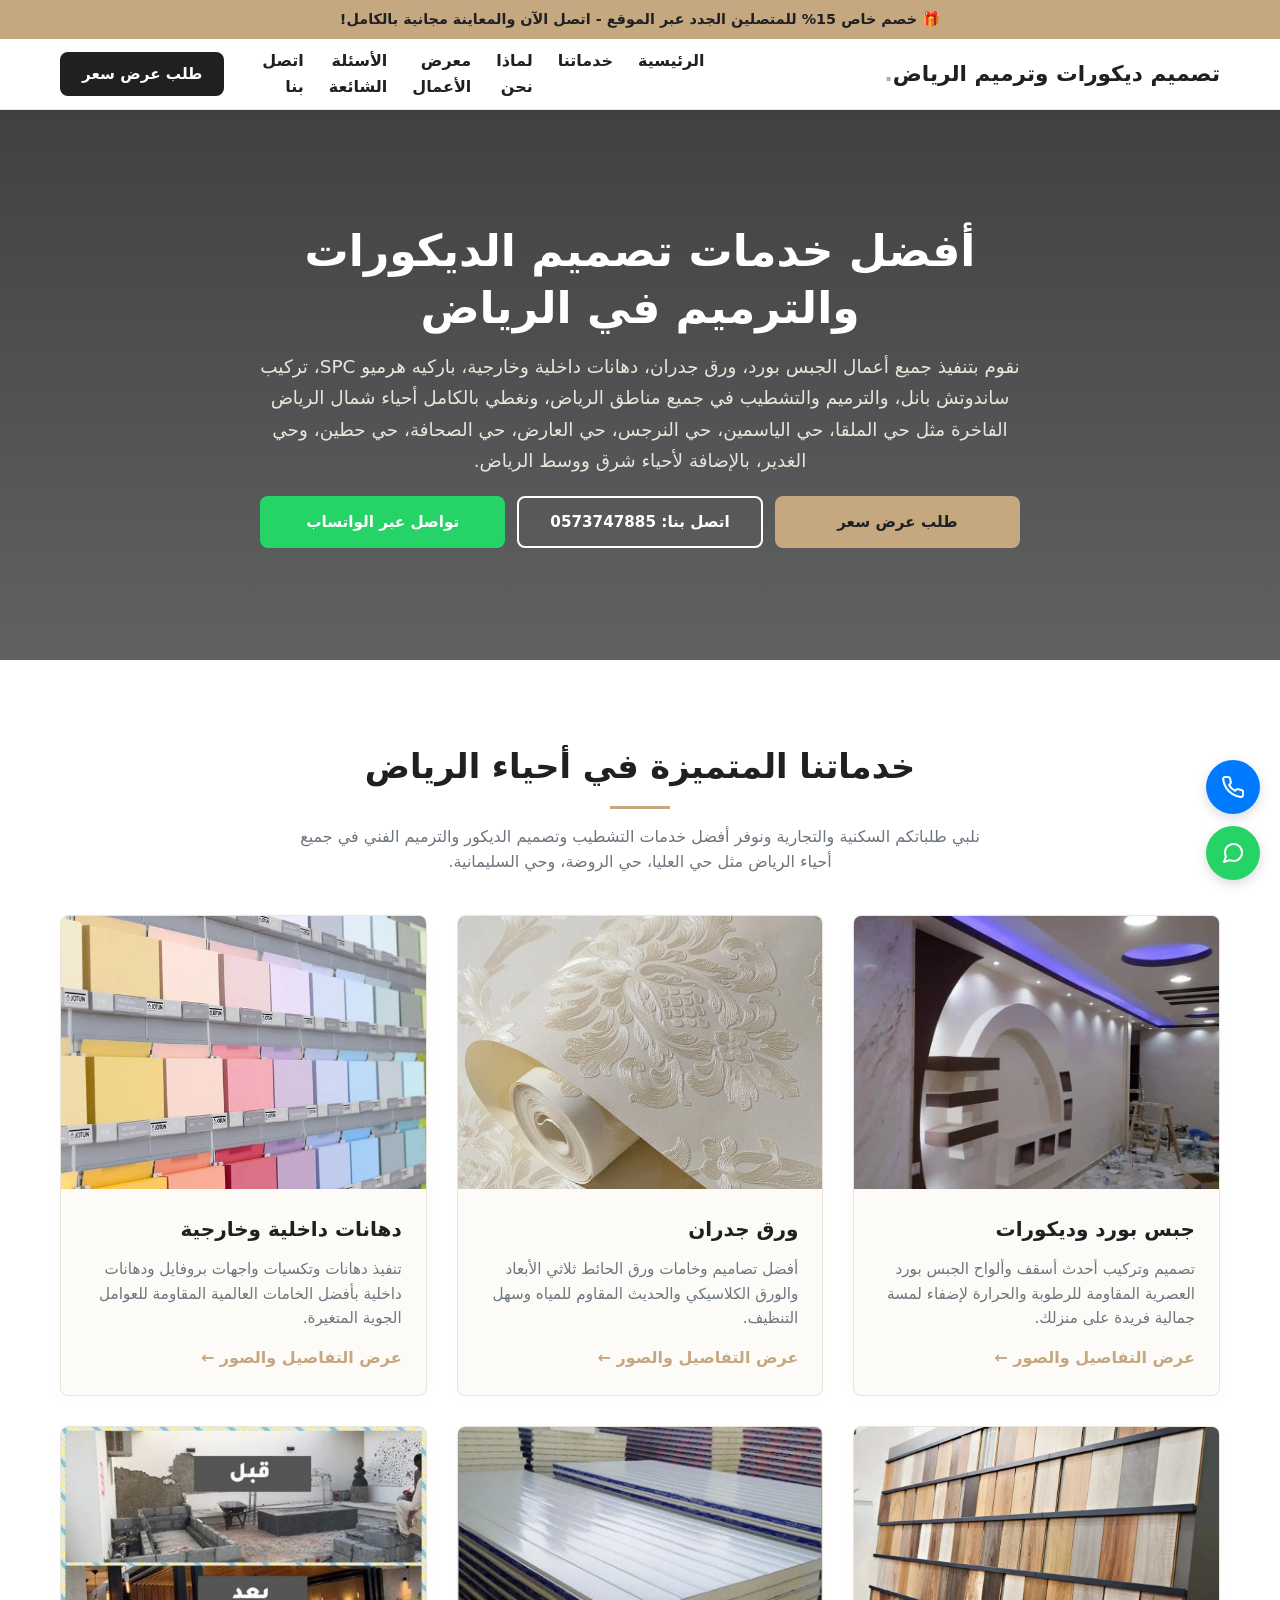
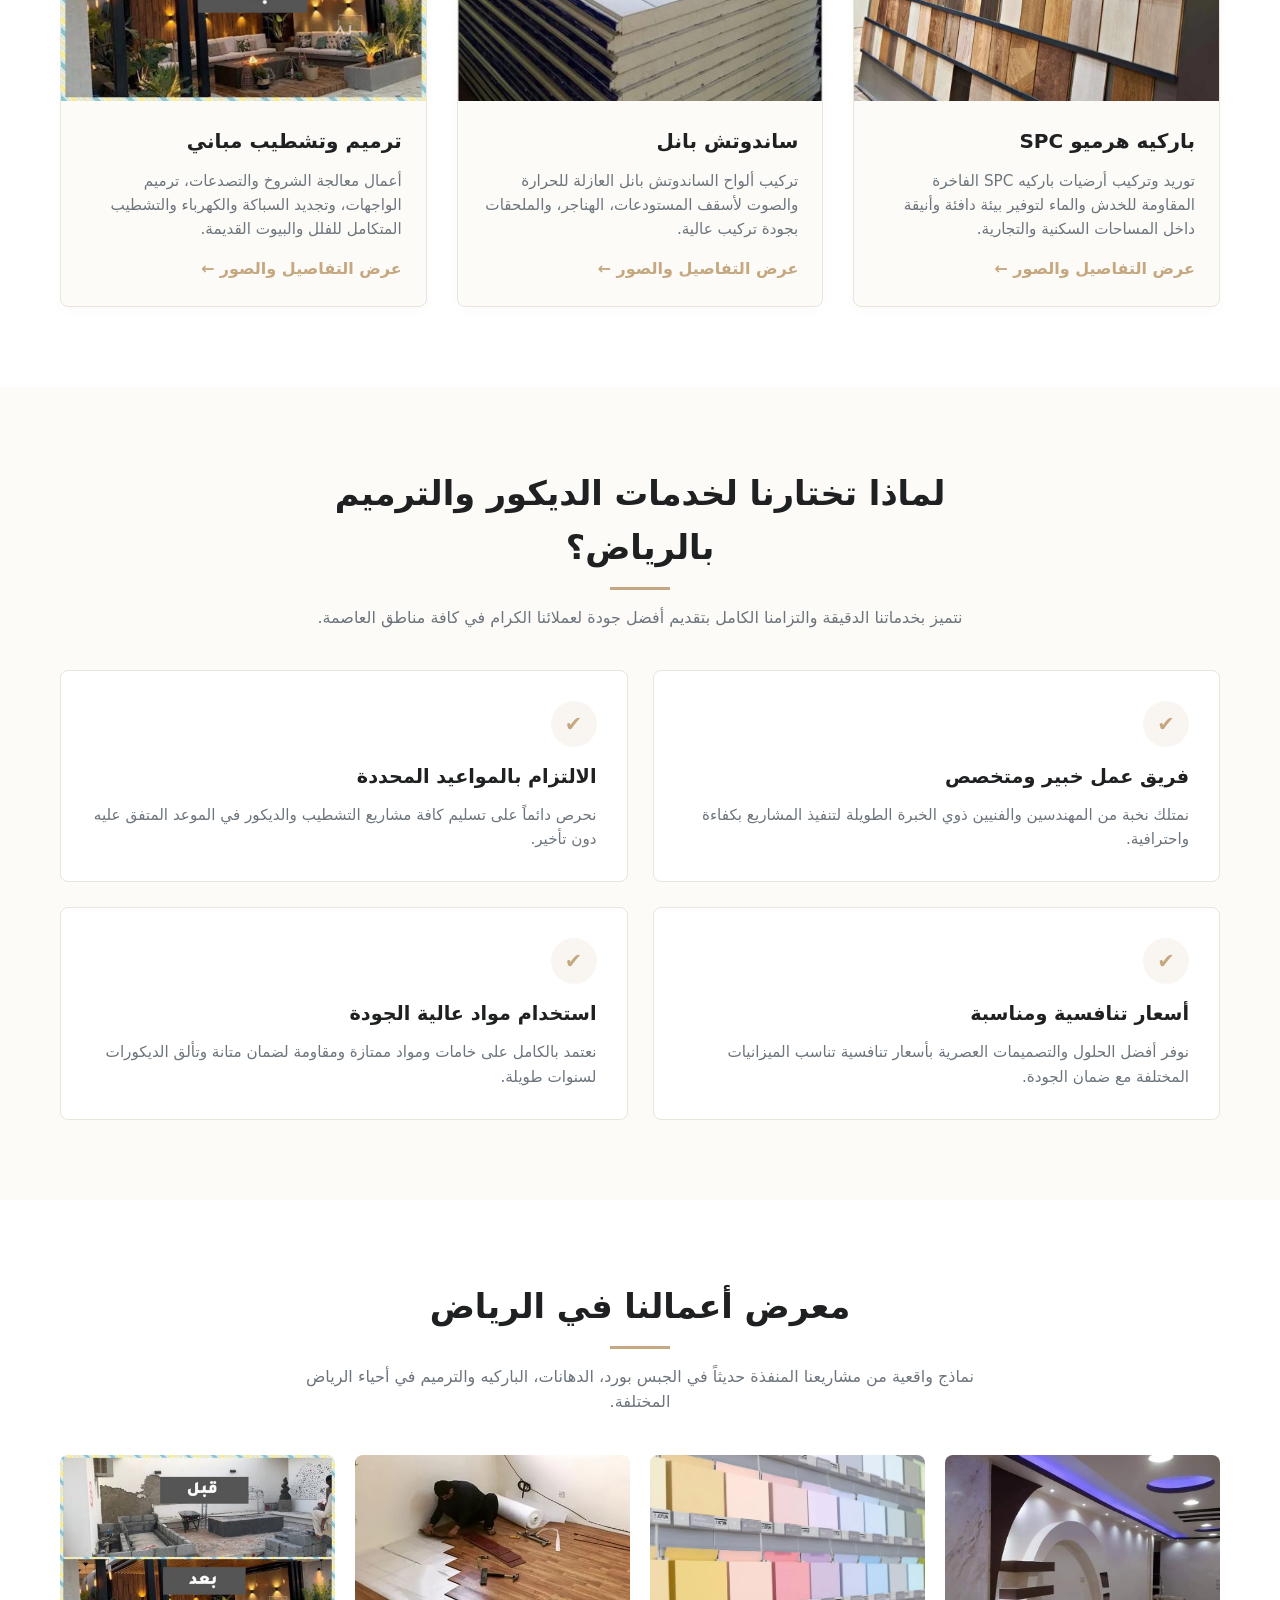
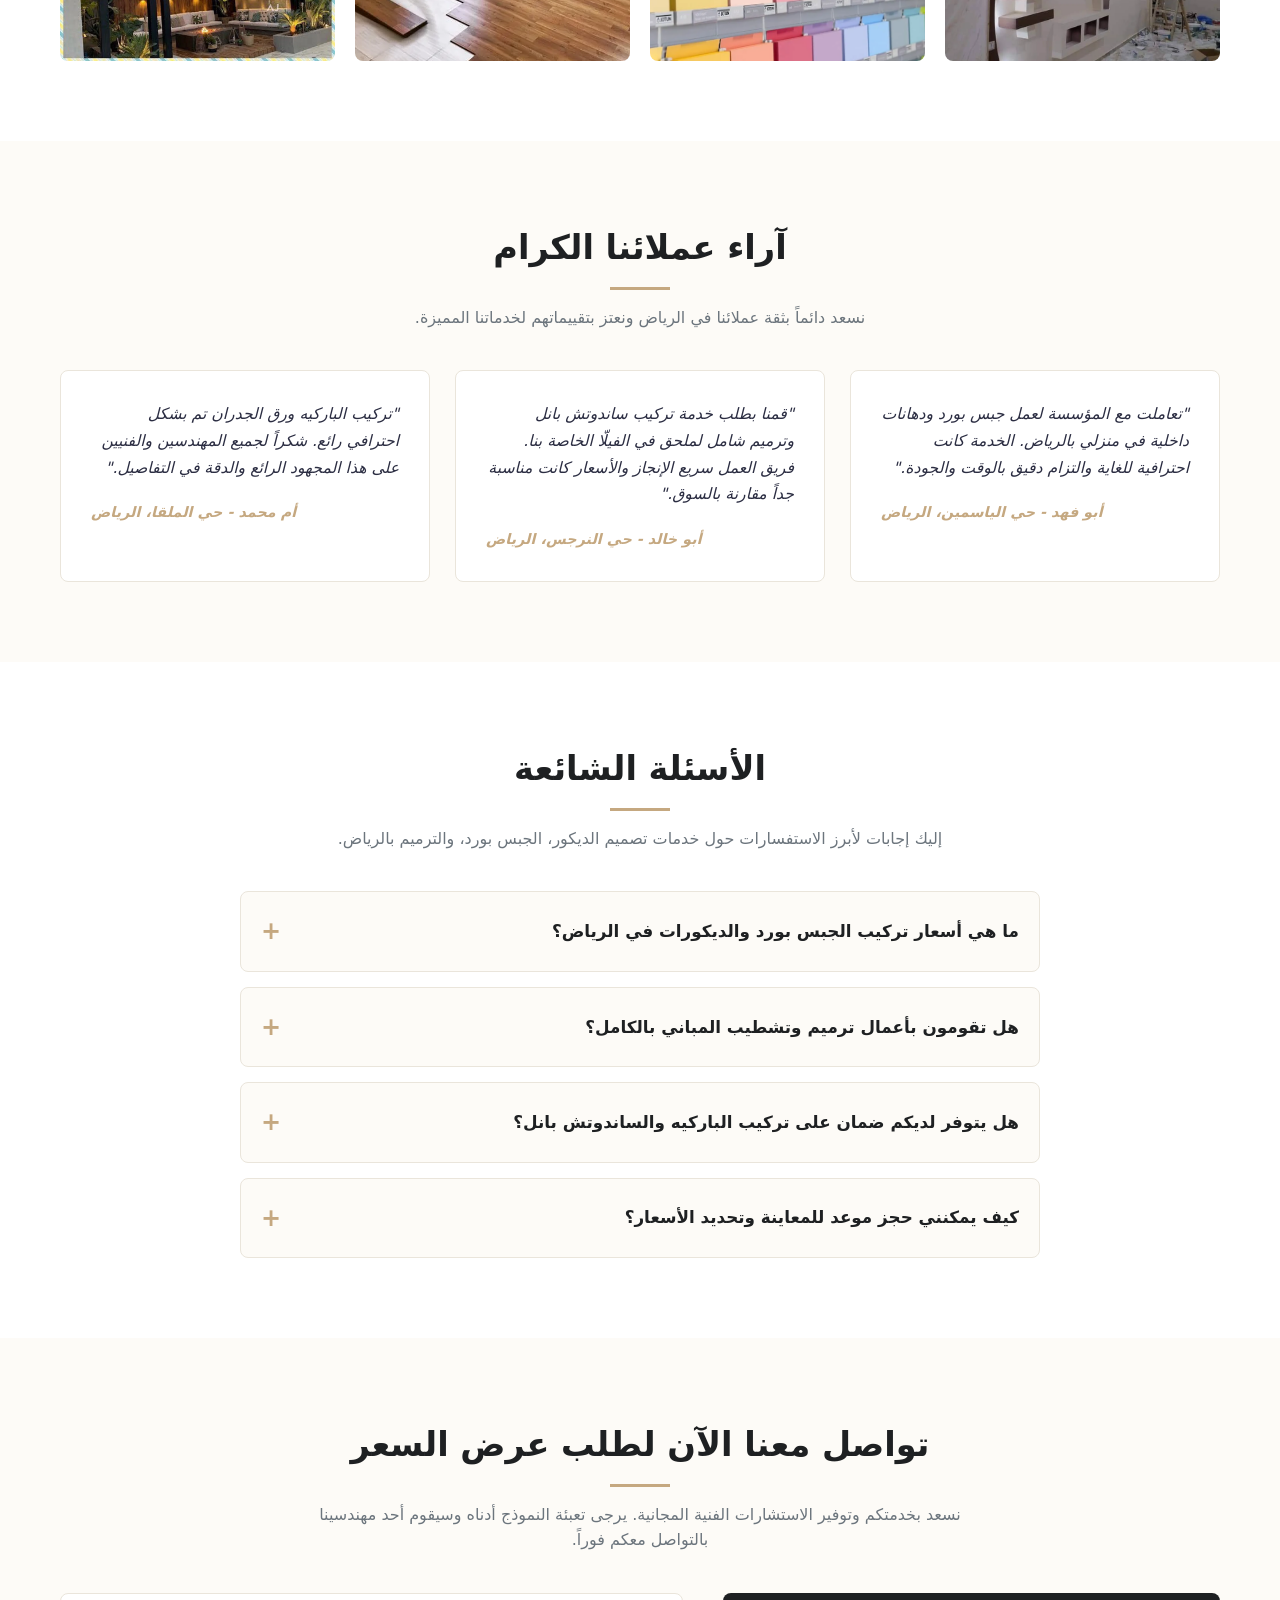
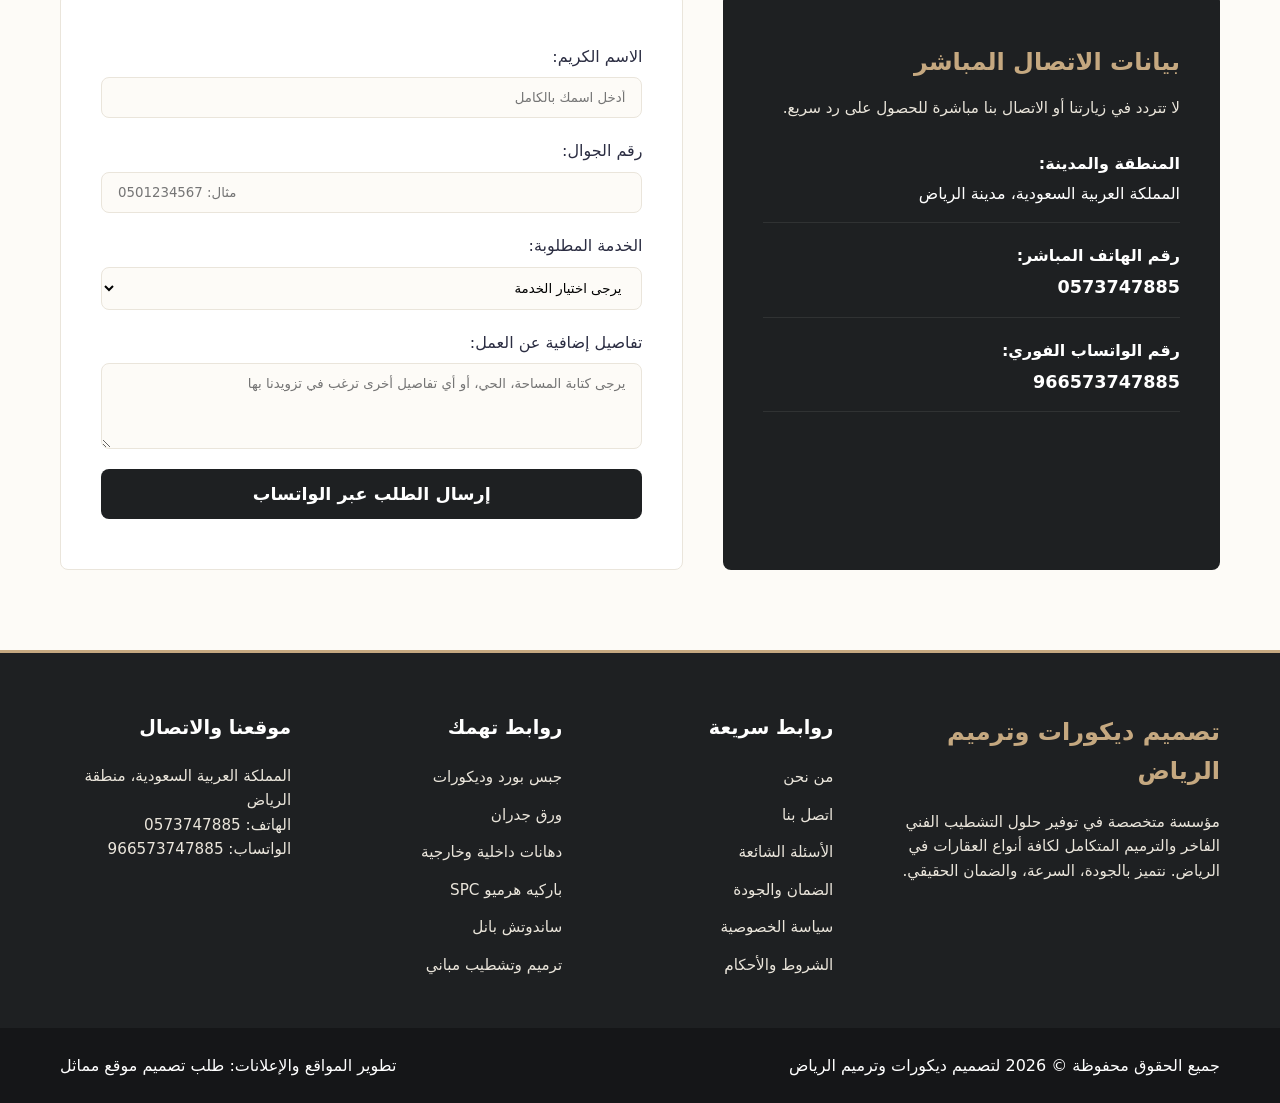
==== commit c93ad586: "Refactor index.html by removing redundant comments Removed unnecessary comments and simplified the s" ====
--- a/index.html
+++ b/index.html
@@ -12,7 +12,7 @@
   <!-- رابط الـ Canonical المطلق لضمان صحة الفهرسة ومنع المحتوى المكرر -->
   <link rel="canonical" href="https://example.com">
 
-  <!-- Open Graph / Facebook (روابط مطلقة كاملة لضمان جودة المشاركة على فيسبوك) -->
+  <!-- Open Graph / Facebook -->
   <meta property="og:type" content="website">
   <meta property="og:url" content="https://example.com">
   <meta property="og:title" content="تصميم ديكورات وترميم الرياض | جبس بورد ودهانات وتشطيبات ممتازة">
@@ -20,7 +20,7 @@
   <meta property="og:image" content="https://example.com/images/gypsum/gypsum.webp">
   <meta property="og:locale" content="ar_SA">
 
-  <!-- Twitter (روابط مطلقة لضمان ظهور الكروت بشكل سليم على منصة X) -->
+  <!-- Twitter -->
   <meta property="twitter:card" content="summary_large_image">
   <meta property="twitter:url" content="https://example.com">
   <meta property="twitter:title" content="تصميم ديكورات وترميم الرياض | جبس بورد ودهانات وتشطيبات ممتازة">
@@ -91,25 +91,10 @@
       }
     }
   </script>
-
-  <script type="application/ld+json">
-    {
-      "@context": "https://schema.org",
-      "@type": "BreadcrumbList",
-      "itemListElement": [
-        {
-          "@type": "ListItem",
-          "position": 1,
-          "name": "الرئيسية",
-          "item": "https://example.com"
-        }
-      ]
-    }
-  </script>
 </head>
 <body class="page-home">
 
-  <!-- شريط الإعلان والخصومات الترويجي أعلى الصفحة مضافاً بشكل ثابت لضمان ثبات العناصر -->
+  <!-- شريط الإعلان والخصومات الترويجي أعلى الصفحة -->
   <div class="announcement-bar" role="banner">🎁 خصم خاص 15% للمتصلين الجدد عبر الموقع - اتصل الآن والمعاينة مجانية بالكامل!</div>
 
   <!-- Header Section -->
@@ -132,7 +117,7 @@
         <ul class="nav-list">
           <li><a href="index.html" class="nav-link">الرئيسية</a></li>
           <li class="nav-item-dropdown">
-            <a href="index.html#services" class="nav-link dropdown-toggle" aria-haspopup="true" aria-expanded="false">خدماتنا</a>
+            <a href="#" class="nav-link dropdown-toggle" aria-haspopup="true" aria-expanded="false">خدماتنا <i class="fas fa-caret-down"></i></a>
             <ul class="dropdown-menu">
               <li><a href="gypsum.html" class="dropdown-item">جبس بورد وديكورات</a></li>
               <li><a href="walpaper.html" class="dropdown-item">ورق جدران</a></li>
@@ -156,11 +141,10 @@
   </header>
 
   <main>
-    <!-- Hero Section with Riyadh Neighborhood Target & Live Gypsum Background -->
+    <!-- Hero Section -->
     <section class="hero-section" aria-label="الرئيسية - ديكورات وترميم الرياض">
       <div class="hero-overlay"></div>
       
-      <!-- نظام العرض الحركي المتقاطع الفاخر المربوط بصور مستودعك الفعلية لتعمل بسلاسة مطلقة -->
       <div class="hero-image-wrapper">
         <div class="hero-slide">
           <img src="images/gypsum/gypsum.webp" alt="تصميم أسقف جبس بورد صالات فاخرة" class="hero-bg-img" width="1920" height="1080" loading="eager" fetchpriority="high" decoding="async">
@@ -177,31 +161,6 @@
         <h1 class="hero-title">أفضل خدمات تصميم الديكورات والترميم في الرياض</h1>
         <p class="hero-subtitle">نقوم بتنفيذ جميع أعمال الجبس بورد، ورق جدران، دهانات داخلية وخارجية، باركيه هرميو SPC، تركيب ساندوتش بانل، والترميم والتشطيب في جميع مناطق الرياض، ونغطي بالكامل أحياء شمال الرياض الفاخرة مثل حي الملقا، حي الياسمين، حي النرجس، حي العارض، حي الصحافة، حي حطين، وحي الغدير، بالإضافة لأحياء شرق ووسط الرياض.</p>
         
-        <!-- قسم روابط تهمك (مُحسّن تماماً للجوال والحملات الإعلانية) -->
-        <div class="quick-links-container">
-          <span class="quick-links-title">روابط تهمك لصفحات الخدمات:</span>
-          <div class="quick-links-scroll">
-            <a href="gypsum.html" class="quick-link-chip">
-              <span class="dot"></span>جبس بورد وديكورات
-            </a>
-            <a href="walpaper.html" class="quick-link-chip">
-              <span class="dot"></span>ورق جدران
-            </a>
-            <a href="painting.html" class="quick-link-chip">
-              <span class="dot"></span>دهانات داخلية وخارجية
-            </a>
-            <a href="parquet.html" class="quick-link-chip">
-              <span class="dot"></span>باركيه هرميو SPC
-            </a>
-            <a href="sandwich-panel.html" class="quick-link-chip">
-              <span class="dot"></span>ساندوتش بانل
-            </a>
-            <a href="renovation.html" class="quick-link-chip">
-              <span class="dot"></span>ترميم وتشطيب مباني
-            </a>
-          </div>
-        </div>
-
         <div class="hero-actions">
           <a href="contact-us.html" class="btn btn-primary" aria-label="اطلب عرض سعر مجاني الآن">طلب عرض سعر</a>
           <a href="tel:0573747885" class="btn btn-secondary" aria-label="اتصل بنا هاتفياً للاستفسار">
@@ -224,7 +183,7 @@
 
         <div class="services-grid">
           
-          <!-- Service Card 1 (جبس بورد - gypsum.webp) -->
+          <!-- Service Card 1 -->
           <article class="service-card">
             <a href="gypsum.html" aria-label="عرض تفاصيل الجبس بورد والديكورات">
               <div class="service-img-wrapper">
@@ -238,7 +197,7 @@
             </div>
           </article>
 
-          <!-- Service Card 2 (ورق جدران - wallpaper-1.webp) -->
+          <!-- Service Card 2 -->
           <article class="service-card">
             <a href="walpaper.html" aria-label="عرض تفاصيل ورق الجدران">
               <div class="service-img-wrapper">
@@ -252,7 +211,7 @@
             </div>
           </article>
 
-          <!-- Service Card 3 (دهانات - painting.webp) -->
+          <!-- Service Card 3 -->
           <article class="service-card">
             <a href="painting.html" aria-label="عرض تفاصيل الدهانات الداخلية والخارجية">
               <div class="service-img-wrapper">
@@ -266,7 +225,7 @@
             </div>
           </article>
 
-          <!-- Service Card 4 (باركيه - تم التعديل إلى parquet-2.webp الفعلي المرفوع بملفاتك) -->
+          <!-- Service Card 4 -->
           <article class="service-card">
             <a href="parquet.html" aria-label="عرض تفاصيل الباركيه SPC">
               <div class="service-img-wrapper">
@@ -280,7 +239,7 @@
             </div>
           </article>
 
-          <!-- Service Card 5 (ساندوتش بانل - sandwich-panel-1.webp المرفوع بملفاتك) -->
+          <!-- Service Card 5 -->
           <article class="service-card">
             <a href="sandwich-panel.html" aria-label="عرض تفاصيل الساندوتش بانل">
               <div class="service-img-wrapper">
@@ -294,7 +253,7 @@
             </div>
           </article>
 
-          <!-- Service Card 6 (ترميم - renovation.webp) -->
+          <!-- Service Card 6 -->
           <article class="service-card">
             <a href="renovation.html" aria-label="عرض تفاصيل الترميم والتشطيب">
               <div class="service-img-wrapper">
@@ -366,7 +325,6 @@
             <div class="gallery-caption">دهانات وتشطيبات داخلية</div>
           </div>
           <div class="gallery-item">
-            <!-- تم التحديث المباشر للملف الفعلي المرفوع بملفات الباركيه لديك لمنع أي تكرار -->
             <img src="images/parquet/parquet-5.webp" alt="تركيب باركيه SPC فاخر بالرياض" class="gallery-img" width="400" height="300" loading="lazy" decoding="async">
             <div class="gallery-caption">أرضيات باركيه SPC هرميو</div>
           </div>
@@ -405,7 +363,7 @@
       </div>
     </section>
 
-    <!-- FAQ Section (Accordion Layout) -->
+    <!-- FAQ Section -->
     <section id="faq" class="faq-section section-padding" aria-labelledby="faq-heading">
       <div class="container">
         <div class="section-header">
@@ -477,7 +435,6 @@
           </div>
 
           <div class="contact-form-wrapper">
-            <!-- نموذج نظيف مطور وموجه للواتساب مباشرة بدون Web3forms أو حقول مخفية زائدة -->
             <form id="quote-form" action="javascript:void(0);" class="quote-form">
               <div class="form-group">
                 <label for="client_name">الاسم الكريم:</label>
@@ -535,6 +492,18 @@
         </ul>
       </div>
 
+      <div class="footer-links">
+        <h4 class="footer-title">روابط تهمك</h4>
+        <ul class="footer-menu">
+          <li><a href="gypsum.html" class="footer-link">جبس بورد وديكورات</a></li>
+          <li><a href="walpaper.html" class="footer-link">ورق جدران</a></li>
+          <li><a href="painting.html" class="footer-link">دهانات داخلية وخارجية</a></li>
+          <li><a href="parquet.html" class="footer-link">باركيه هرميو SPC</a></li>
+          <li><a href="sandwich-panel.html" class="footer-link">ساندوتش بانل</a></li>
+          <li><a href="renovation.html" class="footer-link">ترميم وتشطيب مباني</a></li>
+        </ul>
+      </div>
+
       <div class="footer-contact">
         <h4 class="footer-title">موقعنا والاتصال</h4>
         <p class="footer-text">المملكة العربية السعودية، منطقة الرياض</p>
--- a/style.css
+++ b/style.css
@@ -1,103 +1,1112 @@
 /* ==========================================================================
-   17. تنسيق روابط الخدمات السريعة (Mobile-First Quick Links UI/UX)
+   1. المتغيرات والخطوط الأساسية (CSS Variables & Base Setup)
    ========================================================================== */
+:root {
+  --primary-color: #c5a880;        /* لون ذهبي رملي فخم */
+  --primary-hover: #b3956d;        /* ذهبي رملي داكن عند التمرير */
+  --secondary-color: #1e2022;      /* رمادي فحمى داكن */
+  --text-main: #2b2d42;            /* لون النصوص الأساسية */
+  --text-muted: #6c757d;           /* لون النصوص الثانوية */
+  --bg-light: #fdfbf7;             /* خلفية دافئة مائلة للبيج */
+  --bg-white: #ffffff;             /* خلفية بيضاء */
+  --border-color: #eae5db;         /* لون الحدود المتناسق مع الذهبي */
+  --success-color: #25d366;        /* لون الواتساب والمؤشرات الإيجابية */
+  --phone-color: #007bff;          /* لون الاتصال الهاتفي */
+  
+  --font-family: system-ui, -apple-system, BlinkMacSystemFont, "Segoe UI", Roboto, "Helvetica Neue", Arial, sans-serif;
+  --transition-smooth: all 0.3s cubic-bezier(0.4, 0, 0.2, 1);
+  --border-radius: 8px;
+  --container-padding: 20px;
+}
+
+/* إعادة تعيين افتراضية مخصصة للأداء المرتفع ومنع الالتفاف */
+*, *::before, *::after {
+  box-sizing: border-box;
+  margin: 0;
+  padding: 0;
+}
+
+html {
+  scroll-behavior: smooth;
+  font-size: 16px;
+  -webkit-text-size-adjust: 100%;
+}
+
+body {
+  font-family: var(--font-family);
+  background-color: var(--bg-light);
+  color: var(--text-main);
+  line-height: 1.6;
+  direction: rtl;
+  text-align: right;
+  overflow-x: hidden;
+  width: 100%;
+  max-width: 100%;
+}
+
+img {
+  max-width: 100%;
+  height: auto;
+  display: block;
+}
+
+a {
+  color: inherit;
+  text-decoration: none;
+  transition: var(--transition-smooth);
+}
+
+button, input, select, textarea {
+  font-family: inherit;
+}
+
+ul, ol {
+  list-style: none;
+}
+
+.container {
+  width: 100%;
+  padding-right: var(--container-padding);
+  padding-left: var(--container-padding);
+  margin-right: auto;
+  margin-left: auto;
+  max-width: 1200px;
+}
+
+.section-padding {
+  padding: 60px 0;
+}
+
+/* ==========================================================================
+   2. أزرار التواصل العائمة ودعم آيفون والرجوع للأعلى
+   ========================================================================== */
+.floating-actions {
+  position: fixed;
+  bottom: 20px;
+  bottom: calc(20px + env(safe-area-inset-bottom));
+  right: 20px;
+  z-index: 1000;
+  display: flex;
+  flex-direction: column;
+  gap: 12px;
+}
+
+.float-btn {
+  display: flex;
+  align-items: center;
+  justify-content: center;
+  width: 54px;
+  height: 54px;
+  border-radius: 50%;
+  color: var(--bg-white);
+  box-shadow: 0 4px 12px rgba(0, 0, 0, 0.15);
+  transition: var(--transition-smooth);
+  position: relative;
+}
+
+.float-btn .btn-text {
+  position: absolute;
+  right: 60px;
+  background-color: var(--secondary-color);
+  color: var(--bg-white);
+  padding: 6px 12px;
+  border-radius: 4px;
+  font-size: 0.85rem;
+  font-weight: bold;
+  white-space: nowrap;
+  opacity: 0;
+  visibility: hidden;
+  transition: var(--transition-smooth);
+  box-shadow: 0 2px 8px rgba(0, 0, 0, 0.1);
+  transform: translateX(-10px);
+}
+
+.float-btn:hover .btn-text {
+  opacity: 1;
+  visibility: visible;
+  transform: translateX(0);
+}
+
+.float-phone { background-color: var(--phone-color); }
+.float-whatsapp { background-color: var(--success-color); }
+
+.float-btn:hover {
+  transform: translateY(-5px) scale(1.05);
+}
+
+.float-btn svg {
+  width: 24px;
+  height: 24px;
+  stroke: currentColor;
+}
+
+.scroll-top-btn {
+  position: fixed;
+  bottom: 20px;
+  bottom: calc(20px + env(safe-area-inset-bottom));
+  left: 20px;
+  z-index: 1000;
+  width: 50px;
+  height: 50px;
+  border-radius: 50%;
+  background-color: var(--secondary-color);
+  color: var(--bg-white);
+  display: flex;
+  align-items: center;
+  justify-content: center;
+  box-shadow: 0 4px 12px rgba(0, 0, 0, 0.15);
+  cursor: pointer;
+  border: none;
+  opacity: 0;
+  visibility: hidden;
+  will-change: transform, opacity;
+  transition: opacity 0.3s, transform 0.3s;
+}
+
+.scroll-top-btn.show {
+  opacity: 1;
+  visibility: visible;
+}
+
+.scroll-top-btn svg {
+  width: 24px;
+  height: 24px;
+  stroke: currentColor;
+  stroke-width: 2.5;
+}
+
+.announcement-bar {
+  background-color: var(--primary-color);
+  color: var(--secondary-color);
+  text-align: center;
+  padding: 8px 15px;
+  font-size: 0.9rem;
+  font-weight: 800;
+  position: relative;
+  z-index: 1001;
+}
+
+/* ==========================================================================
+   3. الهيدر والتنقل (Sticky Header & Navigation)
+   ========================================================================== */
+.main-header {
+  position: sticky;
+  top: 0;
+  z-index: 999;
+  background-color: rgba(255, 255, 255, 0.98);
+  backdrop-filter: blur(8px);
+  -webkit-backdrop-filter: blur(8px);
+  border-bottom: 1px solid var(--border-color);
+  box-shadow: 0 2px 10px rgba(0, 0, 0, 0.02);
+}
+
+.header-container {
+  display: flex;
+  align-items: center;
+  justify-content: space-between;
+  height: 70px;
+  padding: 0 var(--container-padding);
+  max-width: 1200px;
+  margin: 0 auto;
+}
+
+.logo-text {
+  font-size: 1.35rem;
+  font-weight: 800;
+  color: var(--secondary-color);
+}
+
+.logo-text::after {
+  content: '.';
+  color: var(--primary-color);
+}
+
+/* القائمة للجوال والتبديل */
+.nav-menu {
+  position: fixed;
+  top: 70px;
+  right: -100%;
+  width: 80%;
+  max-width: 300px;
+  height: calc(100vh - 70px);
+  background-color: var(--bg-white);
+  box-shadow: -4px 0 15px rgba(0, 0, 0, 0.05);
+  transition: var(--transition-smooth);
+  overflow-y: auto;
+  z-index: 998;
+}
+
+.nav-menu.nav-active {
+  right: 0;
+}
+
+.nav-list {
+  display: flex;
+  flex-direction: column;
+  padding: 30px var(--container-padding);
+  gap: 20px;
+}
+
+.nav-link {
+  font-size: 1.1rem;
+  font-weight: 600;
+  color: var(--secondary-color);
+  display: block;
+  padding: 8px 0;
+}
+
+.nav-link:hover {
+  color: var(--primary-color);
+}
+
+.menu-toggle {
+  display: flex;
+  flex-direction: column;
+  justify-content: space-between;
+  width: 26px;
+  height: 20px;
+  background: transparent;
+  border: none;
+  cursor: pointer;
+  z-index: 1000;
+}
+
+.menu-toggle .bar {
+  width: 100%;
+  height: 3px;
+  background-color: var(--secondary-color);
+  border-radius: 2px;
+  transition: var(--transition-smooth);
+  transform-origin: left center;
+}
+
+.menu-toggle[aria-expanded="true"] .bar:nth-child(1) { transform: rotate(45deg); }
+.menu-toggle[aria-expanded="true"] .bar:nth-child(2) { opacity: 0; width: 0; }
+.menu-toggle[aria-expanded="true"] .bar:nth-child(3) { transform: rotate(-45deg); }
+
+.header-cta { display: none; }
+
+/* ==========================================================================
+   4. قسم البانر الرئيسي وحركة السلايدر الانسيابية
+   ========================================================================== */
+.hero-section {
+  position: relative;
+  height: 550px; /* تحديد طول ثابت متناسق لتفادي تغير الطول التلقائي للجوال */
+  display: flex;
+  align-items: center;
+  justify-content: center;
+  overflow: hidden;
+  color: var(--bg-white);
+  padding: 40px var(--container-padding);
+  text-align: center;
+}
+
+.hero-image-wrapper {
+  position: absolute;
+  top: 0;
+  left: 0;
+  width: 100%;
+  height: 100%;
+  z-index: 1;
+  overflow: hidden;
+}
+
+/* حركة تداخل ناعمة دائرية بدون شاشة سوداء أو تقطيع */
+.hero-slide {
+  position: absolute;
+  top: 0;
+  left: 0;
+  width: 100%;
+  height: 100%;
+  opacity: 0;
+  z-index: 1;
+  animation: smoothSlideshow 15s infinite linear;
+}
+
+.hero-slide:nth-child(1) { animation-delay: 0s; }
+.hero-slide:nth-child(2) { animation-delay: 5s; }
+.hero-slide:nth-child(3) { animation-delay: 10s; }
+
+@keyframes smoothSlideshow {
+  0% {
+    opacity: 0;
+    transform: scale(1.03);
+  }
+  8% {
+    opacity: 1;
+  }
+  33.33% {
+    opacity: 1;
+  }
+  41.33% {
+    opacity: 0;
+    transform: scale(1);
+  }
+  100% {
+    opacity: 0;
+  }
+}
+
+.hero-bg-img {
+  width: 100%;
+  height: 100%;
+  object-fit: cover;
+  object-position: center;
+}
+
+.hero-overlay {
+  position: absolute;
+  top: 0;
+  left: 0;
+  right: 0;
+  bottom: 0;
+  background: linear-gradient(to bottom, rgba(30, 32, 34, 0.85), rgba(30, 32, 34, 0.7));
+  z-index: 2;
+}
+
+.hero-content {
+  position: relative;
+  z-index: 3;
+  max-width: 800px;
+}
+
+.hero-title {
+  font-size: 2rem;
+  font-weight: 800;
+  line-height: 1.3;
+  margin-bottom: 15px;
+  color: var(--bg-white);
+}
+
+.hero-subtitle {
+  font-size: 1.05rem;
+  line-height: 1.7;
+  margin-bottom: 20px;
+  color: #eae5db;
+}
+
+/* أزرار الخدمات السريعة (روابط تهمك) */
 .quick-links-container {
-  margin: 25px auto 15px auto;
+  margin: 15px auto;
   width: 100%;
-  max-width: 750px;
-  display: flex;
-  flex-direction: column;
+  text-align: center;
+  z-index: 10;
+  position: relative;
+}
+
+.quick-links-title {
+  font-size: 0.85rem;
+  color: #eae5db;
+  font-weight: 700;
+  margin-bottom: 8px;
+  display: block;
+}
+
+.quick-links-scroll {
+  display: flex;
+  justify-content: center;
+  flex-wrap: wrap;
+  gap: 8px;
+  padding: 0 10px;
+}
+
+.quick-link-chip {
+  background-color: rgba(30, 32, 34, 0.85);
+  backdrop-filter: blur(5px);
+  -webkit-backdrop-filter: blur(5px);
+  color: #fff;
+  border: 1px solid rgba(197, 168, 128, 0.4);
+  padding: 6px 12px;
+  border-radius: 20px;
+  font-size: 0.78rem;
+  font-weight: 700;
+  display: inline-flex;
   align-items: center;
+  gap: 5px;
+  min-height: 35px;
+}
+
+.quick-link-chip .dot {
+  width: 6px;
+  height: 6px;
+  background-color: var(--primary-color);
+  border-radius: 50%;
+}
+
+.quick-link-chip:active, .quick-link-chip:hover {
+  background-color: var(--primary-color);
+  color: var(--secondary-color);
+  border-color: var(--primary-color);
+}
+
+.hero-actions {
+  display: flex;
+  flex-direction: column;
   gap: 12px;
+  width: 100%;
+  max-width: 400px;
+  margin: 0 auto;
+}
+
+/* الأزرار العامة */
+.btn {
+  display: inline-flex;
+  align-items: center;
+  justify-content: center;
+  padding: 12px 24px;
+  font-size: 0.95rem;
+  font-weight: 700;
+  border-radius: var(--border-radius);
+  border: 2px solid transparent;
+  cursor: pointer;
+  transition: var(--transition-smooth);
+  width: 100%;
+}
+
+.btn-primary {
+  background-color: var(--primary-color);
+  color: var(--secondary-color);
+}
+
+.btn-primary:hover { background-color: var(--primary-hover); }
+
+.btn-secondary {
+  background-color: transparent;
+  border-color: var(--bg-white);
+  color: var(--bg-white);
+}
+
+.btn-secondary:hover {
+  background-color: var(--bg-white);
+  color: var(--secondary-color);
+}
+
+.btn-whatsapp {
+  background-color: var(--success-color);
+  color: var(--bg-white);
+}
+
+/* ==========================================================================
+   5. ترويسة الأقسام والخدمات ومعرض الأعمال
+   ========================================================================== */
+.section-header {
+  text-align: center;
+  max-width: 700px;
+  margin: 0 auto 40px auto;
+}
+
+.section-title {
+  font-size: 1.75rem;
+  font-weight: 800;
+  color: var(--secondary-color);
+  margin-bottom: 15px;
   position: relative;
-  z-index: 10;
-}
-
-.quick-links-title {
-  font-size: 0.95rem;
-  font-weight: 800;
-  color: #eae5db;
-  text-shadow: 1px 1px 2px rgba(0, 0, 0, 0.5);
-  position: relative;
-  display: inline-block;
-  padding-bottom: 2px;
-}
-
-.quick-links-title::after {
+  padding-bottom: 15px;
+}
+
+.section-title::after {
   content: '';
   position: absolute;
   bottom: 0;
-  left: 10%;
-  right: 10%;
-  height: 1px;
+  left: 50%;
+  transform: translateX(-50%);
+  width: 60px;
+  height: 3px;
   background-color: var(--primary-color);
-  opacity: 0.7;
-}
-
-/* شريط تمرير أفقي ناعم جداً ومناسب للمس بالجوال */
-.quick-links-scroll {
-  display: flex;
-  gap: 10px;
+}
+
+.section-description {
+  font-size: 1rem;
+  color: var(--text-muted);
+}
+
+.services-section { background-color: var(--bg-white); }
+
+.services-grid {
+  display: grid;
+  grid-template-columns: 1fr;
+  gap: 30px;
+}
+
+.service-card {
+  background-color: var(--bg-light);
+  border-radius: var(--border-radius);
+  overflow: hidden;
+  box-shadow: 0 4px 15px rgba(0, 0, 0, 0.02);
+  transition: var(--transition-smooth);
+  border: 1px solid var(--border-color);
+}
+
+.service-img-wrapper {
+  position: relative;
+  aspect-ratio: 4 / 3;
+  overflow: hidden;
+}
+
+.service-img {
   width: 100%;
-  overflow-x: auto;
-  padding: 8px var(--container-padding);
-  scrollbar-width: none; /* إخفاء شريط التمرير على فايرفوكس */
-  -webkit-overflow-scrolling: touch; /* تمرير مرن وسريع على آيفون وسفاري */
-  justify-content: flex-start;
-}
-
-/* إخفاء شريط التمرير على متصفحات كروم وإيدج وسفاري */
-.quick-links-scroll::-webkit-scrollbar {
+  height: 100%;
+  object-fit: cover;
+  transition: var(--transition-smooth);
+}
+
+.service-card:hover .service-img { transform: scale(1.04); }
+
+.service-body { padding: 24px; }
+
+.service-title {
+  font-size: 1.25rem;
+  font-weight: 700;
+  color: var(--secondary-color);
+  margin-bottom: 12px;
+}
+
+.service-text {
+  font-size: 0.95rem;
+  color: var(--text-muted);
+  line-height: 1.6;
+}
+
+/* لماذا نحن */
+.why-us-section { background-color: var(--bg-light); }
+
+.features-grid {
+  display: grid;
+  grid-template-columns: 1fr;
+  gap: 25px;
+}
+
+.feature-item {
+  background-color: var(--bg-white);
+  padding: 30px;
+  border-radius: var(--border-radius);
+  border: 1px solid var(--border-color);
+}
+
+.feature-icon {
+  font-size: 1.3rem;
+  color: var(--primary-color);
+  margin-bottom: 15px;
+  background-color: rgba(197, 168, 128, 0.1);
+  width: 46px;
+  height: 46px;
+  display: flex;
+  align-items: center;
+  justify-content: center;
+  border-radius: 50%;
+}
+
+.feature-title {
+  font-size: 1.2rem;
+  font-weight: 700;
+  color: var(--secondary-color);
+  margin-bottom: 10px;
+}
+
+.feature-text {
+  font-size: 0.95rem;
+  color: var(--text-muted);
+}
+
+/* معرض الأعمال */
+.gallery-section { background-color: var(--bg-white); }
+
+.gallery-grid {
+  display: grid;
+  grid-template-columns: 1fr;
+  gap: 20px;
+}
+
+.gallery-item {
+  position: relative;
+  border-radius: var(--border-radius);
+  overflow: hidden;
+  aspect-ratio: 4 / 3;
+}
+
+.gallery-img {
+  width: 100%;
+  height: 100%;
+  object-fit: cover;
+  transition: var(--transition-smooth);
+}
+
+.gallery-caption {
+  position: absolute;
+  bottom: 0;
+  left: 0;
+  right: 0;
+  background: linear-gradient(to top, rgba(30, 32, 34, 0.9), rgba(30, 32, 34, 0));
+  color: var(--bg-white);
+  padding: 20px;
+  font-size: 1.05rem;
+  font-weight: 700;
+  transform: translateY(100%);
+  transition: var(--transition-smooth);
+}
+
+.gallery-item:hover .gallery-img { transform: scale(1.05); }
+.gallery-item:hover .gallery-caption { transform: translateY(0); }
+
+/* آراء العملاء والأسئلة الشائعة */
+.testimonials-section { background-color: var(--bg-light); }
+
+.testimonials-grid {
+  display: grid;
+  grid-template-columns: 1fr;
+  gap: 25px;
+}
+
+.testimonial-card {
+  background-color: var(--bg-white);
+  padding: 30px;
+  border-radius: var(--border-radius);
+  border: 1px solid var(--border-color);
+}
+
+.testimonial-text {
+  font-size: 0.98rem;
+  font-style: italic;
+  color: var(--text-main);
+  line-height: 1.7;
+  margin-bottom: 20px;
+}
+
+.testimonial-author {
+  font-size: 0.9rem;
+  font-weight: 700;
+  color: var(--primary-color);
+  display: block;
+  text-align: left;
+}
+
+.faq-section { background-color: var(--bg-white); }
+
+.faq-accordion-wrapper {
+  max-width: 800px;
+  margin: 0 auto;
+  display: flex;
+  flex-direction: column;
+  gap: 15px;
+}
+
+.faq-item {
+  background-color: var(--bg-light);
+  border: 1px solid var(--border-color);
+  border-radius: var(--border-radius);
+  overflow: hidden;
+}
+
+.faq-question {
+  padding: 20px;
+  font-size: 1.05rem;
+  font-weight: 700;
+  color: var(--secondary-color);
+  cursor: pointer;
+  display: flex;
+  justify-content: space-between;
+  align-items: center;
+}
+
+.faq-question::after {
+  content: '+';
+  font-size: 1.5rem;
+  color: var(--primary-color);
+}
+
+.faq-item[open] .faq-question::after { content: '−'; }
+
+.faq-answer {
+  padding: 0 20px 20px 20px;
+  border-top: 1px solid var(--border-color);
+  background-color: var(--bg-white);
+  color: var(--text-muted);
+}
+
+/* النموذج واتصل بنا */
+.contact-section { background-color: var(--bg-light); }
+
+.contact-layout {
+  display: flex;
+  flex-direction: column;
+  gap: 40px;
+}
+
+.contact-info {
+  background-color: var(--secondary-color);
+  color: var(--bg-white);
+  padding: 40px 30px;
+  border-radius: var(--border-radius);
+}
+
+.info-title {
+  font-size: 1.5rem;
+  font-weight: 800;
+  color: var(--primary-color);
+  margin-bottom: 15px;
+}
+
+.info-desc {
+  font-size: 0.95rem;
+  color: #eae5db;
+  margin-bottom: 30px;
+}
+
+.info-details {
+  display: flex;
+  flex-direction: column;
+  gap: 20px;
+}
+
+.info-block {
+  display: flex;
+  flex-direction: column;
+  gap: 5px;
+  border-bottom: 1px solid rgba(255, 255, 255, 0.08);
+  padding-bottom: 15px;
+}
+
+.info-link {
+  font-size: 1.1rem;
+  font-weight: 600;
+  color: var(--bg-white);
+}
+
+.contact-form-wrapper {
+  background-color: var(--bg-white);
+  padding: 35px 25px;
+  border-radius: var(--border-radius);
+  border: 1px solid var(--border-color);
+}
+
+.quote-form {
+  display: flex;
+  flex-direction: column;
+  gap: 20px;
+}
+
+.form-group {
+  display: flex;
+  flex-direction: column;
+  gap: 8px;
+}
+
+.form-input {
+  width: 100%;
+  padding: 12px 16px;
+  border: 1px solid var(--border-color);
+  border-radius: var(--border-radius);
+  background-color: var(--bg-light);
+}
+
+.btn-submit-form {
+  background-color: var(--secondary-color);
+  color: var(--bg-white);
+  border: none;
+  padding: 15px;
+  font-size: 1.1rem;
+  font-weight: 700;
+  cursor: pointer;
+  border-radius: var(--border-radius);
+}
+
+/* الفوتر */
+.main-footer {
+  background-color: var(--secondary-color);
+  color: var(--bg-white);
+  padding: 60px 0 0 0;
+  border-top: 3px solid var(--primary-color);
+}
+
+.footer-container {
+  display: flex;
+  flex-direction: column;
+  gap: 40px;
+}
+
+.footer-logo {
+  font-size: 1.5rem;
+  font-weight: 800;
+  color: var(--primary-color);
+  display: block;
+  margin-bottom: 20px;
+}
+
+.footer-about {
+  font-size: 0.95rem;
+  color: #eae5db;
+}
+
+.footer-title {
+  font-size: 1.2rem;
+  font-weight: 700;
+  color: var(--bg-white);
+  margin-bottom: 20px;
+}
+
+.footer-menu {
+  display: flex;
+  flex-direction: column;
+  gap: 12px;
+}
+
+.footer-link {
+  font-size: 0.95rem;
+  color: #eae5db;
+}
+
+.footer-text {
+  font-size: 0.95rem;
+  color: #eae5db;
+}
+
+.footer-bottom {
+  background-color: #151618;
+  padding: 25px 0;
+  margin-top: 50px;
+}
+
+.bottom-bar {
+  display: flex;
+  flex-direction: column;
+  align-items: center;
+  gap: 15px;
+}
+
+#toast-container {
+  position: fixed;
+  top: 20px;
+  left: 50%;
+  transform: translateX(-50%) translateY(-20px);
+  background-color: var(--secondary-color);
+  color: var(--bg-white);
+  padding: 12px 24px;
+  border-radius: var(--border-radius);
+  z-index: 10000;
+  font-weight: 700;
+  opacity: 0;
+  transition: opacity 0.3s, transform 0.3s;
+}
+
+#toast-container.show {
+  opacity: 1;
+  transform: translateX(-50%) translateY(0);
+}
+
+/* ==========================================================================
+   6. تنسيقات القائمة المنسدلة للخدمات (Dropdown Menu Styles)
+   ========================================================================== */
+.nav-item-dropdown {
+  position: relative;
+}
+
+.dropdown-menu {
+  position: absolute;
+  top: 100%;
+  right: 0;
+  background-color: var(--bg-white);
+  border: 1px solid var(--border-color);
+  border-radius: var(--border-radius);
+  box-shadow: 0 8px 24px rgba(30, 32, 34, 0.12);
   display: none;
-}
-
-/* تصميم الرقاقات الفردية (Chips) */
-.quick-link-chip {
-  background-color: rgba(30, 32, 34, 0.75); /* رمادي فخمي داكن وشفاف لتجاوز تباين خلفية الهيرو الحركية */
-  backdrop-filter: blur(8px);
-  -webkit-backdrop-filter: blur(8px);
-  color: var(--bg-white);
-  border: 1px solid rgba(197, 168, 128, 0.4); /* تباين خفيف متناسق مع اللون الذهبي الرملي */
-  padding: 10px 18px;
-  border-radius: 50px;
-  font-size: 0.88rem;
+  min-width: 220px;
+  z-index: 1000;
+  padding: 10px 0;
+  transform: translateY(10px);
+  opacity: 0;
+  transition: opacity 0.3s, transform 0.3s;
+}
+
+.dropdown-menu.show {
+  display: block;
+  opacity: 1;
+  transform: translateY(0);
+}
+
+.dropdown-item {
+  display: block;
+  padding: 10px 20px;
+  color: var(--text-main);
+  font-size: 0.95rem;
   font-weight: 700;
-  white-space: nowrap;
-  display: inline-flex;
-  align-items: center;
-  gap: 8px;
-  transition: var(--transition-smooth);
-  min-height: 44px; /* مساحة تلامس ممتازة ومطابقة لمعايير جوجل وإمكانية الوصول */
-  box-shadow: 0 4px 10px rgba(0, 0, 0, 0.15);
-}
-
-/* نقطة دلالية ملونة بجانب كل خدمة */
-.quick-link-chip .dot {
-  width: 7px;
-  height: 7px;
-  background-color: var(--primary-color);
-  border-radius: 50%;
-  display: inline-block;
-}
-
-/* تأثير التمرير والنقر التفاعلي */
-.quick-link-chip:hover, .quick-link-chip:active {
-  background-color: var(--primary-color);
-  color: var(--secondary-color);
-  border-color: var(--primary-color);
-  transform: translateY(-2px);
-  box-shadow: 0 6px 15px rgba(197, 168, 128, 0.3);
-}
-
-.quick-link-chip:hover .dot, .quick-link-chip:active .dot {
-  background-color: var(--secondary-color);
-}
-
-/* تحويل التمرير الأفقي إلى شبكة مرنة متناسقة في شاشات الحواسيب والأجهزة الكبيرة */
+  text-align: right;
+}
+
+.dropdown-item:hover {
+  background-color: var(--bg-light);
+  color: var(--primary-color);
+  padding-right: 25px;
+}
+
+/* ==========================================================================
+   7. تجربة مستخدم متكاملة للأجهزة الذكية والجوال (Responsive Styles)
+   ========================================================================== */
+
+@media (max-width: 767px) {
+  .section-padding {
+    padding: 35px 0;
+  }
+
+  .hero-section {
+    height: 480px; /* طول متناسق يمنع تمدد الصورة الخلفية وتغير حجمها أفقياً ورأسياً */
+    padding: 20px 10px;
+  }
+
+  .hero-title {
+    font-size: 1.45rem !important;
+    margin-bottom: 10px !important;
+  }
+
+  .hero-subtitle {
+    font-size: 0.82rem !important;
+    margin-bottom: 15px !important;
+    line-height: 1.6 !important;
+  }
+
+  .hero-actions {
+    gap: 8px !important;
+    max-width: 100%;
+  }
+
+  .hero-actions .btn {
+    padding: 10px 15px !important;
+    font-size: 0.82rem !important;
+    min-height: 44px;
+  }
+
+  /* عرض الخدمات: صورتين متلاصقتين في الصف الواحد بنسق ملموم وجذاب */
+  .services-grid {
+    display: grid !important;
+    grid-template-columns: repeat(2, 1fr) !important;
+    gap: 10px !important;
+    padding: 0 5px;
+  }
+
+  .service-card {
+    border-radius: 6px !important;
+    box-shadow: 0 2px 8px rgba(0,0,0,0.03) !important;
+  }
+
+  .service-body {
+    padding: 10px !important;
+  }
+
+  .service-title {
+    font-size: 0.85rem !important;
+    font-weight: 800 !important;
+    margin-bottom: 4px !important;
+    line-height: 1.3 !important;
+  }
+
+  .service-text {
+    font-size: 0.72rem !important;
+    line-height: 1.4 !important;
+    margin-bottom: 6px !important;
+    display: -webkit-box;
+    -webkit-line-clamp: 3;
+    -webkit-box-orient: vertical;
+    overflow: hidden;
+  }
+
+  .service-link {
+    font-size: 0.72rem !important;
+    margin-top: 4px !important;
+  }
+
+  /* معرض الأعمال: صورتين متلاصقتين في الصف الواحد */
+  .gallery-grid {
+    display: grid !important;
+    grid-template-columns: repeat(2, 1fr) !important;
+    gap: 8px !important;
+    padding: 0 5px;
+  }
+
+  .gallery-item {
+    border-radius: 6px !important;
+  }
+
+  .gallery-caption {
+    padding: 8px !important;
+    font-size: 0.78rem !important;
+  }
+
+  /* مواءمة تفصيلية للفوتر وأزرار التواصل لجعلها متطابقة مع حجم اليد */
+  .footer-links, .footer-contact {
+    flex: 1 1 100%;
+  }
+}
+
+/* التنسيق المتجاوب لمتصفح الجوال في وضع عدم التمدد للقائمة */
+@media (max-width: 1023px) {
+  .dropdown-menu {
+    position: static;
+    display: none;
+    box-shadow: none;
+    border: none;
+    padding: 5px 20px 0 0;
+    background-color: transparent;
+    transform: none;
+    opacity: 0;
+  }
+  
+  .dropdown-menu.show {
+    display: block;
+    opacity: 1;
+  }
+  
+  .dropdown-item {
+    padding: 8px 10px;
+    font-size: 0.9rem;
+    border-right: 2px solid var(--border-color);
+  }
+  
+  .dropdown-item:hover {
+    border-right-color: var(--primary-color);
+    padding-right: 15px;
+  }
+}
+
+/* ==========================================================================
+   8. الشاشات المتوسطة والأجهزة اللوحية وحواسب الديسكتوب
+   ========================================================================== */
 @media (min-width: 768px) {
-  .quick-links-scroll {
+  .section-padding { padding: 80px 0; }
+  .section-title { font-size: 2.1rem; }
+  .hero-title { font-size: 2.75rem; }
+  .hero-subtitle { font-size: 1.15rem; }
+  .hero-actions {
+    flex-direction: row;
+    max-width: 100%;
     justify-content: center;
-    flex-wrap: wrap;
-    padding: 8px 0;
-  }
-}
+  }
+  .hero-actions .btn { width: auto; flex: 1; max-width: 250px; }
+  .services-grid { grid-template-columns: repeat(2, 1fr); }
+  .features-grid { grid-template-columns: repeat(2, 1fr); }
+  .gallery-grid { grid-template-columns: repeat(2, 1fr); }
+  .testimonials-grid { grid-template-columns: repeat(2, 1fr); }
+  .contact-layout { flex-direction: row; align-items: stretch; }
+  .contact-info { flex: 1; padding: 50px 40px; }
+  .contact-form-wrapper { flex: 1.3; padding: 50px 40px; }
+  .footer-container { flex-direction: row; flex-wrap: wrap; justify-content: space-between; }
+  .footer-brand { flex: 1 1 100%; margin-bottom: 20px; }
+  .footer-links, .footer-contact { flex: 1 1 45%; }
+  .bottom-bar { flex-direction: row; justify-content: space-between; text-align: right; }
+}
+
+@media (min-width: 1024px) {
+  .menu-toggle { display: none; }
+  .nav-menu { position: static; width: auto; height: auto; background-color: transparent; box-shadow: none; overflow-y: visible; }
+  .nav-list { flex-direction: row; padding: 0; gap: 25px; }
+  .nav-link { font-size: 1rem; font-weight: 700; padding: 5px 0; }
+  .header-cta { display: block; }
+  .cta-btn { display: inline-flex; align-items: center; justify-content: center; padding: 10px 22px; font-size: 0.95rem; font-weight: 700; border-radius: var(--border-radius); }
+  .primary-cta { background-color: var(--secondary-color); color: var(--bg-white); }
+  .primary-cta:hover { background-color: var(--primary-color); color: var(--secondary-color); }
+  .services-grid { grid-template-columns: repeat(3, 1fr); }
+  .gallery-grid { grid-template-columns: repeat(4, 1fr); }
+  .testimonials-grid { grid-template-columns: repeat(3, 1fr); }
+  .footer-container { flex-wrap: nowrap; }
+  .footer-brand { flex: 1.5; margin-bottom: 0; }
+  .footer-links { flex: 1; }
+  .footer-contact { flex: 1; }
+}
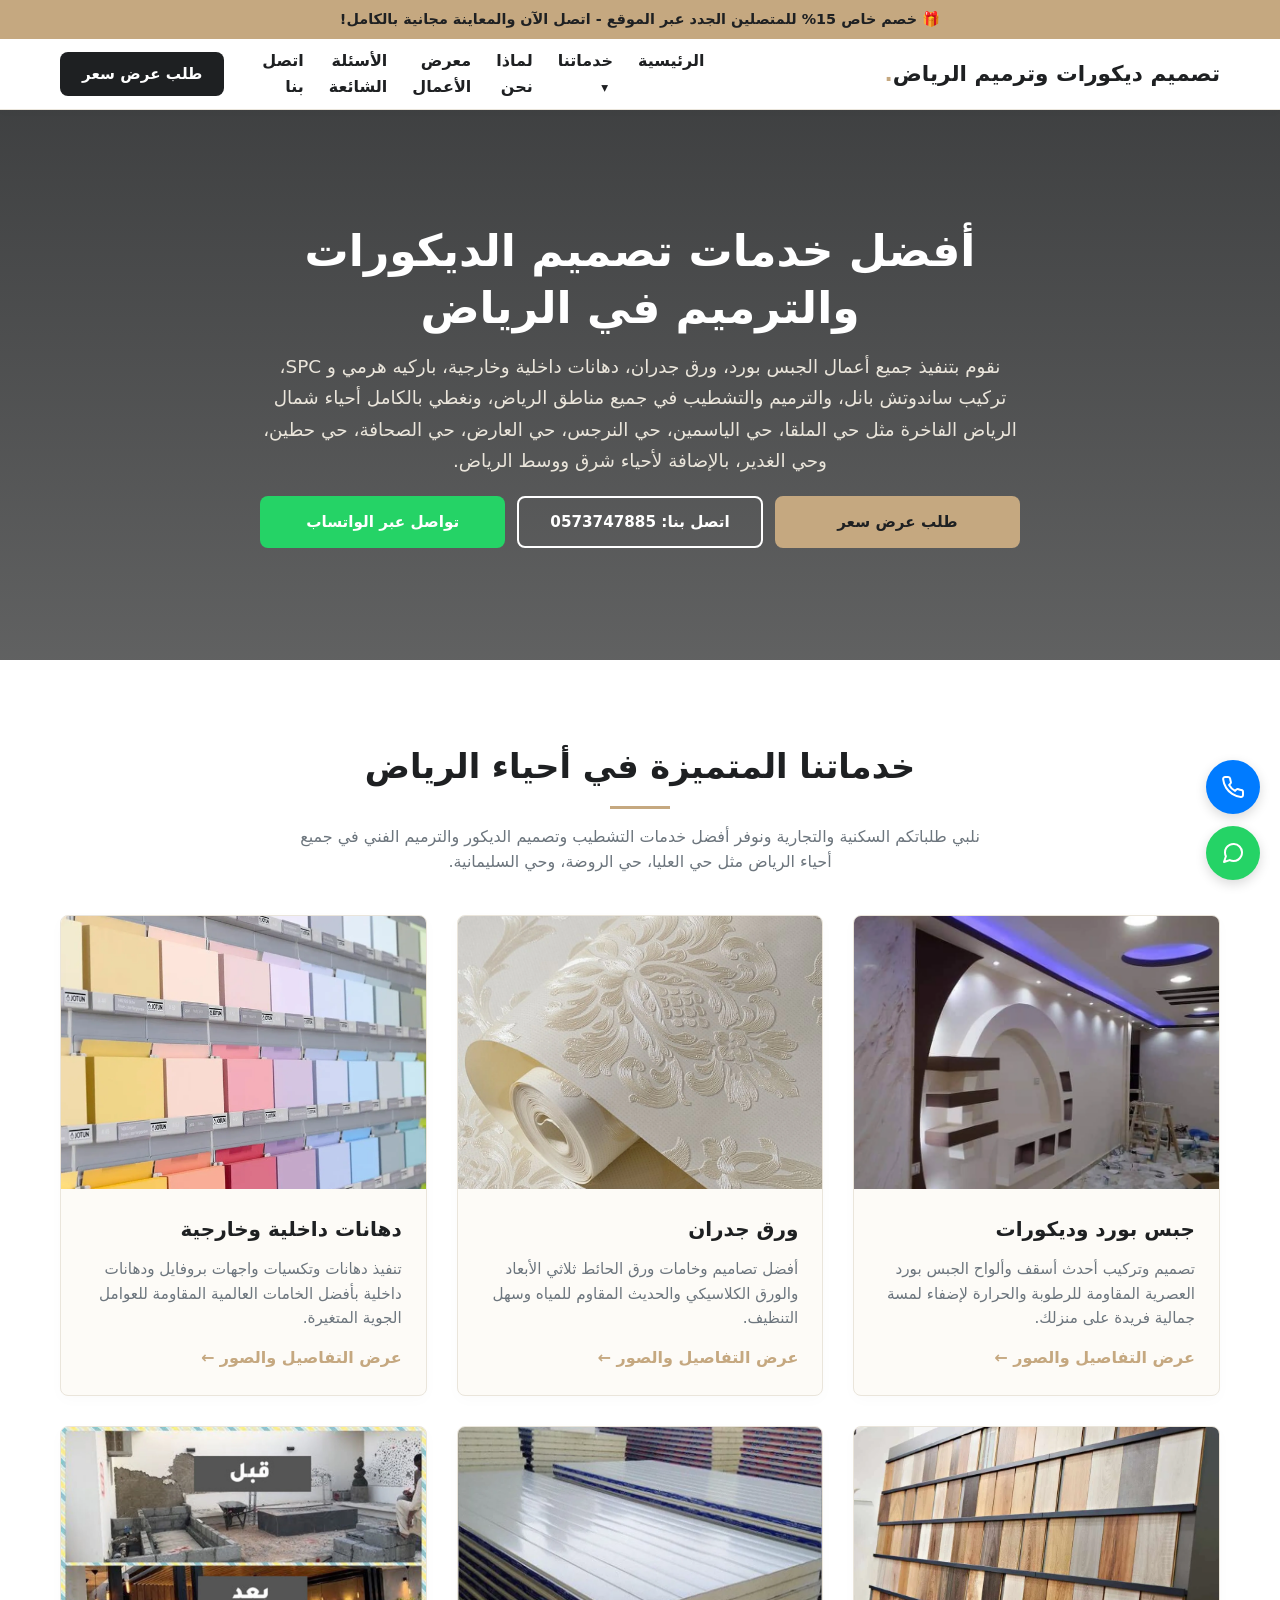
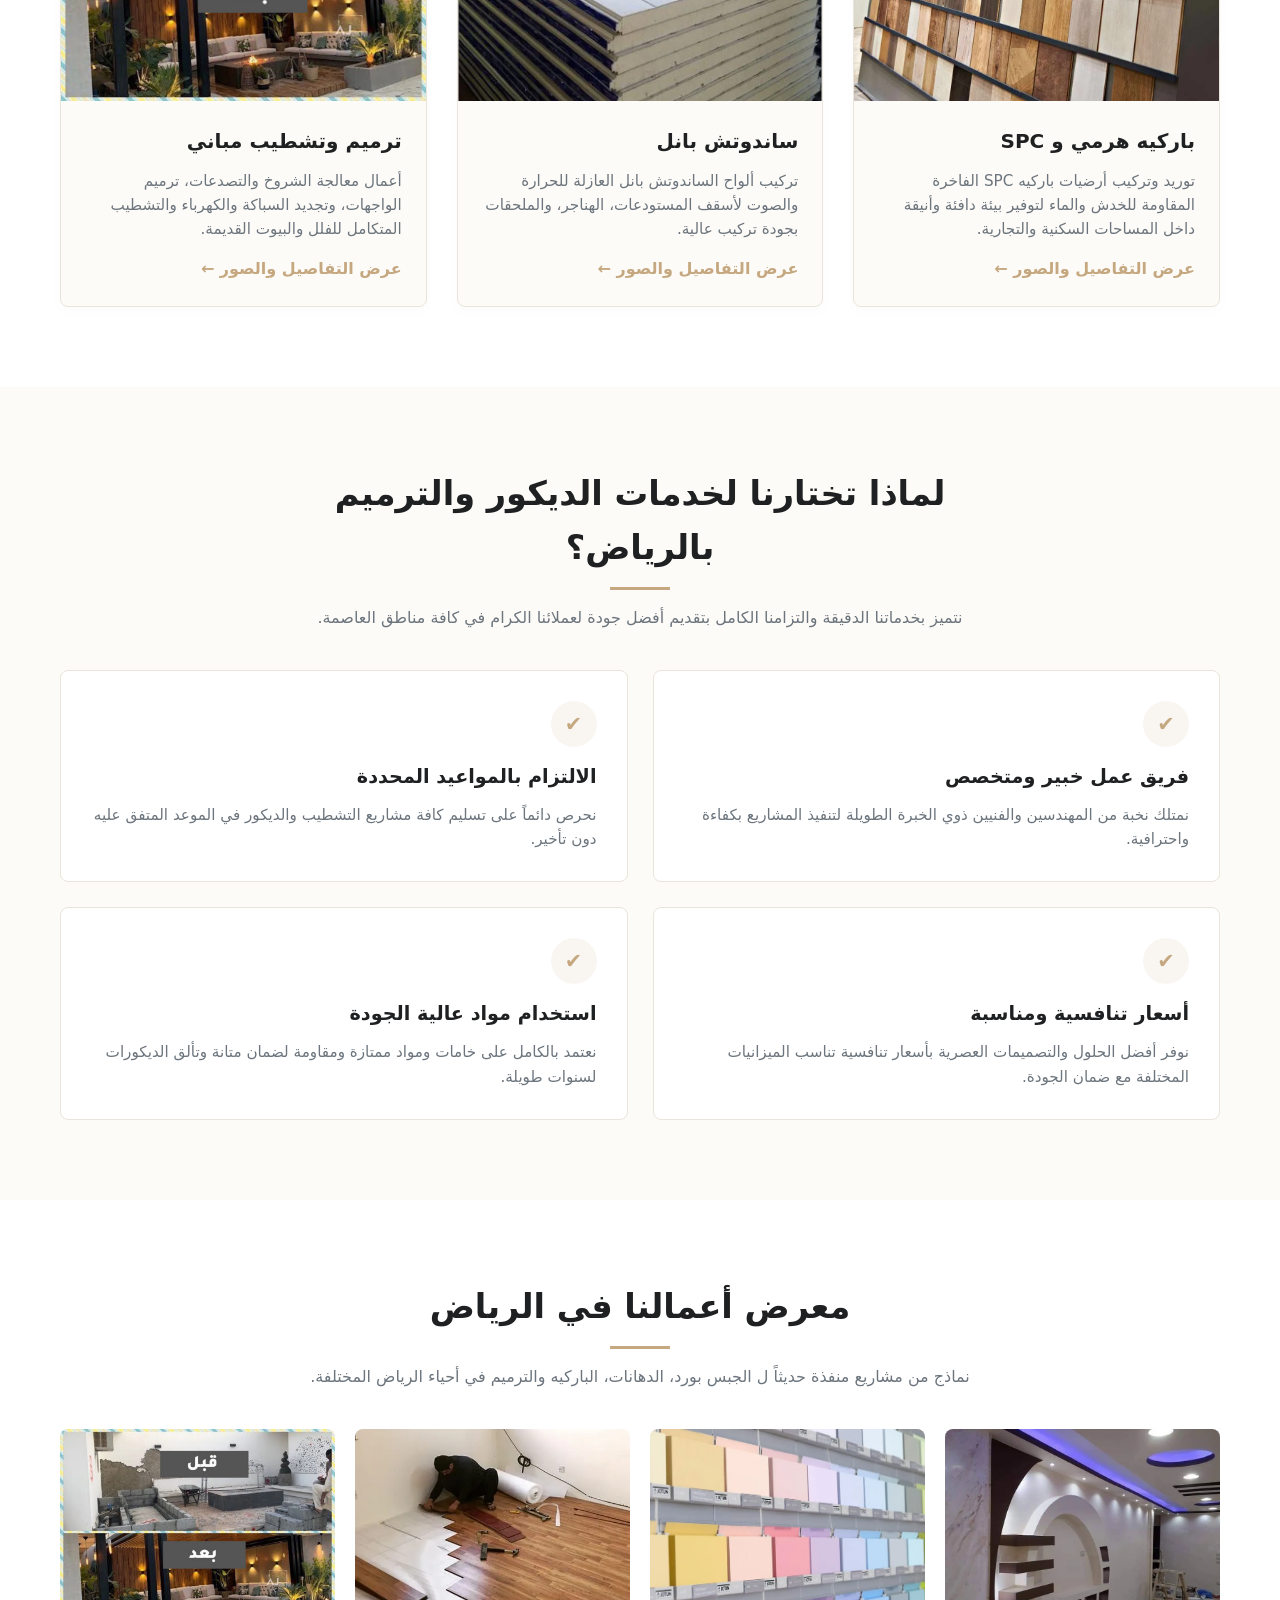
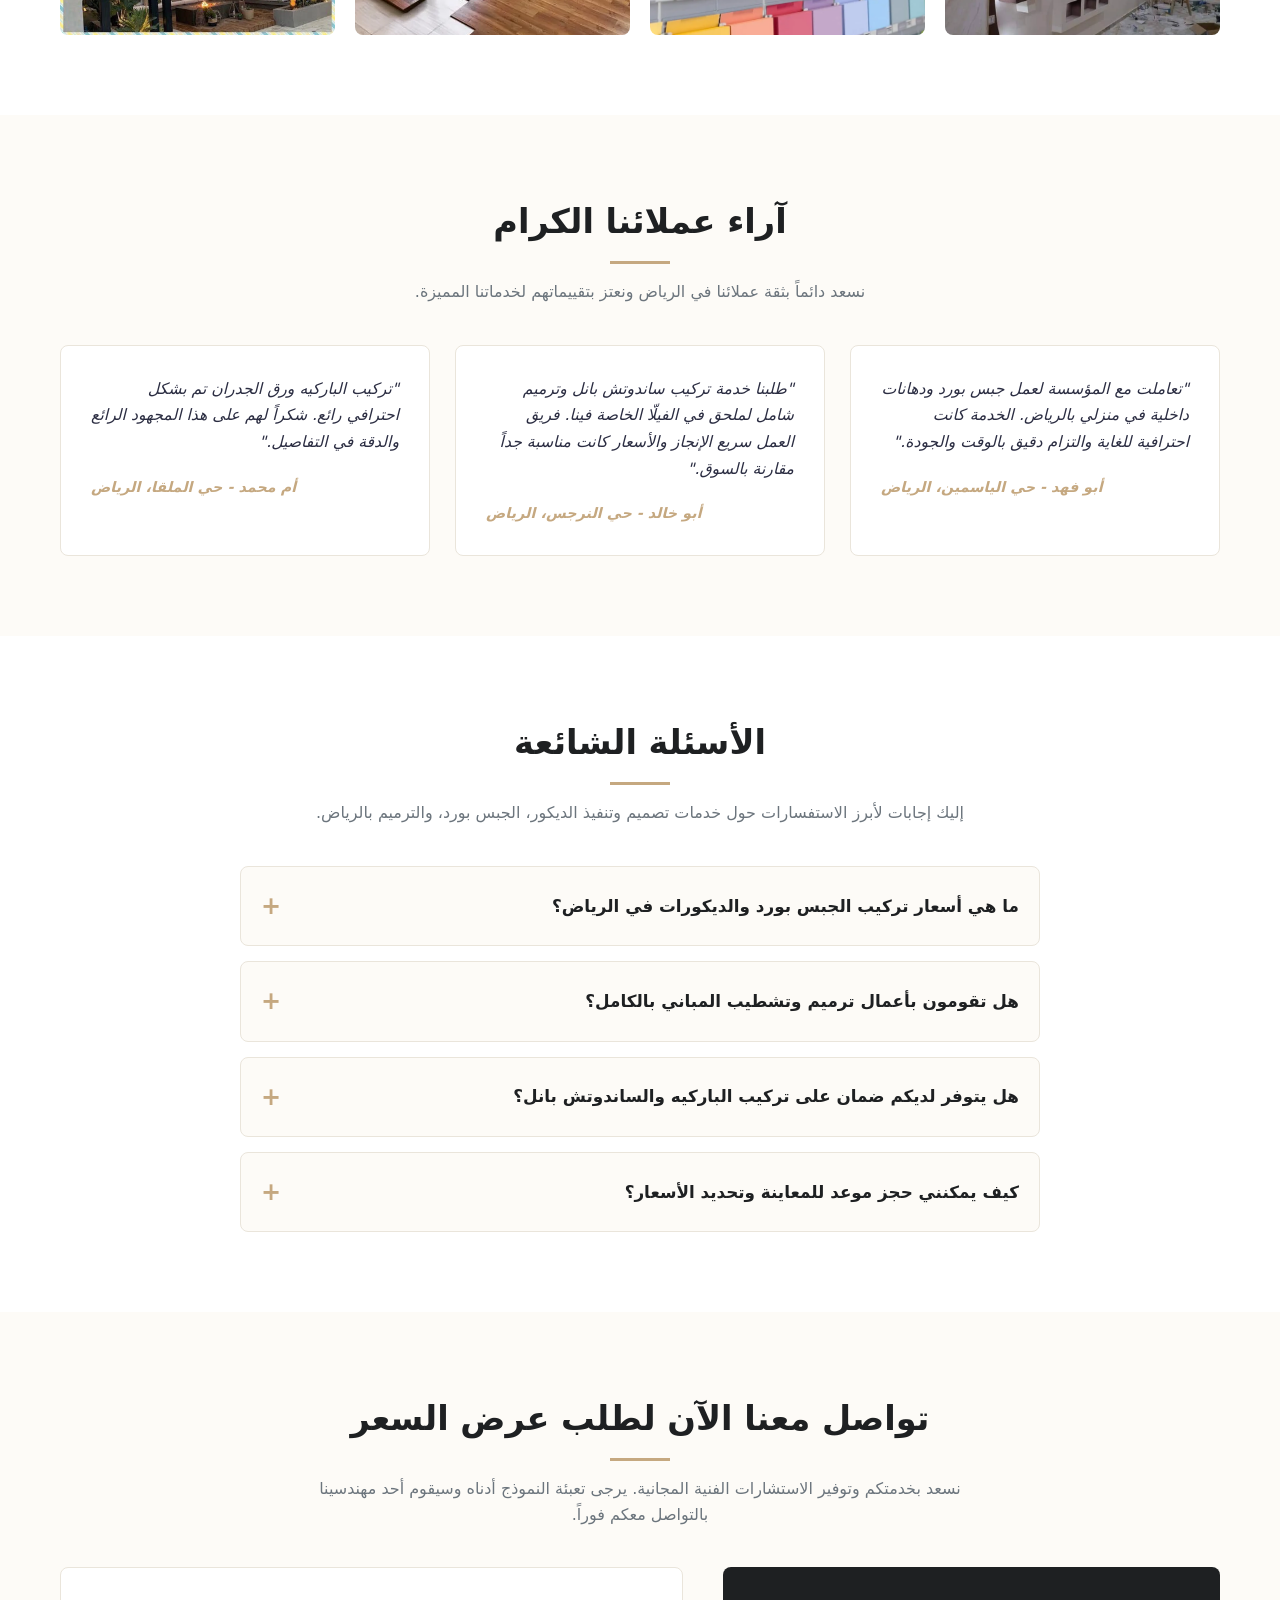
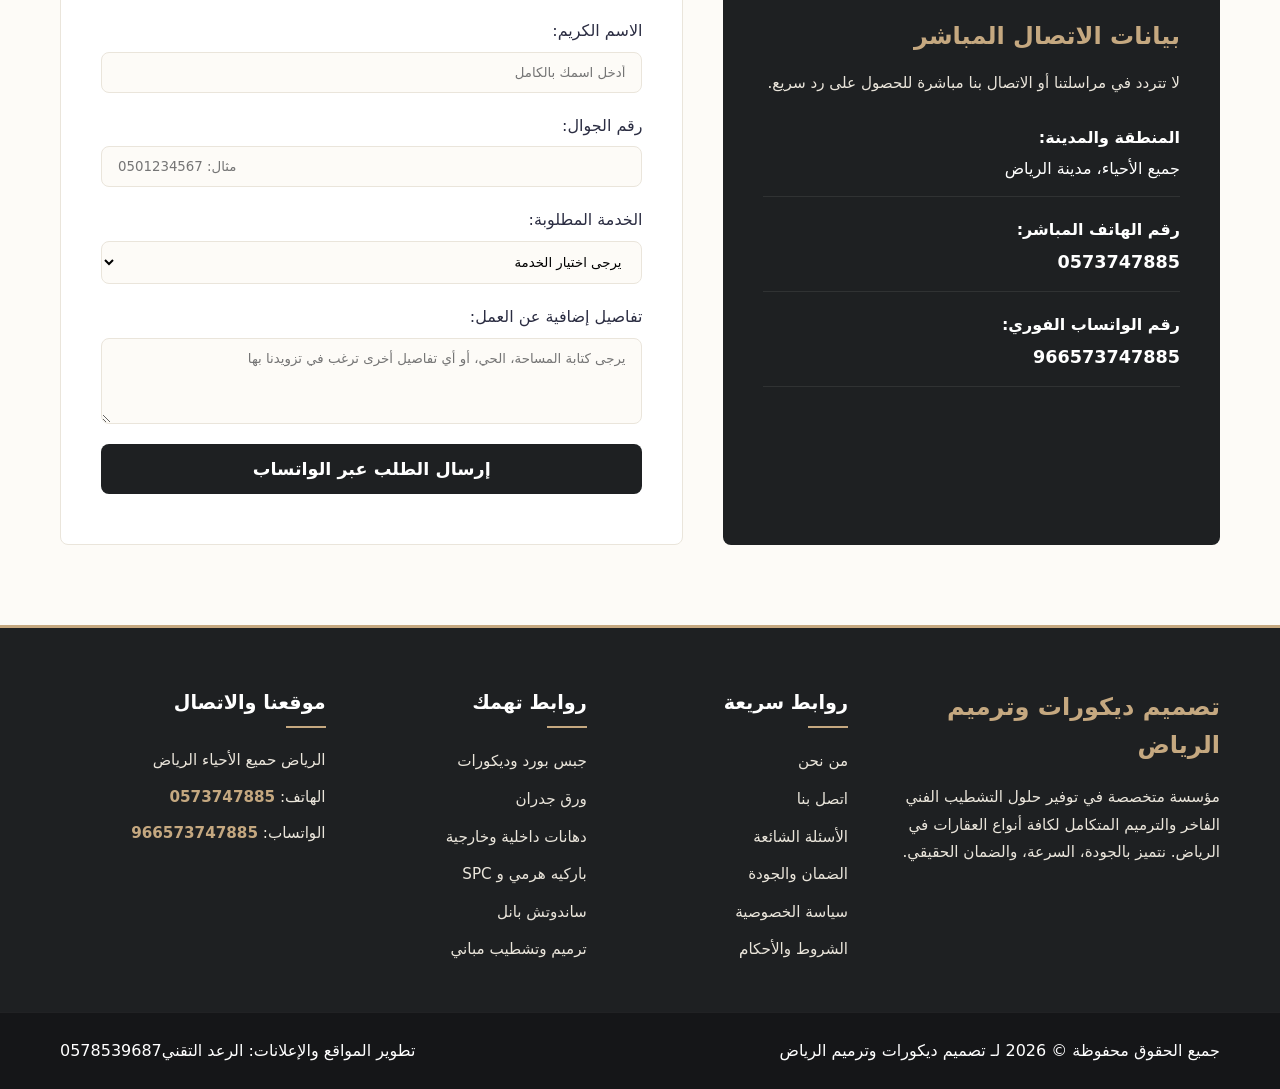
==== commit b3418109: "Update titles and descriptions for SEO" ====
--- a/index.html
+++ b/index.html
@@ -5,8 +5,8 @@
   <meta name="viewport" content="width=device-width, initial-scale=1.0">
   
   <!-- SEO Primary Meta Tags -->
-  <title>تصميم ديكورات وترميم الرياض | جبس بورد ودهانات وتشطيبات ممتازة</title>
-  <meta name="description" content="خدمات تصميم ديكورات وترميم بالرياض. متخصصون في تركيب جبس بورد، ورق جدران، دهانات داخلية وخارجية، باركيه هرميو SPC، ساندوتش بانل، وتشطيب وترميم المباني بأعلى جودة.">
+  <title>تصميم وتنفيذ ديكورات وترميم الرياض | جبس بورد ودهانات وتشطيبات ممتازة</title>
+  <meta name="description" content="خدمات تصميم ديكورات وترميم بالرياض. متخصصون في تركيب جبس بورد، ورق جدران، دهانات داخلية وخارجية، باركيه هرمي و SPC، ساندوتش بانل، وتشطيب وترميم المباني بأعلى جودة.">
   <meta name="robots" content="index, follow">
   
   <!-- رابط الـ Canonical المطلق لضمان صحة الفهرسة ومنع المحتوى المكرر -->
@@ -15,16 +15,16 @@
   <!-- Open Graph / Facebook -->
   <meta property="og:type" content="website">
   <meta property="og:url" content="https://example.com">
-  <meta property="og:title" content="تصميم ديكورات وترميم الرياض | جبس بورد ودهانات وتشطيبات ممتازة">
-  <meta property="og:description" content="خدمات تصميم ديكورات وترميم بالرياض. متخصصون في تركيب جبس بورد، ورق جدران، دهانات داخلية وخارجية، باركيه هرميو SPC، ساندوتش بانل، وتشطيب وترميم المباني بأعلى جودة.">
+  <meta property="og:title" content="تصميم وتنفيذ ديكورات وترميم الرياض | جبس بورد ودهانات وتشطيبات ممتازة">
+  <meta property="og:description" content="خدمات تصميم ديكورات وترميم بالرياض. متخصصون في تركيب جبس بورد، ورق جدران، دهانات داخلية وخارجية، باركيه هرمي و SPC، ساندوتش بانل، وتشطيب وترميم المباني بأعلى جودة.">
   <meta property="og:image" content="https://example.com/images/gypsum/gypsum.webp">
   <meta property="og:locale" content="ar_SA">
 
   <!-- Twitter -->
   <meta property="twitter:card" content="summary_large_image">
   <meta property="twitter:url" content="https://example.com">
-  <meta property="twitter:title" content="تصميم ديكورات وترميم الرياض | جبس بورد ودهانات وتشطيبات ممتازة">
-  <meta property="twitter:description" content="خدمات تصميم ديكورات وترميم بالرياض. متخصصون في تركيب جبس بورد، ورق جدران، دهانات داخلية وخارجية، باركيه هرميو SPC، ساندوتش بانل، وتشطيب وترميم المباني بأعلى جودة.">
+  <meta property="twitter:title" content="تصميم وتنفيذ ديكورات وترميم الرياض | جبس بورد ودهانات وتشطيبات ممتازة">
+  <meta property="twitter:description" content="خدمات تصميم ديكورات وترميم بالرياض. متخصصون في تركيب جبس بورد، ورق جدران، دهانات داخلية وخارجية، باركيه هرمي و SPC، ساندوتش بانل، وتشطيب وترميم المباني بأعلى جودة.">
   <meta property="twitter:image" content="https://example.com/images/gypsum/gypsum.webp">
 
   <!-- Favicon & Touch Icons -->
@@ -101,7 +101,7 @@
   <header class="main-header">
     <div class="header-container">
       <div class="logo-area">
-        <a href="index.html" class="logo" aria-label="الصفحة الرئيسية لتصميم ديكورات وترميم الرياض">
+        <a href="index.html" class="logo" aria-label="الصفحة الرئيسية لتصميم وتنفيذ ديكورات وترميم الرياض">
           <span class="logo-text">تصميم ديكورات وترميم الرياض</span>
         </a>
       </div>
@@ -122,7 +122,7 @@
               <li><a href="gypsum.html" class="dropdown-item">جبس بورد وديكورات</a></li>
               <li><a href="walpaper.html" class="dropdown-item">ورق جدران</a></li>
               <li><a href="painting.html" class="dropdown-item">دهانات داخلية وخارجية</a></li>
-              <li><a href="parquet.html" class="dropdown-item">باركيه هرميو SPC</a></li>
+              <li><a href="parquet.html" class="dropdown-item">باركيه هرمي و SPC</a></li>
               <li><a href="sandwich-panel.html" class="dropdown-item">ساندوتش بانل</a></li>
               <li><a href="renovation.html" class="dropdown-item">ترميم وتشطيب مباني</a></li>
             </ul>
@@ -159,7 +159,7 @@
       
       <div class="hero-content container">
         <h1 class="hero-title">أفضل خدمات تصميم الديكورات والترميم في الرياض</h1>
-        <p class="hero-subtitle">نقوم بتنفيذ جميع أعمال الجبس بورد، ورق جدران، دهانات داخلية وخارجية، باركيه هرميو SPC، تركيب ساندوتش بانل، والترميم والتشطيب في جميع مناطق الرياض، ونغطي بالكامل أحياء شمال الرياض الفاخرة مثل حي الملقا، حي الياسمين، حي النرجس، حي العارض، حي الصحافة، حي حطين، وحي الغدير، بالإضافة لأحياء شرق ووسط الرياض.</p>
+        <p class="hero-subtitle">نقوم بتنفيذ جميع أعمال الجبس بورد، ورق جدران، دهانات داخلية وخارجية، باركيه هرمي و SPC، تركيب ساندوتش بانل، والترميم والتشطيب في جميع مناطق الرياض، ونغطي بالكامل أحياء شمال الرياض الفاخرة مثل حي الملقا، حي الياسمين، حي النرجس، حي العارض، حي الصحافة، حي حطين، وحي الغدير، بالإضافة لأحياء شرق ووسط الرياض.</p>
         
         <div class="hero-actions">
           <a href="contact-us.html" class="btn btn-primary" aria-label="اطلب عرض سعر مجاني الآن">طلب عرض سعر</a>
@@ -233,7 +233,7 @@
               </div>
             </a>
             <div class="service-body">
-              <h3 class="service-title"><a href="parquet.html">باركيه هرميو SPC</a></h3>
+              <h3 class="service-title"><a href="parquet.html">باركيه هرمي و SPC</a></h3>
               <p class="service-text">توريد وتركيب أرضيات باركيه SPC الفاخرة المقاومة للخدش والماء لتوفير بيئة دافئة وأنيقة داخل المساحات السكنية والتجارية.</p>
               <a href="parquet.html" class="service-link" style="color: var(--primary-color); font-weight: 700; display: inline-flex; align-items: center; margin-top: 15px;">عرض التفاصيل والصور &larr;</a>
             </div>
@@ -312,7 +312,7 @@
       <div class="container">
         <div class="section-header">
           <h2 id="gallery-heading" class="section-title">معرض أعمالنا في الرياض</h2>
-          <p class="section-description">نماذج واقعية من مشاريعنا المنفذة حديثاً في الجبس بورد، الدهانات، الباركيه والترميم في أحياء الرياض المختلفة.</p>
+          <p class="section-description">نماذج من مشاريع منفذة حديثاً ل الجبس بورد، الدهانات، الباركيه والترميم في أحياء الرياض المختلفة.</p>
         </div>
 
         <div class="gallery-grid">
@@ -326,7 +326,7 @@
           </div>
           <div class="gallery-item">
             <img src="images/parquet/parquet-5.webp" alt="تركيب باركيه SPC فاخر بالرياض" class="gallery-img" width="400" height="300" loading="lazy" decoding="async">
-            <div class="gallery-caption">أرضيات باركيه SPC هرميو</div>
+            <div class="gallery-caption">أرضيات باركيه SPC هرمي و</div>
           </div>
           <div class="gallery-item">
             <img src="images/renovation/renovation.webp" alt="مشروع ترميم وتشطيب متكامل في الرياض" class="gallery-img" width="400" height="300" loading="lazy" decoding="async">
@@ -351,12 +351,12 @@
           </blockquote>
 
           <blockquote class="testimonial-card">
-            <p class="testimonial-text">"قمنا بطلب خدمة تركيب ساندوتش بانل وترميم شامل لملحق في الفيلّا الخاصة بنا. فريق العمل سريع الإنجاز والأسعار كانت مناسبة جداً مقارنة بالسوق."</p>
+            <p class="testimonial-text">"طلبنا خدمة تركيب ساندوتش بانل وترميم شامل لملحق في الفيلّا الخاصة فينا. فريق العمل سريع الإنجاز والأسعار كانت مناسبة جداً مقارنة بالسوق."</p>
             <cite class="testimonial-author">أبو خالد - حي النرجس، الرياض</cite>
           </blockquote>
 
           <blockquote class="testimonial-card">
-            <p class="testimonial-text">"تركيب الباركيه ورق الجدران تم بشكل احترافي رائع. شكراً لجميع المهندسين والفنيين على هذا المجهود الرائع والدقة في التفاصيل."</p>
+            <p class="testimonial-text">"تركيب الباركيه ورق الجدران تم بشكل احترافي رائع. شكراً لهم على هذا المجهود الرائع والدقة في التفاصيل."</p>
             <cite class="testimonial-author">أم محمد - حي الملقا، الرياض</cite>
           </blockquote>
         </div>
@@ -368,7 +368,7 @@
       <div class="container">
         <div class="section-header">
           <h2 id="faq-heading" class="section-title">الأسئلة الشائعة</h2>
-          <p class="section-description">إليك إجابات لأبرز الاستفسارات حول خدمات تصميم الديكور، الجبس بورد، والترميم بالرياض.</p>
+          <p class="section-description">إليك إجابات لأبرز الاستفسارات حول خدمات تصميم وتنفيذ الديكور، الجبس بورد، والترميم بالرياض.</p>
         </div>
 
         <div class="faq-accordion-wrapper">
@@ -416,12 +416,12 @@
         <div class="contact-layout">
           <div class="contact-info">
             <h3 class="info-title">بيانات الاتصال المباشر</h3>
-            <p class="info-desc">لا تتردد في زيارتنا أو الاتصال بنا مباشرة للحصول على رد سريع.</p>
+            <p class="info-desc">لا تتردد في مراسلتنا أو الاتصال بنا مباشرة للحصول على رد سريع.</p>
             
             <div class="info-details">
               <div class="info-block">
                 <strong>المنطقة والمدينة:</strong>
-                <span>المملكة العربية السعودية، مدينة الرياض</span>
+                <span>جميع الأحياء، مدينة الرياض</span>
               </div>
               <div class="info-block">
                 <strong>رقم الهاتف المباشر:</strong>
@@ -453,7 +453,7 @@
                   <option value="جبس بورد وديكورات">جبس بورد وديكورات</option>
                   <option value="ورق جدران">ورق جدران</option>
                   <option value="دهانات داخلية وخارجية">دهانات داخلية وخارجية</option>
-                  <option value="باركيه هرميو SPC">باركيه هرميو SPC</option>
+                  <option value="باركيه هرميو SPC">باركيه هرمي و SPC</option>
                   <option value="ساندوتش بانل">ساندوتش بانل</option>
                   <option value="ترميم وتشطيب مباني">ترميم وتشطيب مباني</option>
                 </select>
@@ -476,7 +476,7 @@
   <footer class="main-footer">
     <div class="container footer-container">
       <div class="footer-brand">
-        <span class="footer-logo">تصميم ديكورات وترميم الرياض</span>
+        <span class="footer-logo">تصميم وتنفيذ ديكورات وترميم الرياض</span>
         <p class="footer-about">مؤسسة متخصصة في توفير حلول التشطيب الفني الفاخر والترميم المتكامل لكافة أنواع العقارات في الرياض. نتميز بالجودة، السرعة، والضمان الحقيقي.</p>
       </div>
 
@@ -513,8 +513,8 @@
     </div>
     <div class="footer-bottom">
       <div class="container bottom-bar">
-        <p class="copyrights">جميع الحقوق محفوظة &copy; <span id="current-year"></span> لتصميم ديكورات وترميم الرياض</p>
-        <p class="developer-info">تطوير المواقع والإعلانات: <a href="https://wa.me/966578539687" target="_blank" rel="noopener noreferrer" class="dev-link">طلب تصميم موقع مماثل</a></p>
+        <p class="copyrights">جميع الحقوق محفوظة &copy; <span id="current-year"></span> لتصميم وتنفيذ الديكورات والترميم الرياض</p>
+        <p class="developer-info">تطوير المواقع والإعلانات: <a href="https://wa.me/966578539687" target="_blank" rel="noopener noreferrer" class="dev-link">الرعد التقني 0578539687</a></p>
       </div>
     </div>
   </footer>
--- a/style.css
+++ b/style.css
@@ -385,60 +385,6 @@
   color: #eae5db;
 }
 
-/* أزرار الخدمات السريعة (روابط تهمك) */
-.quick-links-container {
-  margin: 15px auto;
-  width: 100%;
-  text-align: center;
-  z-index: 10;
-  position: relative;
-}
-
-.quick-links-title {
-  font-size: 0.85rem;
-  color: #eae5db;
-  font-weight: 700;
-  margin-bottom: 8px;
-  display: block;
-}
-
-.quick-links-scroll {
-  display: flex;
-  justify-content: center;
-  flex-wrap: wrap;
-  gap: 8px;
-  padding: 0 10px;
-}
-
-.quick-link-chip {
-  background-color: rgba(30, 32, 34, 0.85);
-  backdrop-filter: blur(5px);
-  -webkit-backdrop-filter: blur(5px);
-  color: #fff;
-  border: 1px solid rgba(197, 168, 128, 0.4);
-  padding: 6px 12px;
-  border-radius: 20px;
-  font-size: 0.78rem;
-  font-weight: 700;
-  display: inline-flex;
-  align-items: center;
-  gap: 5px;
-  min-height: 35px;
-}
-
-.quick-link-chip .dot {
-  width: 6px;
-  height: 6px;
-  background-color: var(--primary-color);
-  border-radius: 50%;
-}
-
-.quick-link-chip:active, .quick-link-chip:hover {
-  background-color: var(--primary-color);
-  color: var(--secondary-color);
-  border-color: var(--primary-color);
-}
-
 .hero-actions {
   display: flex;
   flex-direction: column;
@@ -810,7 +756,7 @@
   border-radius: var(--border-radius);
 }
 
-/* الفوتر */
+/* الفوتر المطور بوجود الأعمدة بجانب بعضها */
 .main-footer {
   background-color: var(--secondary-color);
   color: var(--bg-white);
@@ -819,8 +765,8 @@
 }
 
 .footer-container {
-  display: flex;
-  flex-direction: column;
+  display: grid;
+  grid-template-columns: 1fr;
   gap: 40px;
 }
 
@@ -835,6 +781,7 @@
 .footer-about {
   font-size: 0.95rem;
   color: #eae5db;
+  line-height: 1.8;
 }
 
 .footer-title {
@@ -842,6 +789,18 @@
   font-weight: 700;
   color: var(--bg-white);
   margin-bottom: 20px;
+  position: relative;
+  padding-bottom: 10px;
+}
+
+.footer-title::after {
+  content: '';
+  position: absolute;
+  bottom: 0;
+  right: 0;
+  width: 40px;
+  height: 2px;
+  background-color: var(--primary-color);
 }
 
 .footer-menu {
@@ -853,17 +812,30 @@
 .footer-link {
   font-size: 0.95rem;
   color: #eae5db;
+  transition: var(--transition-smooth);
+}
+
+.footer-link:hover {
+  color: var(--primary-color);
+  padding-right: 5px;
 }
 
 .footer-text {
   font-size: 0.95rem;
   color: #eae5db;
+  margin-bottom: 12px;
+}
+
+.footer-text a {
+  color: var(--primary-color);
+  font-weight: 600;
 }
 
 .footer-bottom {
   background-color: #151618;
   padding: 25px 0;
   margin-top: 50px;
+  border-top: 1px solid rgba(255, 255, 255, 0.05);
 }
 
 .bottom-bar {
@@ -948,7 +920,7 @@
   }
 
   .hero-section {
-    height: 480px; /* طول متناسق يمنع تمدد الصورة الخلفية وتغير حجمها أفقياً ورأسياً */
+    height: 480px; 
     padding: 20px 10px;
   }
 
@@ -1013,7 +985,7 @@
     margin-top: 4px !important;
   }
 
-  /* معرض الأعمال: صورتين متلاصقتين في الصف الواحد */
+  /* عرض معرض الأعمال: صورتين متلاصقتين في الصف الواحد */
   .gallery-grid {
     display: grid !important;
     grid-template-columns: repeat(2, 1fr) !important;
@@ -1028,11 +1000,6 @@
   .gallery-caption {
     padding: 8px !important;
     font-size: 0.78rem !important;
-  }
-
-  /* مواءمة تفصيلية للفوتر وأزرار التواصل لجعلها متطابقة مع حجم اليد */
-  .footer-links, .footer-contact {
-    flex: 1 1 100%;
   }
 }
 
@@ -1087,9 +1054,11 @@
   .contact-layout { flex-direction: row; align-items: stretch; }
   .contact-info { flex: 1; padding: 50px 40px; }
   .contact-form-wrapper { flex: 1.3; padding: 50px 40px; }
-  .footer-container { flex-direction: row; flex-wrap: wrap; justify-content: space-between; }
-  .footer-brand { flex: 1 1 100%; margin-bottom: 20px; }
-  .footer-links, .footer-contact { flex: 1 1 45%; }
+  
+  .footer-container { 
+    grid-template-columns: repeat(2, 1fr);
+  }
+  
   .bottom-bar { flex-direction: row; justify-content: space-between; text-align: right; }
 }
 
@@ -1105,8 +1074,24 @@
   .services-grid { grid-template-columns: repeat(3, 1fr); }
   .gallery-grid { grid-template-columns: repeat(4, 1fr); }
   .testimonials-grid { grid-template-columns: repeat(3, 1fr); }
-  .footer-container { flex-wrap: nowrap; }
-  .footer-brand { flex: 1.5; margin-bottom: 0; }
-  .footer-links { flex: 1; }
-  .footer-contact { flex: 1; }
-}
+  
+  /* ترتيب الفوتر ليكون 4 أعمدة منسقة على الشاشات الكبيرة */
+  .footer-container {
+    grid-template-columns: 1.5fr 1fr 1fr 1.2fr;
+  }
+}
+/* سهم مؤشر هابط ناعم بجانب كلمة خدماتنا */
+.dropdown-toggle::after {
+  content: ' ▾'; /* سهم مثلث هابط ناعم */
+  font-size: 0.85rem;
+  vertical-align: middle;
+  margin-right: 5px; /* مسافة تفصل السهم عن النص العربي */
+  display: inline-block;
+  color: inherit; /* يتغير لون السهم تلقائياً عند التمرير مثل الكلمة */
+  transition: transform 0.2s ease;
+}
+
+/* حركة دوران خفيفة للسهم عند تفعيل القائمة المنسدلة */
+.dropdown-toggle[aria-expanded="true"]::after {
+  transform: rotate(180deg);
+}
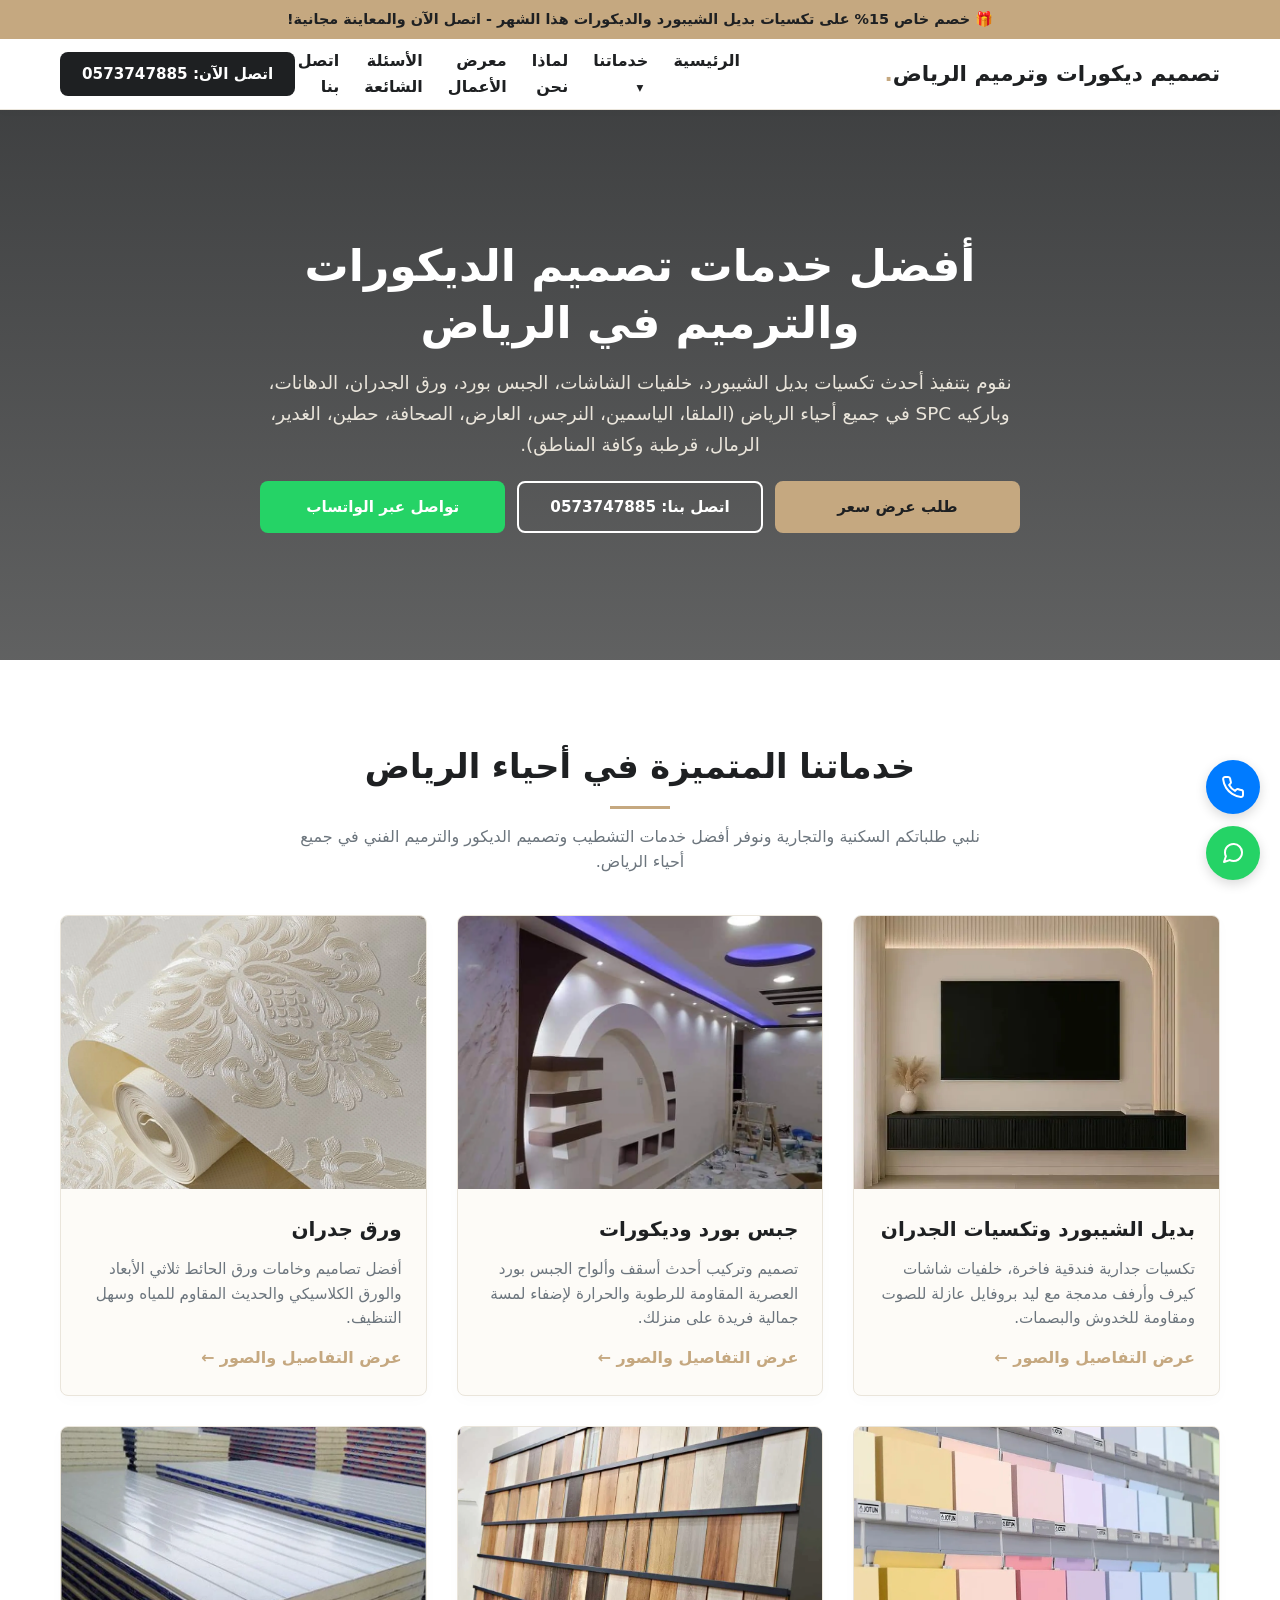
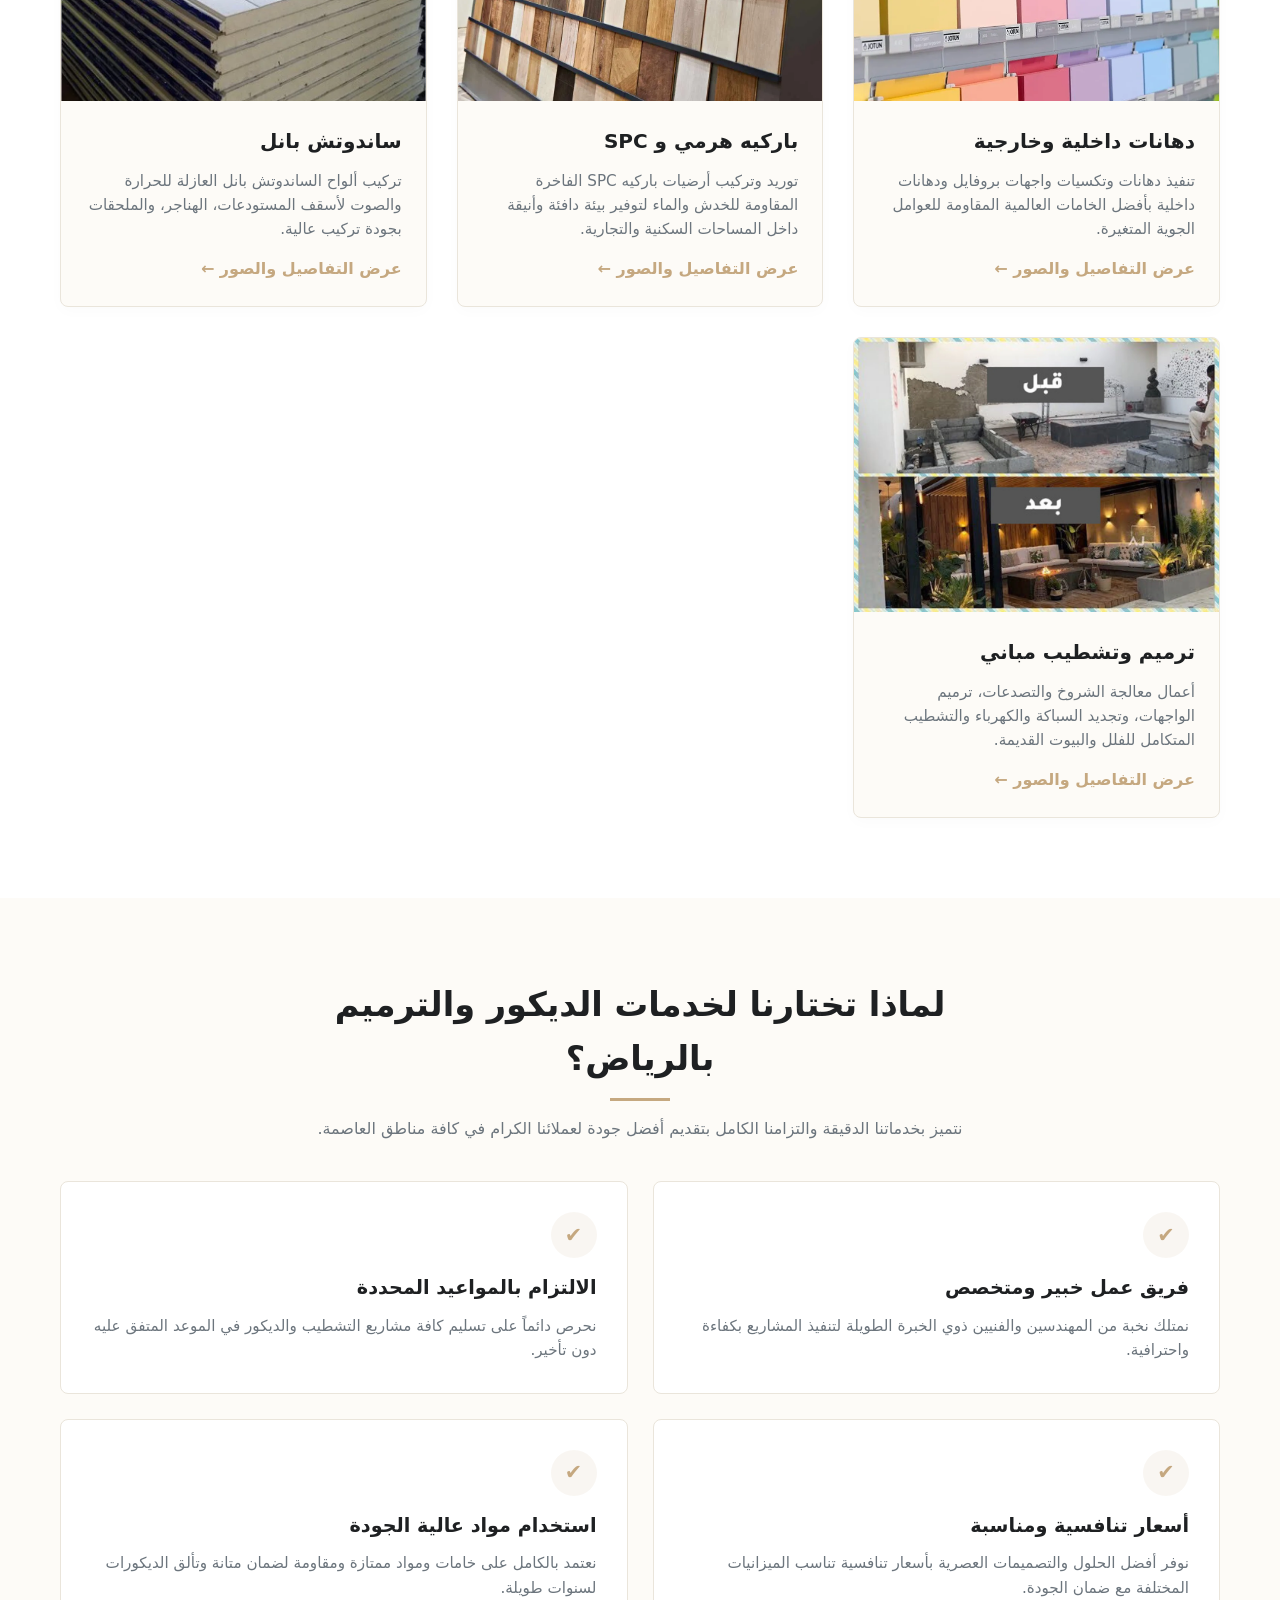
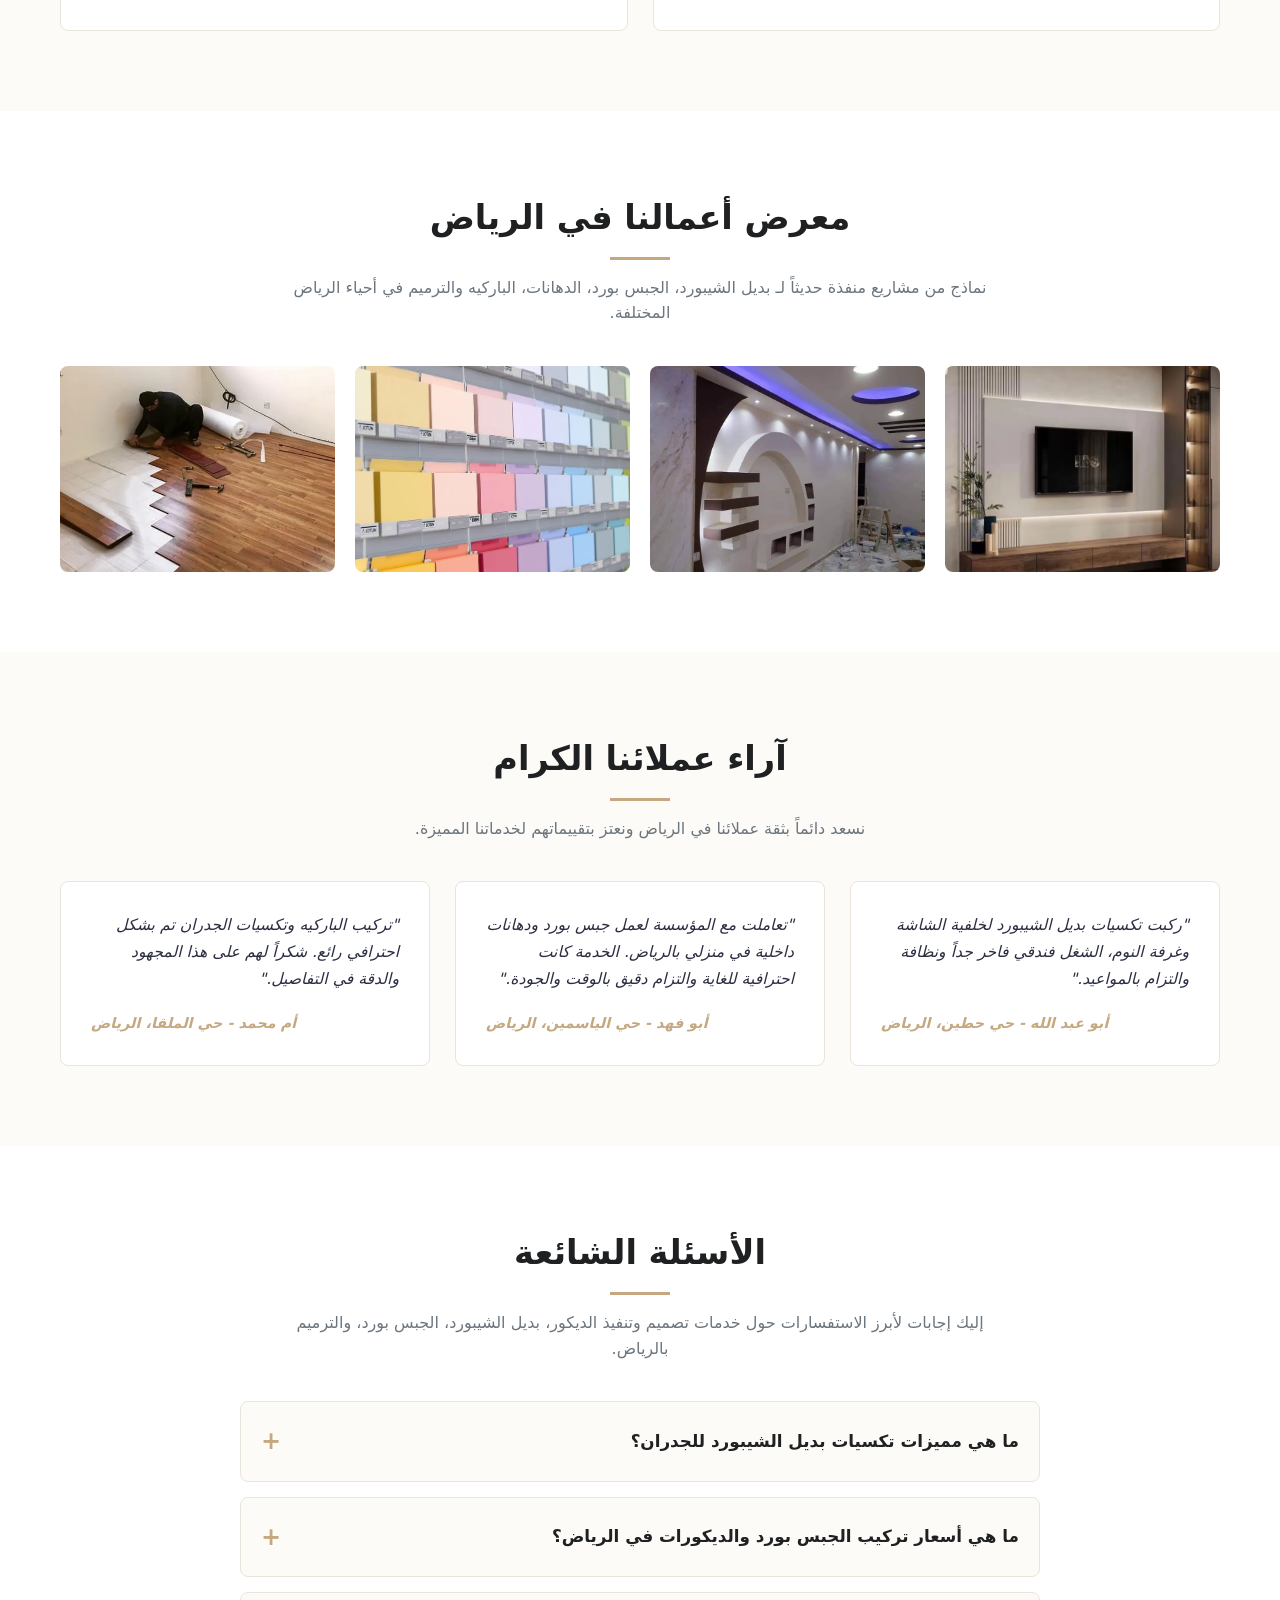
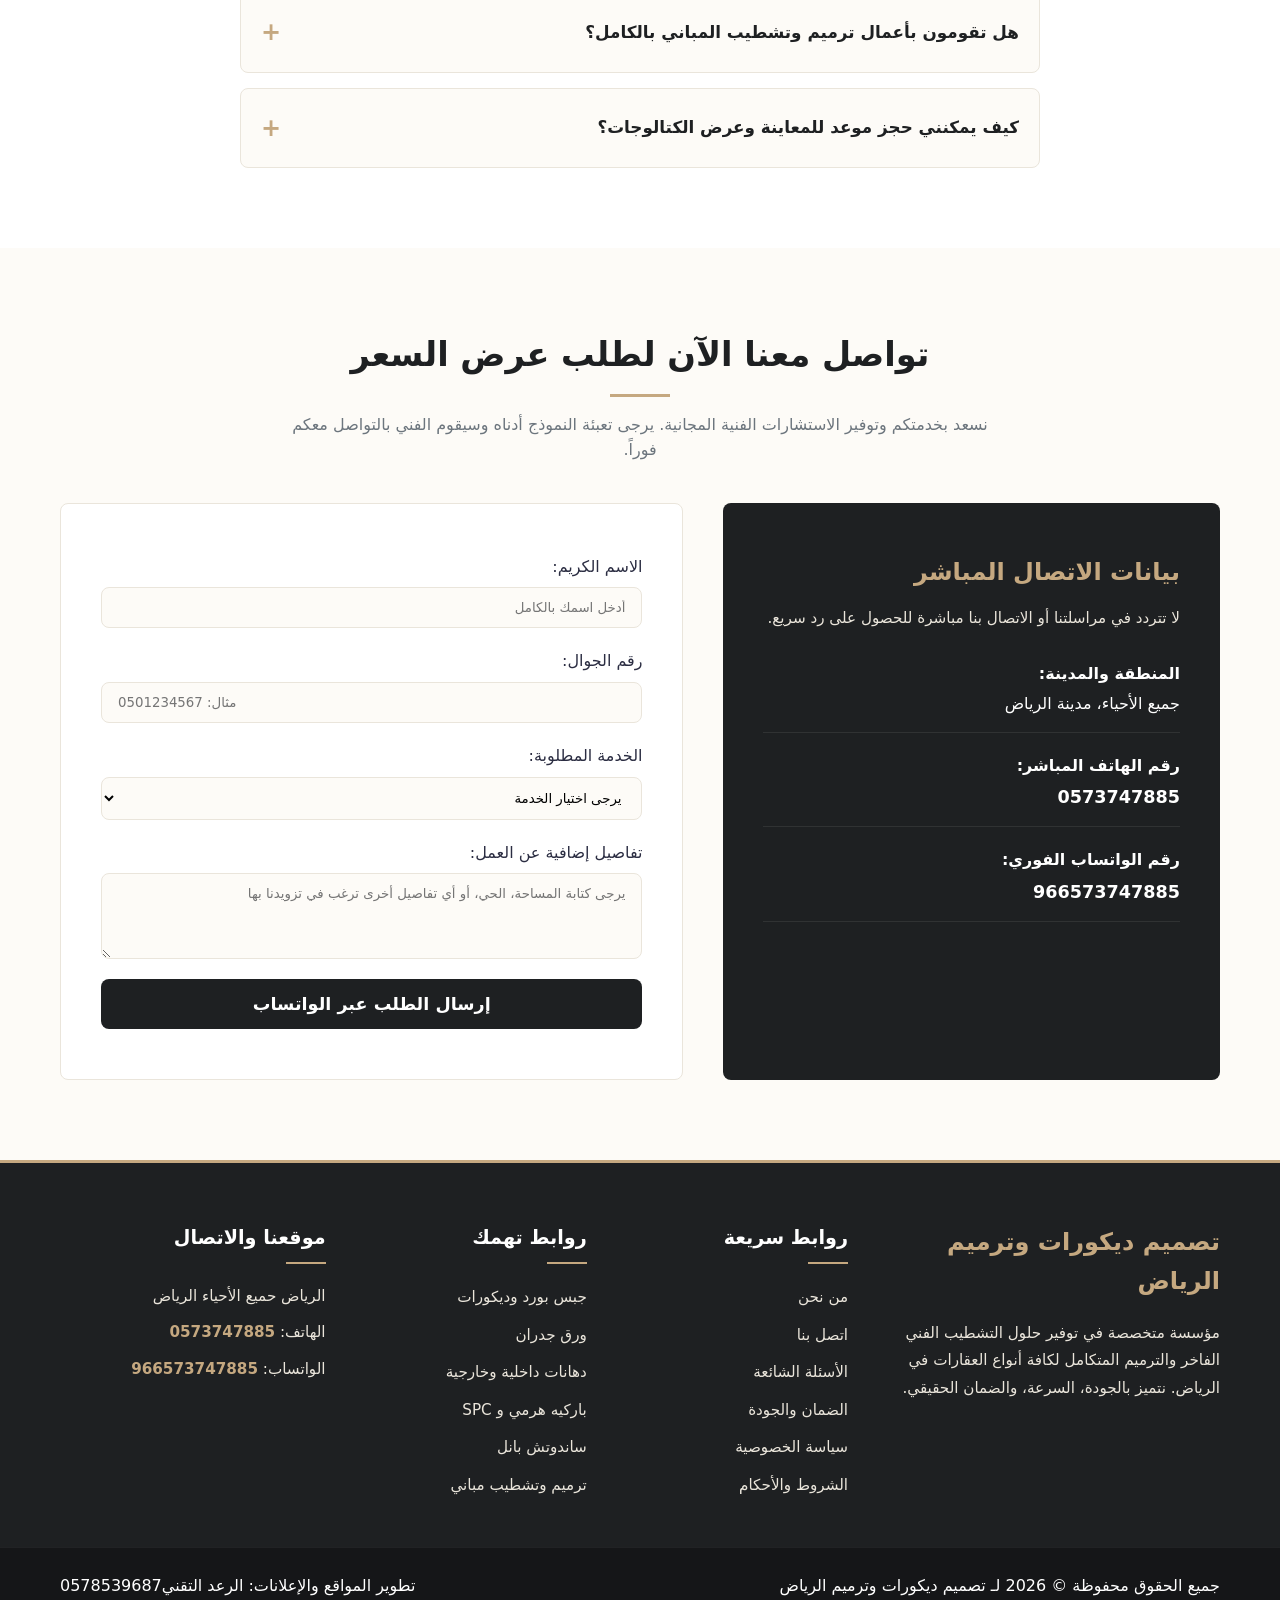
==== commit d1b2bdd4: "Update SEO meta tags and content for chipboard service" ====
--- a/index.html
+++ b/index.html
@@ -5,27 +5,27 @@
   <meta name="viewport" content="width=device-width, initial-scale=1.0">
   
   <!-- SEO Primary Meta Tags -->
-  <title>تصميم وتنفيذ ديكورات وترميم الرياض | جبس بورد ودهانات وتشطيبات ممتازة</title>
-  <meta name="description" content="خدمات تصميم ديكورات وترميم بالرياض. متخصصون في تركيب جبس بورد، ورق جدران، دهانات داخلية وخارجية، باركيه هرمي و SPC، ساندوتش بانل، وتشطيب وترميم المباني بأعلى جودة.">
+  <title>تصميم وتنفيذ ديكورات وترميم الرياض | بديل الشيبورد وجبس بورد ودهانات وتشطيبات</title>
+  <meta name="description" content="خدمات تصميم ديكورات وترميم بالرياض. متخصصون في تركيب بديل الشيبورد، تكسيات الجدران، جبس بورد، ورق جدران، دهانات داخلية وخارجية، باركيه هرمي و SPC، ساندوتش بانل، وتشطيب وترميم المباني بأعلى جودة.">
   <meta name="robots" content="index, follow">
   
   <!-- رابط الـ Canonical المطلق لضمان صحة الفهرسة ومنع المحتوى المكرر -->
-  <link rel="canonical" href="https://example.com">
+  <link rel="canonical" href="https://riyadh-painting-renovation.pages.dev/">
 
   <!-- Open Graph / Facebook -->
   <meta property="og:type" content="website">
-  <meta property="og:url" content="https://example.com">
-  <meta property="og:title" content="تصميم وتنفيذ ديكورات وترميم الرياض | جبس بورد ودهانات وتشطيبات ممتازة">
-  <meta property="og:description" content="خدمات تصميم ديكورات وترميم بالرياض. متخصصون في تركيب جبس بورد، ورق جدران، دهانات داخلية وخارجية، باركيه هرمي و SPC، ساندوتش بانل، وتشطيب وترميم المباني بأعلى جودة.">
-  <meta property="og:image" content="https://example.com/images/gypsum/gypsum.webp">
+  <meta property="og:url" content="https://riyadh-painting-renovation.pages.dev/">
+  <meta property="og:title" content="تصميم وتنفيذ ديكورات وترميم الرياض | بديل الشيبورد وجبس بورد ودهانات وتشطيبات">
+  <meta property="og:description" content="خدمات تصميم ديكورات وترميم بالرياض. متخصصون في تركيب بديل الشيبورد، تكسيات الجدران، جبس بورد، ورق جدران، دهانات، وباركيه بأعلى جودة.">
+  <meta property="og:image" content="images/chipboard-alternative (1)_result.webp">
   <meta property="og:locale" content="ar_SA">
 
   <!-- Twitter -->
   <meta property="twitter:card" content="summary_large_image">
-  <meta property="twitter:url" content="https://example.com">
-  <meta property="twitter:title" content="تصميم وتنفيذ ديكورات وترميم الرياض | جبس بورد ودهانات وتشطيبات ممتازة">
-  <meta property="twitter:description" content="خدمات تصميم ديكورات وترميم بالرياض. متخصصون في تركيب جبس بورد، ورق جدران، دهانات داخلية وخارجية، باركيه هرمي و SPC، ساندوتش بانل، وتشطيب وترميم المباني بأعلى جودة.">
-  <meta property="twitter:image" content="https://example.com/images/gypsum/gypsum.webp">
+  <meta property="twitter:url" content="https://riyadh-painting-renovation.pages.dev/">
+  <meta property="twitter:title" content="تصميم وتنفيذ ديكورات وترميم الرياض | بديل الشيبورد وجبس بورد وتشطيبات">
+  <meta property="twitter:description" content="خدمات تصميم ديكورات وترميم بالرياض. متخصصون في تركيب بديل الشيبورد، تكسيات الجدران، جبس بورد، ورق جدران، دهانات، وباركيه.">
+  <meta property="twitter:image" content="images/chipboard-alternative (1)_result.webp">
 
   <!-- Favicon & Touch Icons -->
   <link rel="icon" href="favicon.ico" sizes="any">
@@ -40,10 +40,10 @@
     {
       "@context": "https://schema.org",
       "@type": "Organization",
-      "@id": "https://example.com/#organization",
+      "@id": "https://riyadh-painting-renovation.pages.dev/#organization",
       "name": "تصميم ديكورات وترميم الرياض",
-      "url": "https://example.com",
-      "logo": "https://example.com/images/logo.png",
+      "url": "https://riyadh-painting-renovation.pages.dev/",
+      "logo": "https://riyadh-painting-renovation.pages.dev/images/logo.png",
       "contactPoint": {
         "@type": "ContactPoint",
         "telephone": "+966573747885",
@@ -58,11 +58,11 @@
     {
       "@context": "https://schema.org",
       "@type": "LocalBusiness",
-      "@id": "https://example.com/#localbusiness",
+      "@id": "https://riyadh-painting-renovation.pages.dev/#localbusiness",
       "name": "تصميم ديكورات وترميم الرياض",
-      "image": "https://example.com/images/gypsum/gypsum.webp",
+      "image": "images/chipboard-alternative (1)_result.webp",
       "telephone": "+966573747885",
-      "url": "https://example.com",
+      "url": "https://riyadh-painting-renovation.pages.dev/",
       "priceRange": "$$",
       "address": {
         "@type": "PostalAddress",
@@ -84,10 +84,11 @@
           "Monday",
           "Tuesday",
           "Wednesday",
-          "Thursday"
+          "Thursday",
+          "Friday"
         ],
         "opens": "08:00",
-        "closes": "22:00"
+        "closes": "23:00"
       }
     }
   </script>
@@ -95,7 +96,7 @@
 <body class="page-home">
 
   <!-- شريط الإعلان والخصومات الترويجي أعلى الصفحة -->
-  <div class="announcement-bar" role="banner">🎁 خصم خاص 15% للمتصلين الجدد عبر الموقع - اتصل الآن والمعاينة مجانية بالكامل!</div>
+  <div class="announcement-bar" role="banner">🎁 خصم خاص 15% على تكسيات بديل الشيبورد والديكورات هذا الشهر - اتصل الآن والمعاينة مجانية!</div>
 
   <!-- Header Section -->
   <header class="main-header">
@@ -119,6 +120,7 @@
           <li class="nav-item-dropdown">
             <a href="#" class="nav-link dropdown-toggle" aria-haspopup="true" aria-expanded="false">خدماتنا <i class="fas fa-caret-down"></i></a>
             <ul class="dropdown-menu">
+              <li><a href="chipboard-alternative.html" class="dropdown-item">بديل الشيبورد وتكسيات الجدران</a></li>
               <li><a href="gypsum.html" class="dropdown-item">جبس بورد وديكورات</a></li>
               <li><a href="walpaper.html" class="dropdown-item">ورق جدران</a></li>
               <li><a href="painting.html" class="dropdown-item">دهانات داخلية وخارجية</a></li>
@@ -135,7 +137,7 @@
       </nav>
 
       <div class="header-cta">
-        <a href="contact-us.html" class="cta-btn primary-cta" aria-label="طلب عرض سعر مجاني">طلب عرض سعر</a>
+        <a href="tel:0573747885" class="cta-btn primary-cta" aria-label="اتصال فوري">اتصل الآن: 0573747885</a>
       </div>
     </div>
   </header>
@@ -147,10 +149,10 @@
       
       <div class="hero-image-wrapper">
         <div class="hero-slide">
-          <img src="images/gypsum/gypsum.webp" alt="تصميم أسقف جبس بورد صالات فاخرة" class="hero-bg-img" width="1920" height="1080" loading="eager" fetchpriority="high" decoding="async">
+          <img src="images/chipboard-alternative (1)_result.webp" alt="تركيب بديل الشيبورد وتكسيات فندقية فاخرة" class="hero-bg-img" width="1920" height="1080" loading="eager" fetchpriority="high" decoding="async">
         </div>
         <div class="hero-slide">
-          <img src="images/walpaper/wallpaper-2.webp" alt="تشطيبات معمارية وتصميم داخلي راقي بالرياض" class="hero-bg-img" width="1920" height="1080" loading="lazy" decoding="async">
+          <img src="images/gypsum/gypsum.webp" alt="تصميم أسقف جبس بورد صالات فاخرة" class="hero-bg-img" width="1920" height="1080" loading="lazy" decoding="async">
         </div>
         <div class="hero-slide">
           <img src="images/parquet/parquet-5.webp" alt="أحدث تصاميم الباركيه والديكور بالرياض" class="hero-bg-img" width="1920" height="1080" loading="lazy" decoding="async">
@@ -159,14 +161,14 @@
       
       <div class="hero-content container">
         <h1 class="hero-title">أفضل خدمات تصميم الديكورات والترميم في الرياض</h1>
-        <p class="hero-subtitle">نقوم بتنفيذ جميع أعمال الجبس بورد، ورق جدران، دهانات داخلية وخارجية، باركيه هرمي و SPC، تركيب ساندوتش بانل، والترميم والتشطيب في جميع مناطق الرياض، ونغطي بالكامل أحياء شمال الرياض الفاخرة مثل حي الملقا، حي الياسمين، حي النرجس، حي العارض، حي الصحافة، حي حطين، وحي الغدير، بالإضافة لأحياء شرق ووسط الرياض.</p>
+        <p class="hero-subtitle">نقوم بتنفيذ أحدث تكسيات بديل الشيبورد، خلفيات الشاشات، الجبس بورد، ورق الجدران، الدهانات، وباركيه SPC في جميع أحياء الرياض (الملقا، الياسمين، النرجس، العارض، الصحافة، حطين، الغدير، الرمال، قرطبة وكافة المناطق).</p>
         
         <div class="hero-actions">
           <a href="contact-us.html" class="btn btn-primary" aria-label="اطلب عرض سعر مجاني الآن">طلب عرض سعر</a>
           <a href="tel:0573747885" class="btn btn-secondary" aria-label="اتصل بنا هاتفياً للاستفسار">
             <span>اتصل بنا: 0573747885</span>
           </a>
-          <a href="https://wa.me/966573747885" class="btn btn-whatsapp" target="_blank" rel="noopener noreferrer" aria-label="تواصل معنا فوراً عبر واتساب">
+          <a href="https://wa.me/966573747885?text=السلام%20عليكم،%20أود%20الاستفسار%20عن%20خدمات%20الديكور%20والتشطيب" class="btn btn-whatsapp" target="_blank" rel="noopener noreferrer" aria-label="تواصل معنا فوراً عبر واتساب">
             <span>تواصل عبر الواتساب</span>
           </a>
         </div>
@@ -178,11 +180,25 @@
       <div class="container">
         <div class="section-header">
           <h2 id="services-heading" class="section-title">خدماتنا المتميزة في أحياء الرياض</h2>
-          <p class="section-description">نلبي طلباتكم السكنية والتجارية ونوفر أفضل خدمات التشطيب وتصميم الديكور والترميم الفني في جميع أحياء الرياض مثل حي العليا، حي الروضة، وحي السليمانية.</p>
+          <p class="section-description">نلبي طلباتكم السكنية والتجارية ونوفر أفضل خدمات التشطيب وتصميم الديكور والترميم الفني في جميع أحياء الرياض.</p>
         </div>
 
         <div class="services-grid">
           
+          <!-- Service Card 0: بديل الشيبورد (جديد) -->
+          <article class="service-card">
+            <a href="chipboard-alternative.html" aria-label="عرض تفاصيل بديل الشيبورد وتكسيات الجدران">
+              <div class="service-img-wrapper">
+                <img src="images/chipboard-alternative (1)_result.webp" alt="تركيب بديل الشيبورد وتكسيات الجدران بالرياض" class="service-img" width="400" height="300" loading="lazy" decoding="async">
+              </div>
+            </a>
+            <div class="service-body">
+              <h3 class="service-title"><a href="chipboard-alternative.html">بديل الشيبورد وتكسيات الجدران</a></h3>
+              <p class="service-text">تكسيات جدارية فندقية فاخرة، خلفيات شاشات كيرف وأرفف مدمجة مع ليد بروفايل عازلة للصوت ومقاومة للخدوش والبصمات.</p>
+              <a href="chipboard-alternative.html" class="service-link" style="color: var(--primary-color); font-weight: 700; display: inline-flex; align-items: center; margin-top: 15px;">عرض التفاصيل والصور &larr;</a>
+            </div>
+          </article>
+
           <!-- Service Card 1 -->
           <article class="service-card">
             <a href="gypsum.html" aria-label="عرض تفاصيل الجبس بورد والديكورات">
@@ -312,10 +328,14 @@
       <div class="container">
         <div class="section-header">
           <h2 id="gallery-heading" class="section-title">معرض أعمالنا في الرياض</h2>
-          <p class="section-description">نماذج من مشاريع منفذة حديثاً ل الجبس بورد، الدهانات، الباركيه والترميم في أحياء الرياض المختلفة.</p>
+          <p class="section-description">نماذج من مشاريع منفذة حديثاً لـ بديل الشيبورد، الجبس بورد، الدهانات، الباركيه والترميم في أحياء الرياض المختلفة.</p>
         </div>
 
         <div class="gallery-grid">
+          <div class="gallery-item">
+            <img src="images/chipboard-alternative (2)_result.webp" alt="ديكور شيبورد خلفية شاشة وتلفزيون بالرياض" class="gallery-img" width="400" height="300" loading="lazy" decoding="async">
+            <div class="gallery-caption">بديل الشيبورد وخلفيات الشاشات</div>
+          </div>
           <div class="gallery-item">
             <img src="images/gypsum/gypsum.webp" alt="تنفيذ ديكورات سقف فاخر بالرياض" class="gallery-img" width="400" height="300" loading="lazy" decoding="async">
             <div class="gallery-caption">ديكورات جبس حديثة</div>
@@ -326,11 +346,7 @@
           </div>
           <div class="gallery-item">
             <img src="images/parquet/parquet-5.webp" alt="تركيب باركيه SPC فاخر بالرياض" class="gallery-img" width="400" height="300" loading="lazy" decoding="async">
-            <div class="gallery-caption">أرضيات باركيه SPC هرمي و</div>
-          </div>
-          <div class="gallery-item">
-            <img src="images/renovation/renovation.webp" alt="مشروع ترميم وتشطيب متكامل في الرياض" class="gallery-img" width="400" height="300" loading="lazy" decoding="async">
-            <div class="gallery-caption">ترميم وتشطيب واجهات ومباني</div>
+            <div class="gallery-caption">أرضيات باركيه SPC هرمي</div>
           </div>
         </div>
       </div>
@@ -346,17 +362,17 @@
 
         <div class="testimonials-grid">
           <blockquote class="testimonial-card">
+            <p class="testimonial-text">"ركبت تكسيات بديل الشيبورد لخلفية الشاشة وغرفة النوم، الشغل فندقي فاخر جداً ونظافة والتزام بالمواعيد."</p>
+            <cite class="testimonial-author">أبو عبد الله - حي حطين، الرياض</cite>
+          </blockquote>
+
+          <blockquote class="testimonial-card">
             <p class="testimonial-text">"تعاملت مع المؤسسة لعمل جبس بورد ودهانات داخلية في منزلي بالرياض. الخدمة كانت احترافية للغاية والتزام دقيق بالوقت والجودة."</p>
             <cite class="testimonial-author">أبو فهد - حي الياسمين، الرياض</cite>
           </blockquote>
 
           <blockquote class="testimonial-card">
-            <p class="testimonial-text">"طلبنا خدمة تركيب ساندوتش بانل وترميم شامل لملحق في الفيلّا الخاصة فينا. فريق العمل سريع الإنجاز والأسعار كانت مناسبة جداً مقارنة بالسوق."</p>
-            <cite class="testimonial-author">أبو خالد - حي النرجس، الرياض</cite>
-          </blockquote>
-
-          <blockquote class="testimonial-card">
-            <p class="testimonial-text">"تركيب الباركيه ورق الجدران تم بشكل احترافي رائع. شكراً لهم على هذا المجهود الرائع والدقة في التفاصيل."</p>
+            <p class="testimonial-text">"تركيب الباركيه وتكسيات الجدران تم بشكل احترافي رائع. شكراً لهم على هذا المجهود والدقة في التفاصيل."</p>
             <cite class="testimonial-author">أم محمد - حي الملقا، الرياض</cite>
           </blockquote>
         </div>
@@ -368,36 +384,36 @@
       <div class="container">
         <div class="section-header">
           <h2 id="faq-heading" class="section-title">الأسئلة الشائعة</h2>
-          <p class="section-description">إليك إجابات لأبرز الاستفسارات حول خدمات تصميم وتنفيذ الديكور، الجبس بورد، والترميم بالرياض.</p>
+          <p class="section-description">إليك إجابات لأبرز الاستفسارات حول خدمات تصميم وتنفيذ الديكور، بديل الشيبورد، الجبس بورد، والترميم بالرياض.</p>
         </div>
 
         <div class="faq-accordion-wrapper">
           
           <details class="faq-item">
+            <summary class="faq-question">ما هي مميزات تكسيات بديل الشيبورد للجدران؟</summary>
+            <div class="faq-answer">
+              <p>تتميز ألواح بديل الشيبورد بالملمس المخملي الفاخر، العزل الصوتي وامتصاص الصدى، مقاومتها العالية للبصمات والخدوش وسهولة تنظيفها، بالإضافة لإمكانية دمج إضاءات ليد بروفايل مخفية وأرفف شاشات كيرف بدقة عالية.</p>
+            </div>
+          </details>
+
+          <details class="faq-item">
             <summary class="faq-question">ما هي أسعار تركيب الجبس بورد والديكورات في الرياض؟</summary>
             <div class="faq-answer">
-              <p>تختلف تكلفة تركيب الجبس بورد بناءً على التصميم المختار، نوع الإضاءة المطلوبة، ومساحة المشروع الإجمالية. نقدم تسعيرات مرنة وعروض أسعار مجانية تناسب الجميع بعد المعاينة المبدئية.</p>
+              <p>تختلف التكلفة بناءً على التصميم المختار، نوع الإضاءة المطلوبة، ومساحة المشروع الإجمالية. نقدم تسعيرات مرنة وعروض أسعار ومعاينة مجانية داخل أحياء الرياض.</p>
             </div>
           </details>
 
           <details class="faq-item">
             <summary class="faq-question">هل تقومون بأعمال ترميم وتشطيب المباني بالكامل؟</summary>
             <div class="faq-answer">
-              <p>نعم، نقوم بكافة أعمال الترميم الإنشائي والمعماري، من معالجة الشروخ والشقوق، العزل المائي والحراري، والتشطيبات الداخلية والخارجية والكهربائية والسباكة للمنازل والفلل والمجمعات السكنية بالرياض.</p>
+              <p>نعم، نقوم بكافة أعمال الترميم الإنشائي والمعماري، من معالجة الشروخ والشقوق، العزل المائي والحراري، والتشطيبات الداخلية والخارجية والكهربائية والسباكة للمنازل والفلل بالرياض.</p>
             </div>
           </details>
 
           <details class="faq-item">
-            <summary class="faq-question">هل يتوفر لديكم ضمان على تركيب الباركيه والساندوتش بانل؟</summary>
+            <summary class="faq-question">كيف يمكنني حجز موعد للمعاينة وعرض الكتالوجات؟</summary>
             <div class="faq-answer">
-              <p>نعم، نوفر ضماناً حقيقياً على جميع خدمات التوريد والتركيب والتشطيب لضمان حصول العميل على أفضل خدمة تدوم لفترات طويلة دون أي عيوب فنية.</p>
-            </div>
-          </details>
-
-          <details class="faq-item">
-            <summary class="faq-question">كيف يمكنني حجز موعد للمعاينة وتحديد الأسعار؟</summary>
-            <div class="faq-answer">
-              <p>يمكنك التواصل معنا مباشرة عبر الاتصال الهاتفي برقم الجوال الموحد أو الضغط على زر الواتساب لإرسال موقعك مباشرة لتحديد موعد للمعاينة الفنية المجانية.</p>
+              <p>يمكنك التواصل معنا مباشرة عبر الاتصال الهاتفي على <a href="tel:0573747885">0573747885</a> أو الضغط على زر الواتساب لإرسال موقعك لتحديد موعد للمعاينة الفنية المجانية وتوصيل العينات.</p>
             </div>
           </details>
 
@@ -410,7 +426,7 @@
       <div class="container">
         <div class="section-header">
           <h2 id="contact-heading" class="section-title">تواصل معنا الآن لطلب عرض السعر</h2>
-          <p class="section-description">نسعد بخدمتكم وتوفير الاستشارات الفنية المجانية. يرجى تعبئة النموذج أدناه وسيقوم أحد مهندسينا بالتواصل معكم فوراً.</p>
+          <p class="section-description">نسعد بخدمتكم وتوفير الاستشارات الفنية المجانية. يرجى تعبئة النموذج أدناه وسيقوم الفني بالتواصل معكم فوراً.</p>
         </div>
 
         <div class="contact-layout">
@@ -450,6 +466,7 @@
                 <label for="service_type">الخدمة المطلوبة:</label>
                 <select id="service_type" name="service" required class="form-input">
                   <option value="" disabled selected>يرجى اختيار الخدمة</option>
+                  <option value="بديل الشيبورد وتكسيات الجدران">بديل الشيبورد وتكسيات الجدران</option>
                   <option value="جبس بورد وديكورات">جبس بورد وديكورات</option>
                   <option value="ورق جدران">ورق جدران</option>
                   <option value="دهانات داخلية وخارجية">دهانات داخلية وخارجية</option>
@@ -495,6 +512,7 @@
       <div class="footer-links">
         <h4 class="footer-title">روابط تهمك</h4>
         <ul class="footer-menu">
+          <li><a href="chipboard-alternative.html" class="footer-link">بديل الشيبورد وتكسيات الجدران</a></li>
           <li><a href="gypsum.html" class="footer-link">جبس بورد وديكورات</a></li>
           <li><a href="walpaper.html" class="footer-link">ورق جدران</a></li>
           <li><a href="painting.html" class="footer-link">دهانات داخلية وخارجية</a></li>
